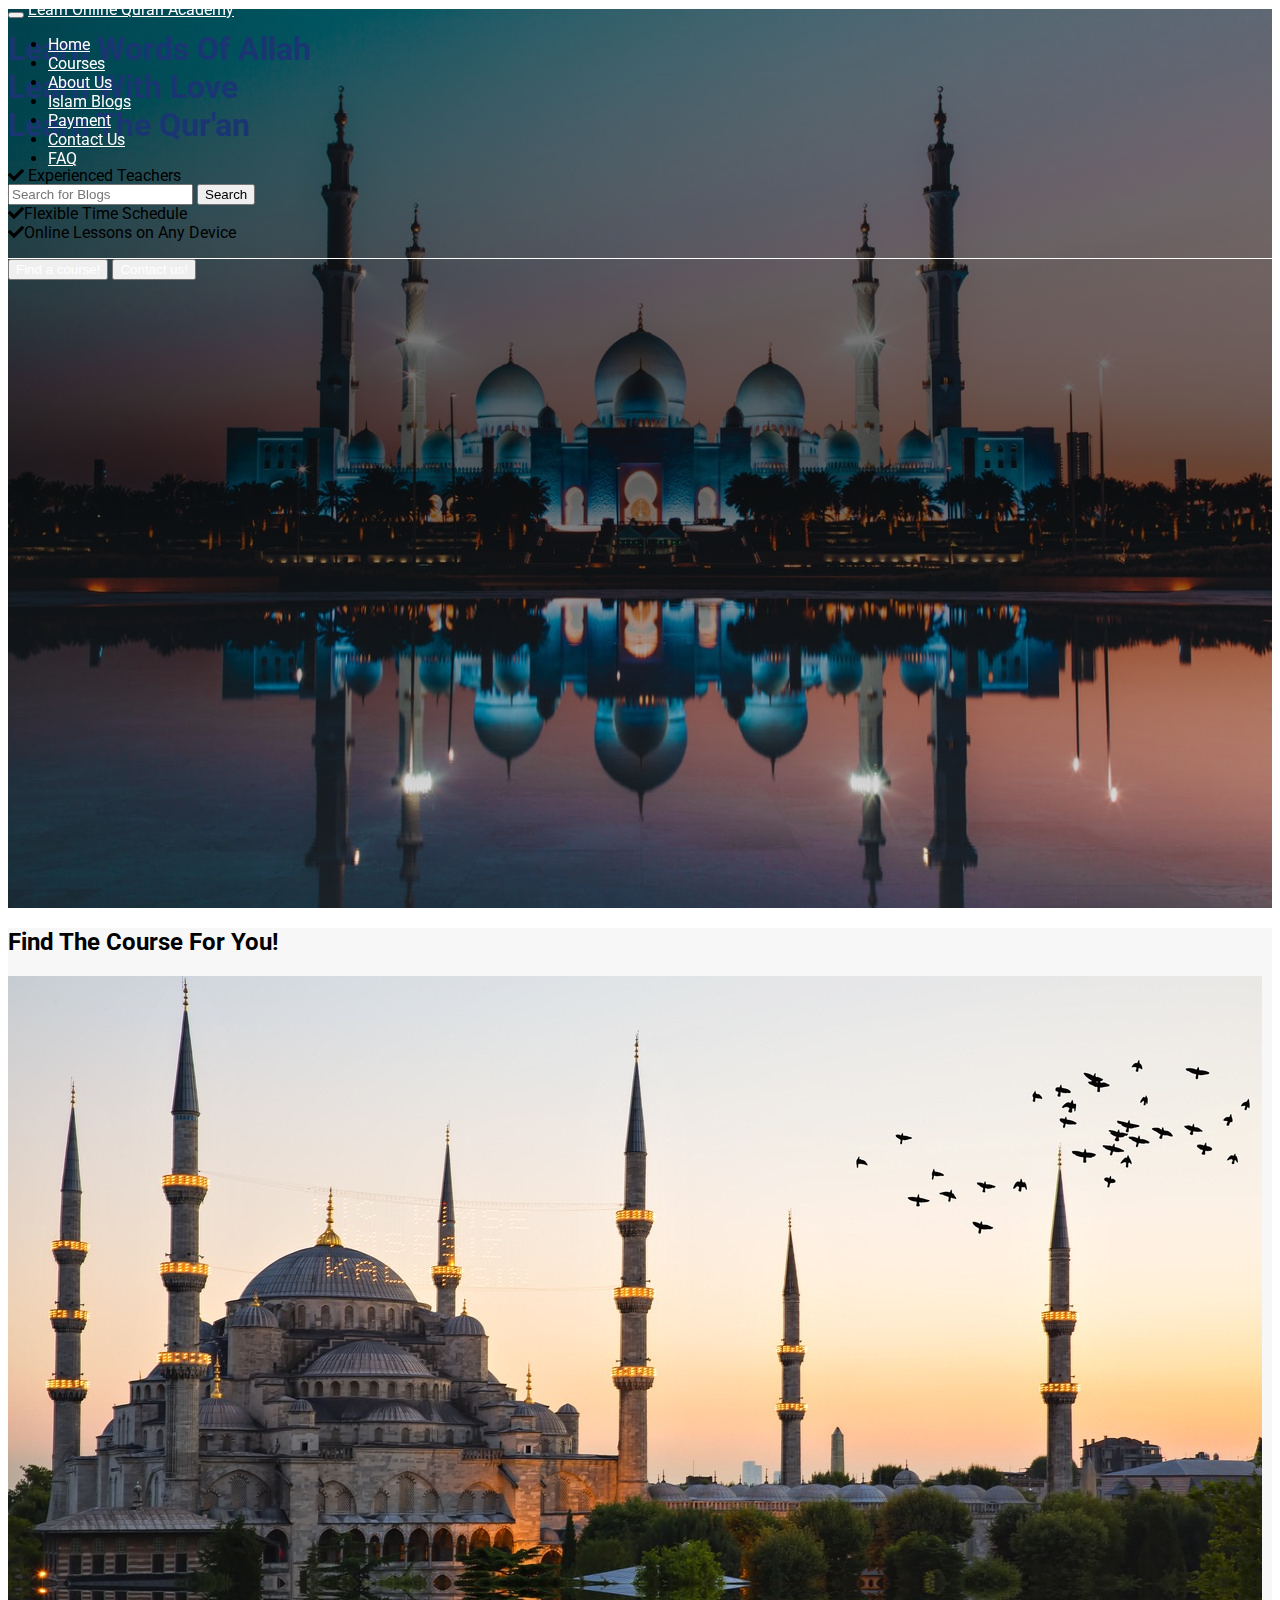
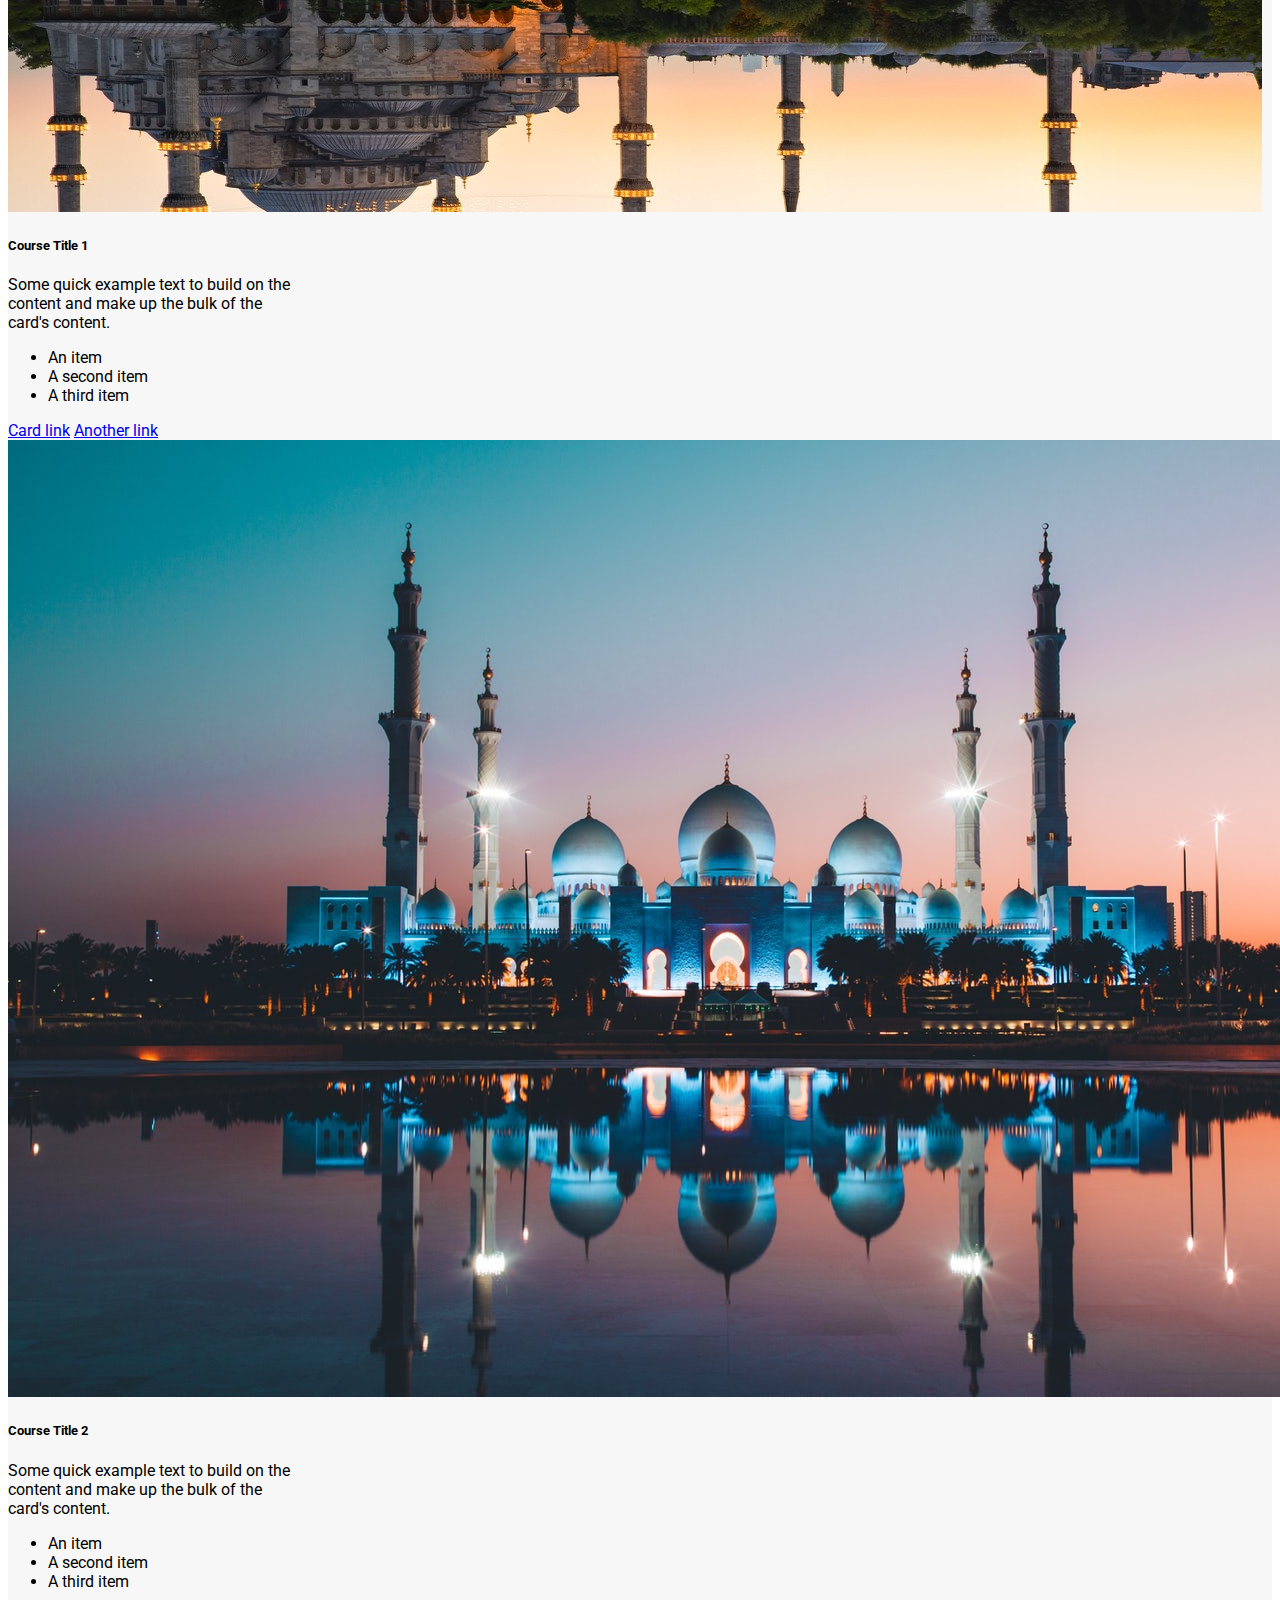
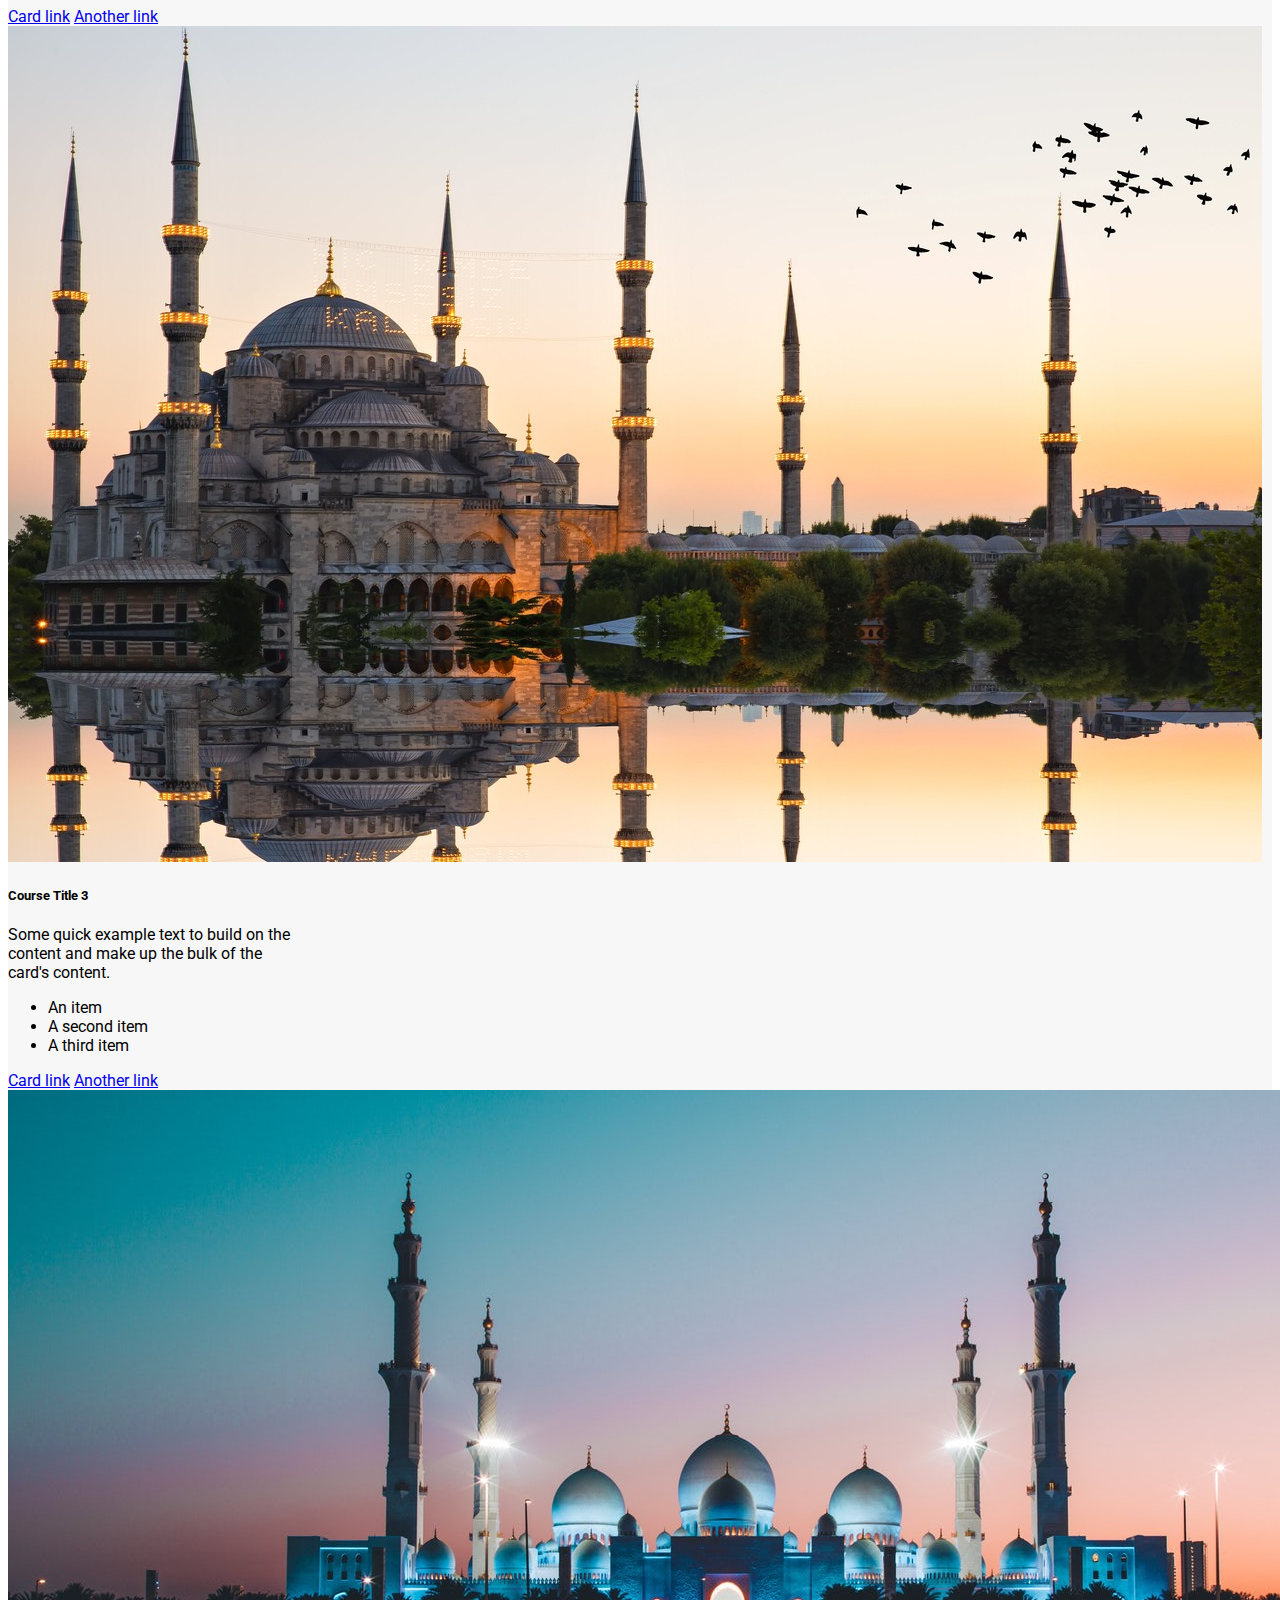
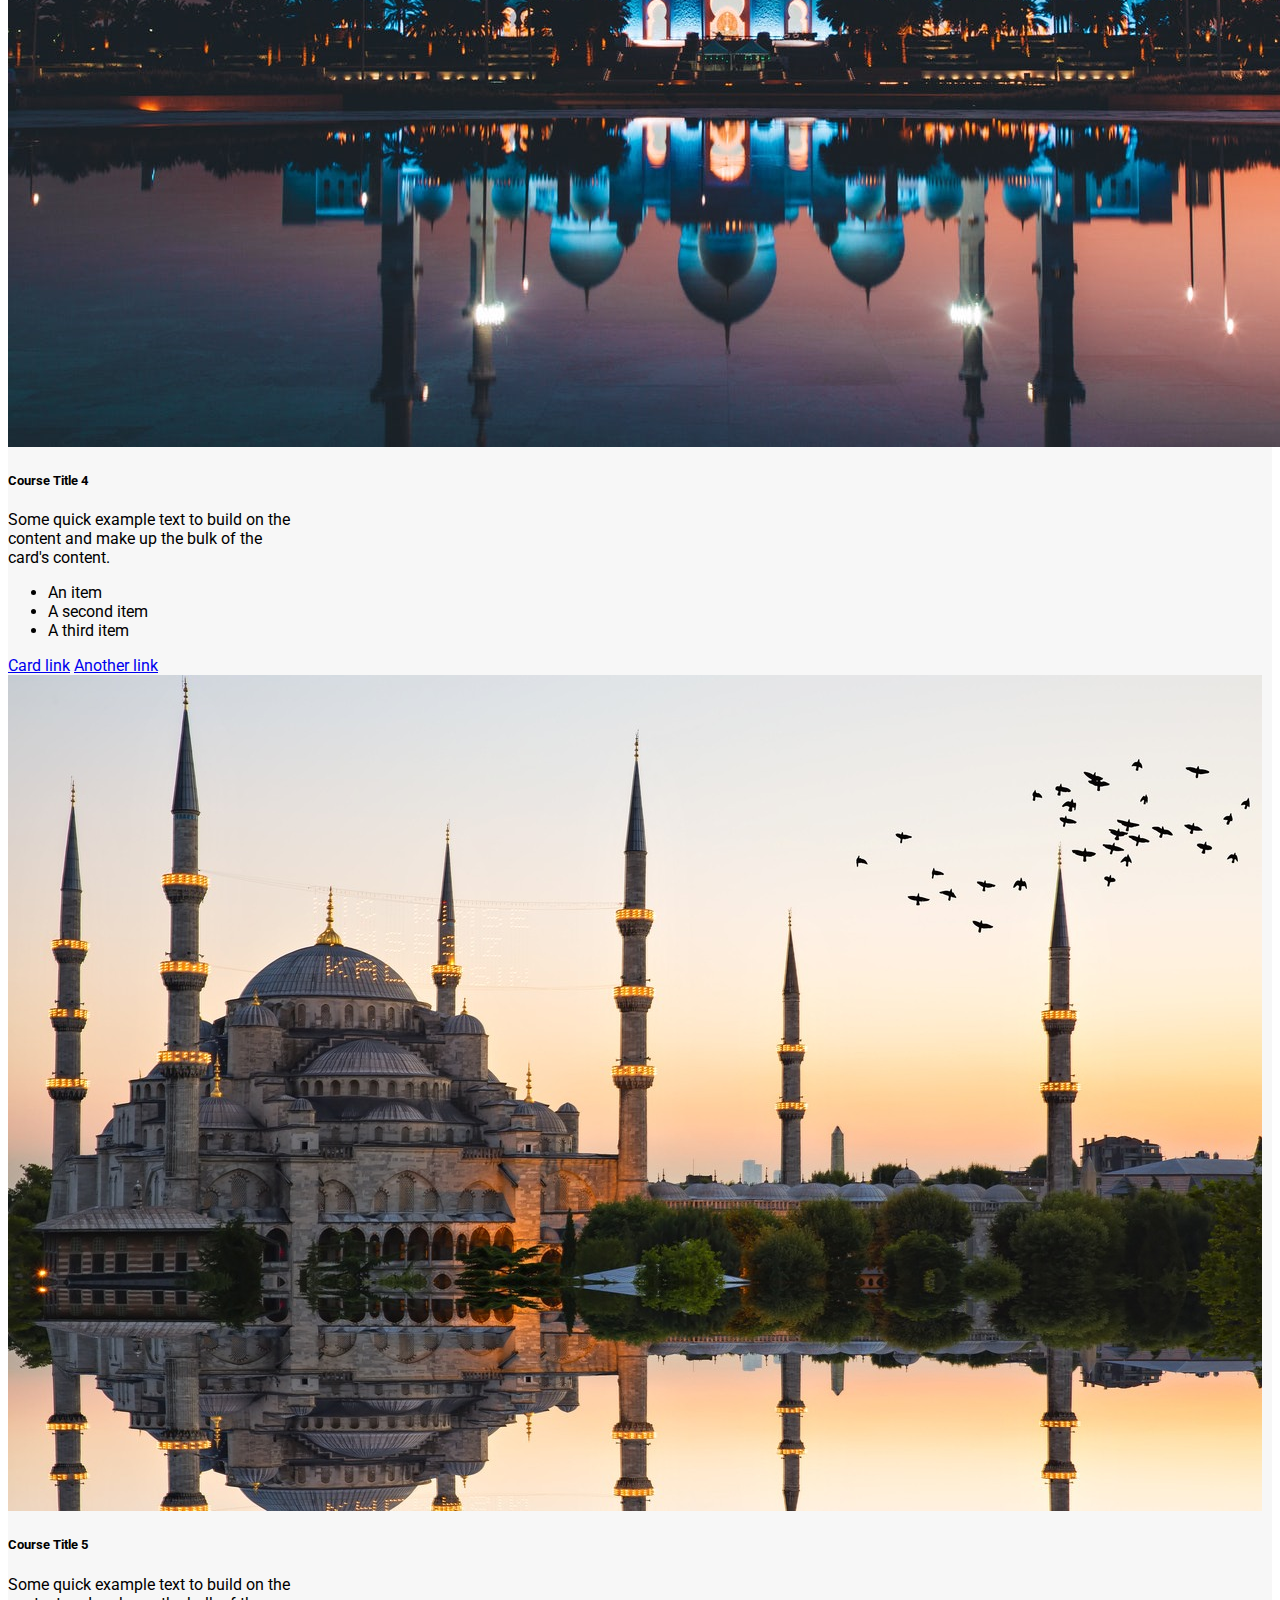
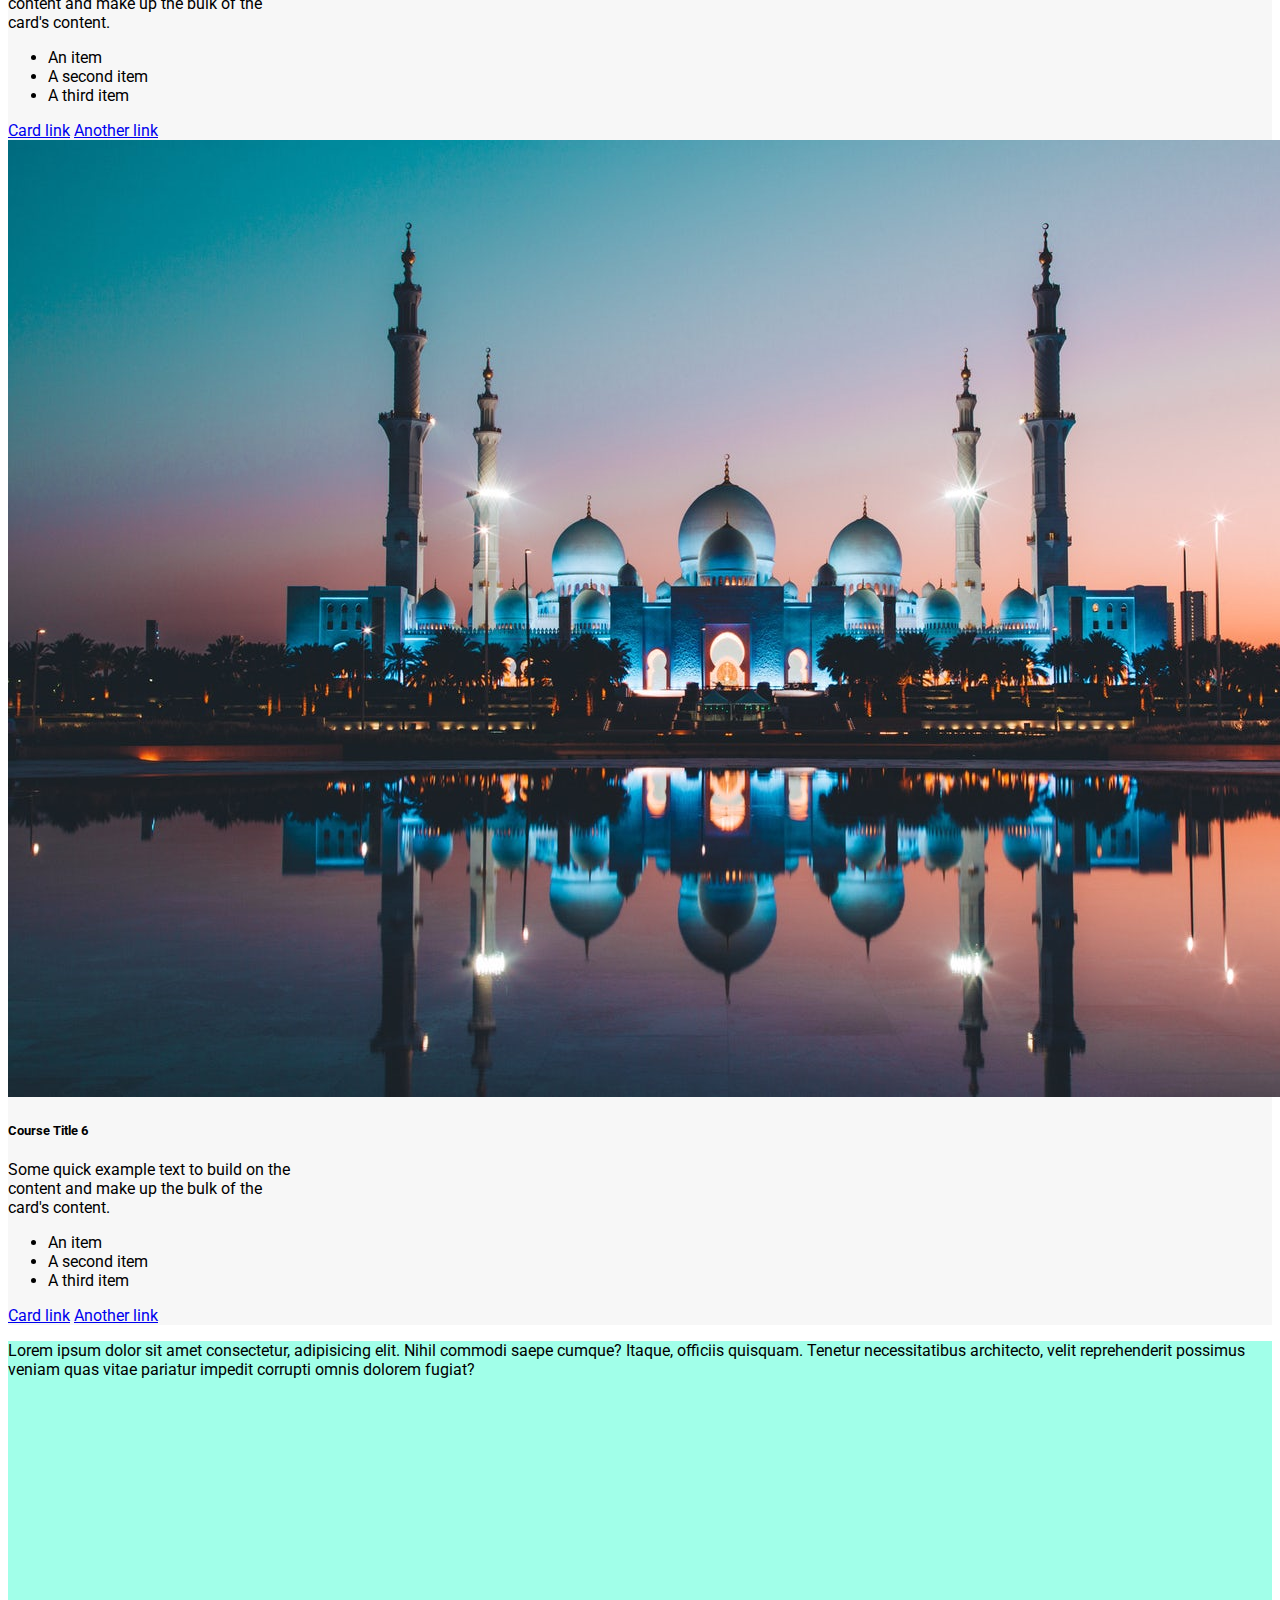
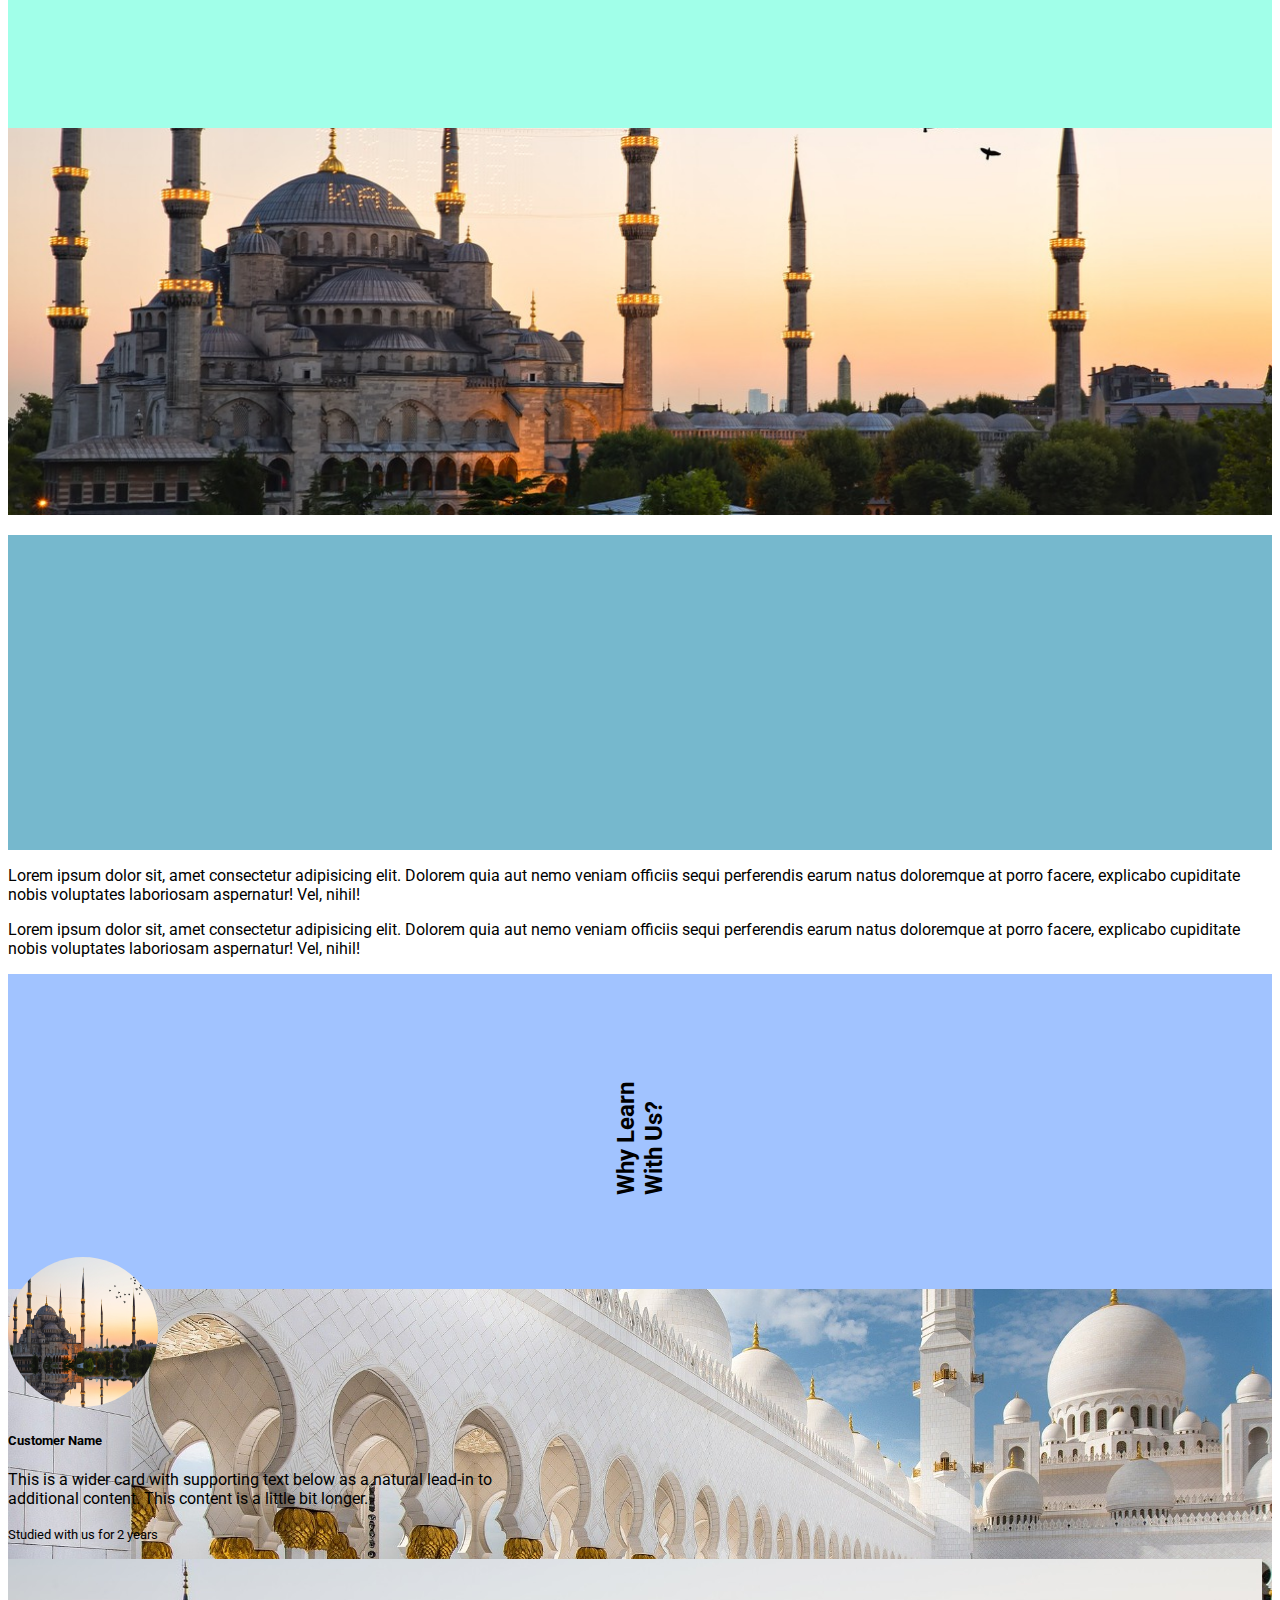
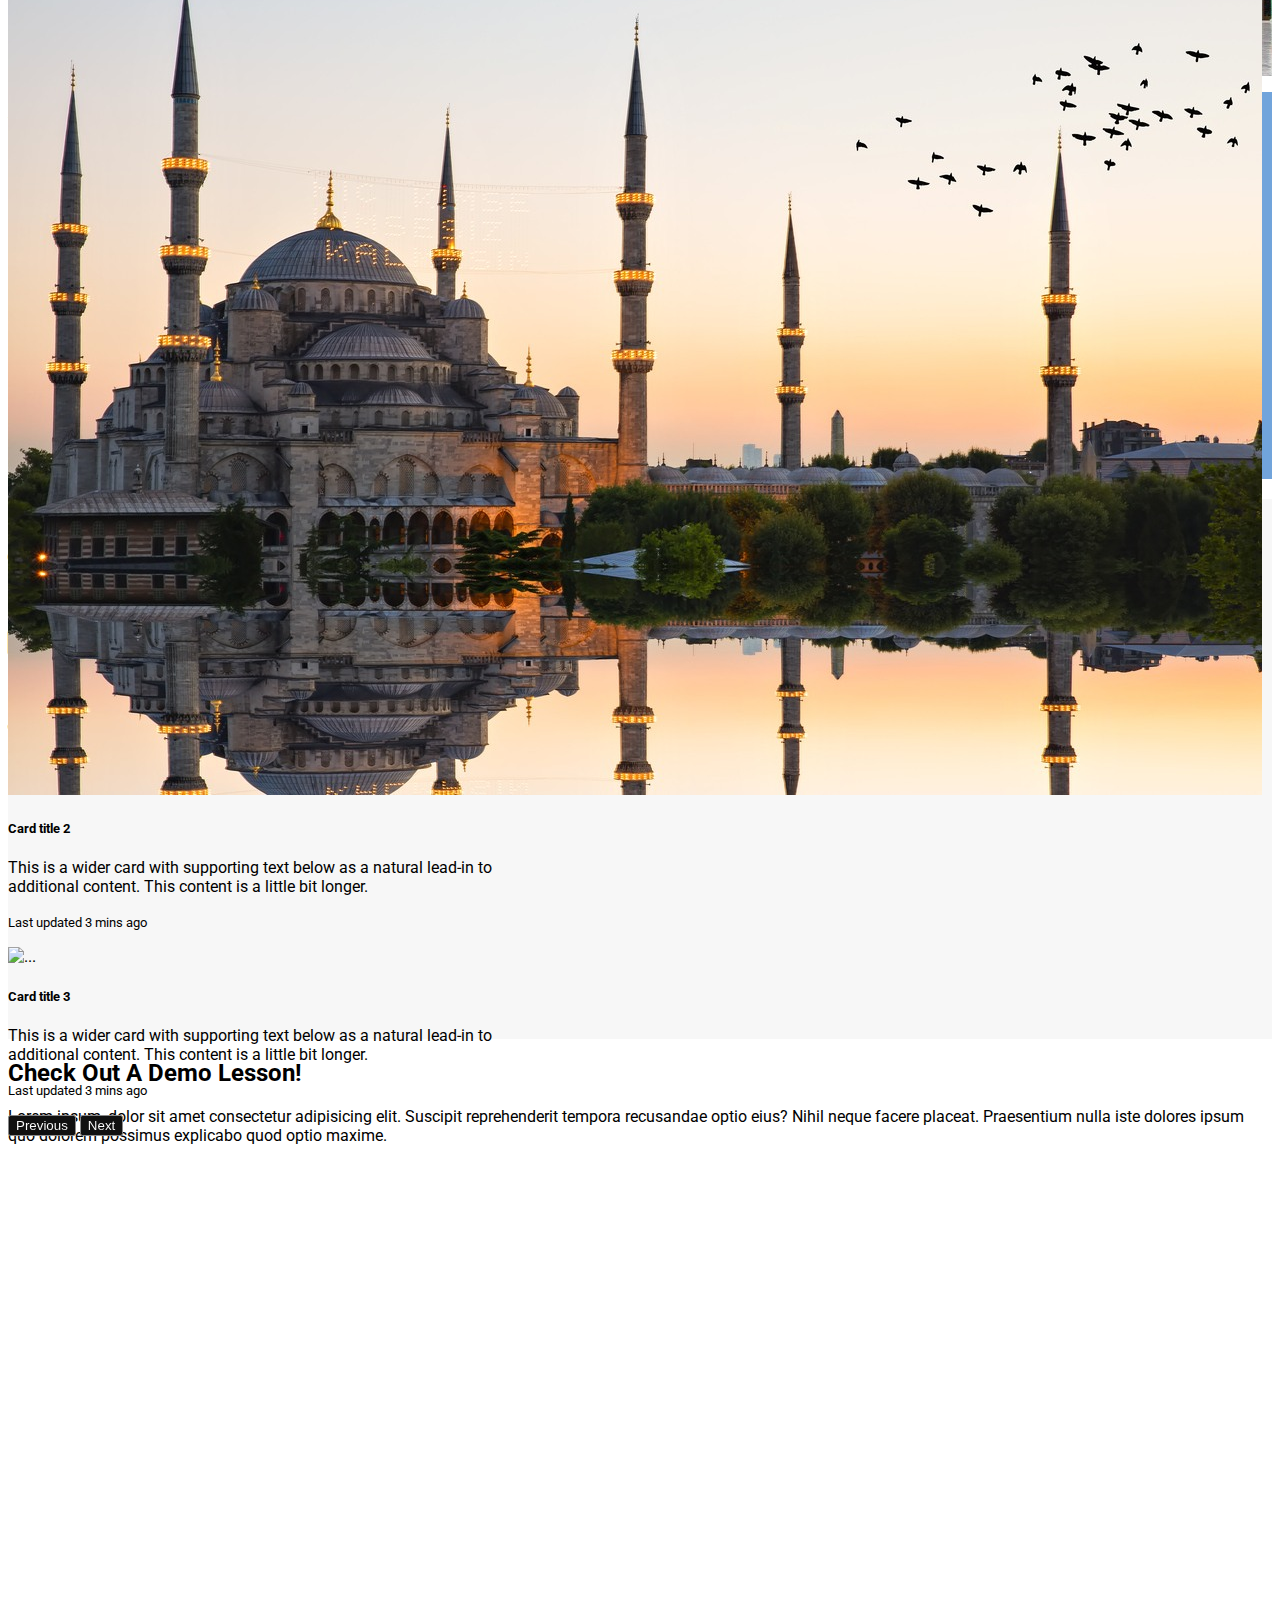
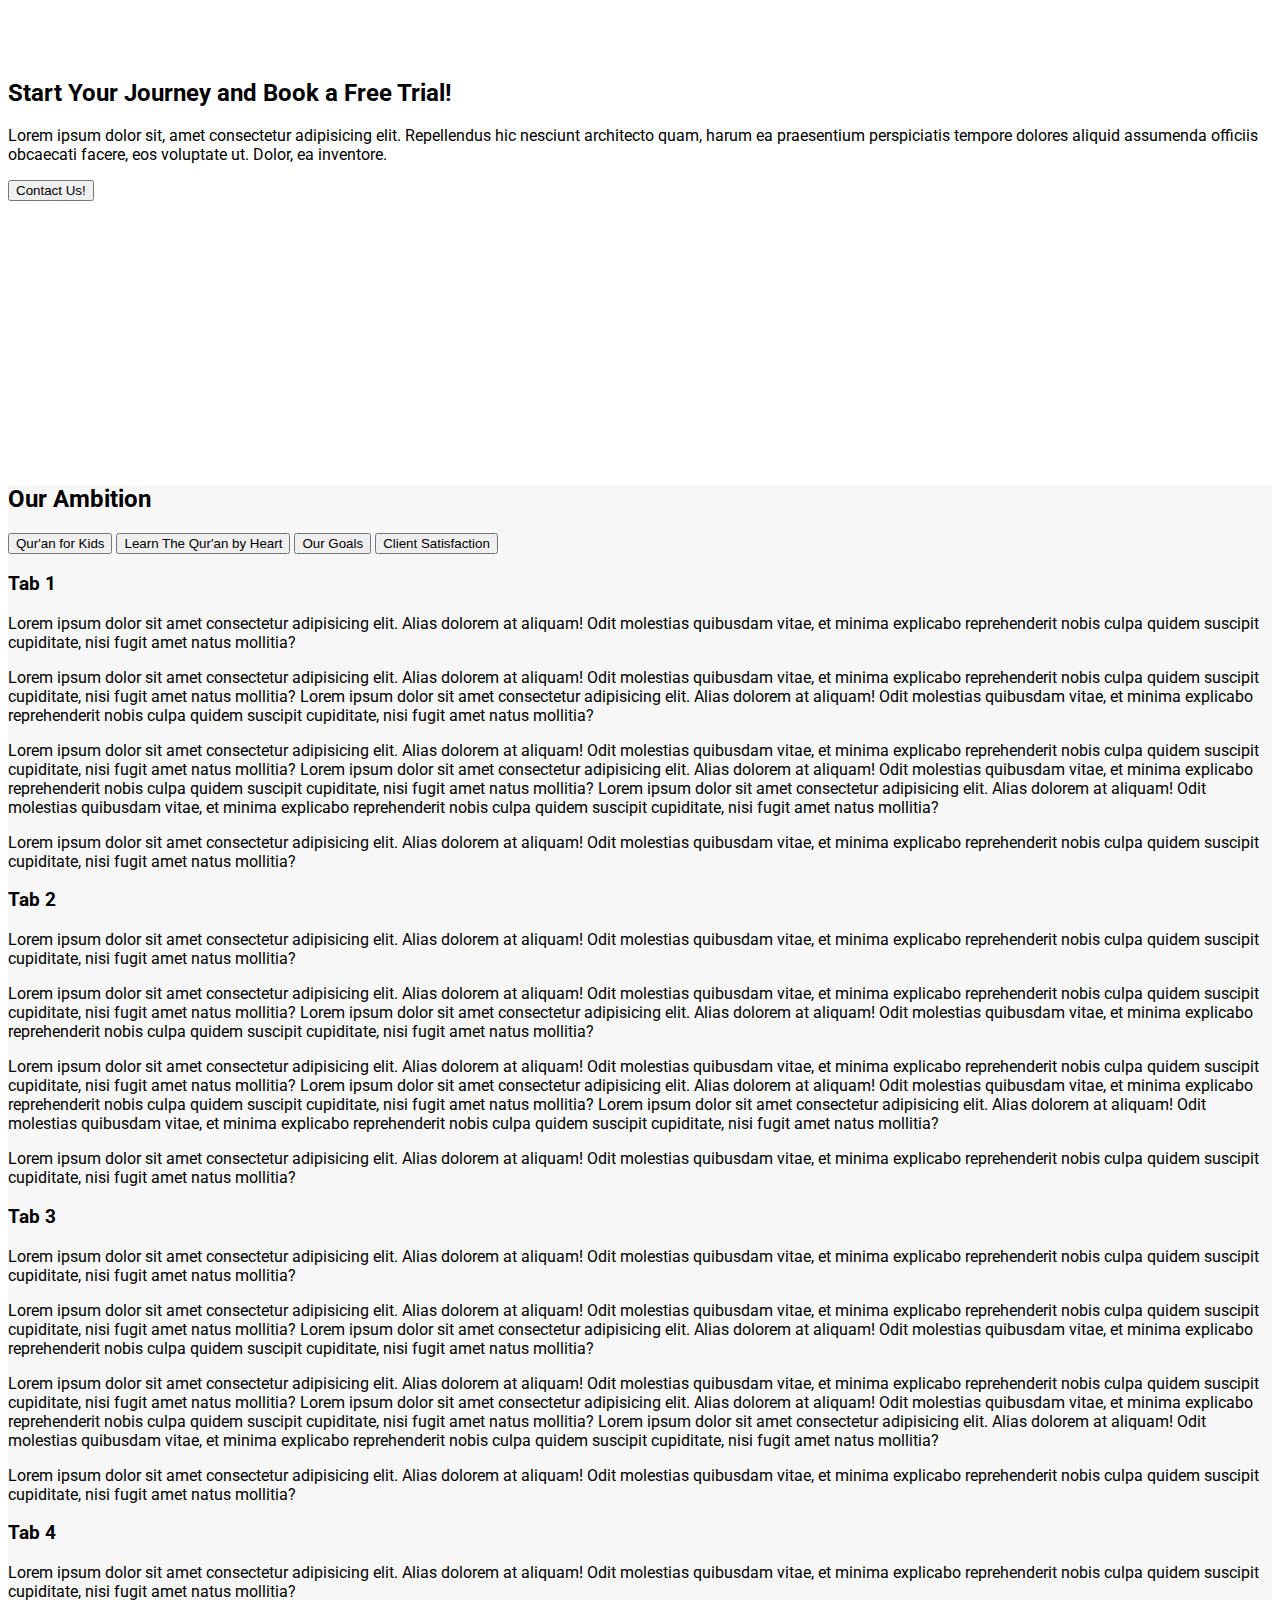
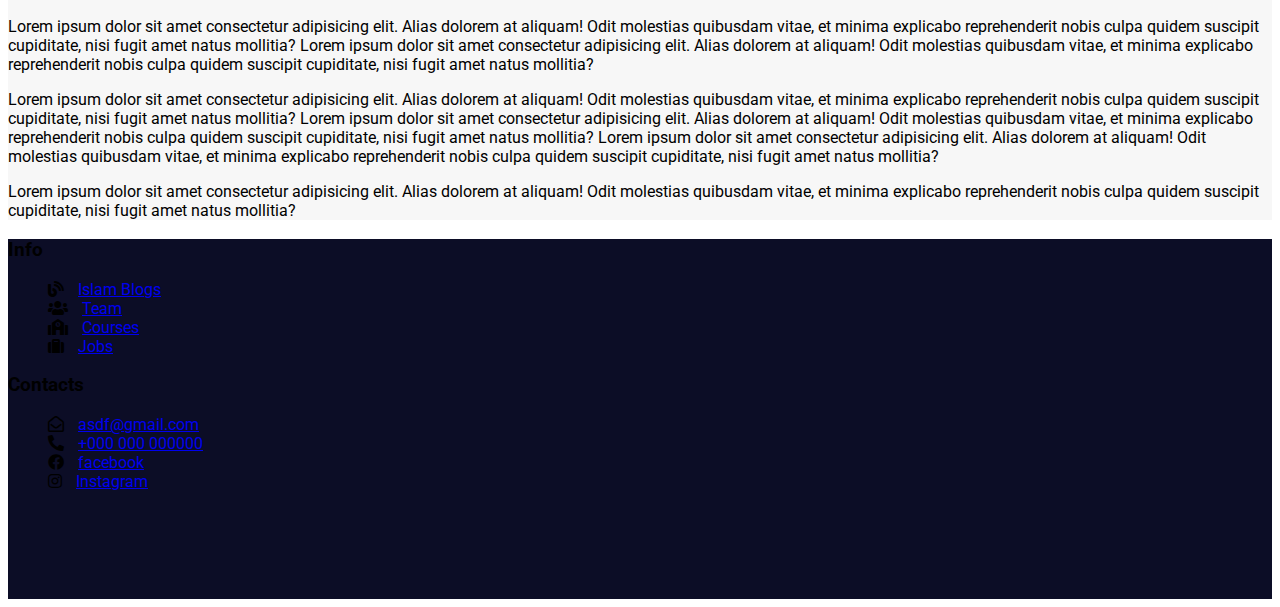
==== index.html @ 3216e091 "Initial commit" ====
<!DOCTYPE html>
<html lang="en">
  <head>
    <meta charset="UTF-8" />
    <meta http-equiv="X-UA-Compatible" content="IE=edge" />
    <meta name="viewport" content="width=device-width, initial-scale=1.0" />
    <link
      href="https://cdn.jsdelivr.net/npm/bootstrap@5.1.3/dist/css/bootstrap.min.css"
      rel="stylesheet"
      integrity="sha384-1BmE4kWBq78iYhFldvKuhfTAU6auU8tT94WrHftjDbrCEXSU1oBoqyl2QvZ6jIW3"
      crossorigin="anonymous"
    />
    <link
      href="https://cdnjs.cloudflare.com/ajax/libs/font-awesome/5.13.0/css/all.min.css"
      rel="stylesheet"
    />
    <link rel="stylesheet" href="./assets/css/style.css" />
    <title>Learn Online Quran Academy</title>
  </head>
  <body>
    <header>
      <nav class="navbar navbar-expand-lg primary-bg">
        <div class="container-fluid">
          <button
            class="navbar-toggler"
            type="button"
            data-bs-toggle="collapse"
            data-bs-target="#navbarTogglerDemo03"
            aria-controls="navbarTogglerDemo03"
            aria-expanded="false"
            aria-label="Toggle navigation"
          >
            <span class="navbar-toggler-icon"></span>
          </button>
          <a class="navbar-brand nav-item-color" href="#"
            >Learn Online Quran Academy</a
          >
          <div class="collapse navbar-collapse" id="navbarTogglerDemo03">
            <ul class="navbar-nav me-auto mb-2 mb-lg-0">
              <li class="nav-item">
                <a
                  class="nav-link nav-item-color active"
                  aria-current="page"
                  href="#"
                  >Home</a
                >
              </li>
              <li class="nav-item">
                <a class="nav-link nav-item-color" href="#coursesSection">Courses</a>
              </li>
              <li class="nav-item">
                <a class="nav-link nav-item-color" href="#aboutUs">About Us</a>
              </li>
              <li class="nav-item">
                <a class="nav-link nav-item-color" href="#">Islam Blogs</a>
              </li>
              <li class="nav-item">
                <a class="nav-link nav-item-color" href="#">Payment</a>
              </li>
              <li class="nav-item">
                <a class="nav-link nav-item-color" href="#">Contact Us</a>
              </li>
              <li class="nav-item">
                <a class="nav-link nav-item-color" href="#">FAQ</a>
              </li>
            </ul>
            <form class="d-flex">
              <input
                class="form-control me-2"
                type="search"
                placeholder="Search for Blogs"
                aria-label="Search"
              />
              <button
                id="navSearchBtn"
                class="btn btn-outline-light"
                type="submit"
              >
                Search
              </button>
            </form>
          </div>
        </div>
      </nav>
    </header>

    <section
      class="
        banner-img
        d-flex
        align-content-around
        flex-wrap
        justify-content-center
      "
    >
      <div class="container">
        <div class="row">
          <div
            class="
              col-md-4
              border-top-bottom
              offset-4
              text-center
              banner-text-bg
            "
          >
            <h1 class="text-blue mb-4 text-white py-2">
              Learn Words Of Allah <br />
              Learn With Love <br />
              Learn The Qur'an
            </h1>
            <ul class="remove-pl text-white">
              <li class="p-2 no-banner-bullet-point">
                <i class="fas fa-check"></i>
                <span class="fs-5">Experienced Teachers</span>
              </li>
              <li class="p-2 no-banner-bullet-point">
                <i class="fas fa-check"></i
                ><span class="fs-5">Affordable Prices</span>
              </li>
              <li class="p-2 no-banner-bullet-point">
                <i class="fas fa-check"></i
                ><span class="fs-5">Flexible Time Schedule</span>
              </li>
              <li class="p-2 no-banner-bullet-point">
                <i class="fas fa-check"></i
                ><span class="fs-5">Online Lessons on Any Device</span>
              </li>
            </ul>
          </div>
          <!-- <div class="col-md-5 offset-md-1 mt-4">
            <div></div>
          </div> -->
        </div>
        <div class="row">
          <div
            class="
              col-4
              offset-4
              text-center
              d-flex
              justify-content-evenly
              align-items-end
              banner-btns
            "
          >
            <button class="btn btn-lg btn-outline-light banner-btns-text mr-3">
              Find a course!
            </button>
            <button class="btn btn-lg btn-outline-light banner-btns-text">
              Contact us!
            </button>
          </div>
        </div>
      </div>
    </section>

    <section id="coursesSection" style="background-color: #f7f7f7">
      <div class="container py-5">
        <div class="row">
          <div class="col-12 mb-5 text-center">
            <h2>Find The Course For You!</h2>
          </div>
        </div>
        <div class="row" id="coursesRow"></div>
      </div>
    </section>

    <section id="aboutUs">
      <div class="container-fluid">
        <!-- <div class="row">
          <div class="col-12 text-center">
            <h2>Why Learn With Us?</h2>
          </div>
        </div> -->
        <div class="row">
          <div class="col-md-5 p-0">
            <div
              class="
                d-flex
                align-items-center
                justify-content-center
                about-col-1
                px-5
              "
            >
              <p>
                Lorem ipsum dolor sit amet consectetur, adipisicing elit. Nihil
                commodi saepe cumque? Itaque, officiis quisquam. Tenetur
                necessitatibus architecto, velit reprehenderit possimus veniam
                quas vitae pariatur impedit corrupti omnis dolorem fugiat?
              </p>
            </div>
          </div>
          <div class="col-md-7 px-0">
            <div class="about-col-2"></div>
          </div>
        </div>
        <div class="row">
          <div class="col-md-3 p-0">
            <div
              class="
                about-col-3
                d-flex
                align-items-center
                justify-content-center
              "
            >
              <h2 class="HP-about-heading text-center">
                Why Learn<br />With Us?
              </h2>
            </div>
          </div>
          <div
            class="
              col-md-6
              d-flex
              align-items-center
              justify-content-center
              px-5
            "
          >
            <div class="about-col-4">
              <p>
                Lorem ipsum dolor sit, amet consectetur adipisicing elit.
                Dolorem quia aut nemo veniam officiis sequi perferendis earum
                natus doloremque at porro facere, explicabo cupiditate nobis
                voluptates laboriosam aspernatur! Vel, nihil!
              </p>
              <p>
                Lorem ipsum dolor sit, amet consectetur adipisicing elit.
                Dolorem quia aut nemo veniam officiis sequi perferendis earum
                natus doloremque at porro facere, explicabo cupiditate nobis
                voluptates laboriosam aspernatur! Vel, nihil!
              </p>
            </div>
          </div>
          <div class="col-md-3 p-0">
            <div class="about-col-5"></div>
          </div>
        </div>
        <div class="row">
          <div class="col-md-5 p-0">
            <div class="about-col-6"></div>
          </div>
          <div class="col-md-7 p-0">
            <div
              class="
                about-col-7
                px-5
                d-flex
                align-items-center
                justify-content-center
              "
            >
              <p>
                Lorem ipsum dolor sit amet consectetur adipisicing elit.
                Quibusdam error aut illo alias voluptatibus iste, nemo nostrum,
                delectus, mollitia quos sapiente reprehenderit possimus ex
                voluptatum incidunt. Expedita quam modi dolore.
              </p>
            </div>
          </div>
        </div>
      </div>
    </section>

    <section class="procedure-section">
      <div class="container p-5 text-black h-100">
        <div class="row">
          <div class="col-12 text-center">
            <h2>We Care About Your Benefit!</h2>
          </div>
        </div>
        <div class="row h-100 d-flex align-items-center">
          <div
            class="
              col-md-4
              text-center
              h-100
              d-flex
              flex-column
              justify-content-center
              px-5
              pb-5
            "
          >
            <div class="benefits_section pb-3">
              <i class="far fa-lightbulb"></i>
            </div>
            <p>
              Lorem ipsum dolor sit amet consectetur adipisicing elit. Eligendi,
              mollitia!
            </p>
          </div>
          <div
            class="
              col-md-4
              text-center
              h-100
              d-flex
              flex-column
              justify-content-center
              px-5
              pb-5
            "
          >
            <div class="benefits_section pb-3">
              <i class="fas fa-book"></i>
            </div>
            <p>
              Lorem ipsum, dolor sit amet consectetur adipisicing elit. Sint,
              distinctio.
            </p>
          </div>
          <div
            class="
              col-md-4
              text-center
              h-100
              d-flex
              flex-column
              justify-content-center
              px-5
              pb-5
            "
          >
            <div class="benefits_section pb-3">
              <i class="fas fa-brain"></i>
            </div>
            <p>
              Lorem ipsum dolor sit amet, consectetur adipisicing elit. Aliquid,
              vero.
            </p>
          </div>
        </div>
      </div>

      <div id="carouselExampleControlsNoTouching" class="carousel slide testimonials-section" data-bs-touch="false" data-bs-interval="false">
        <div class="carousel-inner">
          <div class="carousel-item active d-flex justify-content-center">
            <div class="card mb-3" style="max-width: 540px;">
              <div class="row g-0">
                <div class="col-md-4 d-flex align-items-center justify-content-center">
                  <img src="./assets/images/MosqueB.jpeg" style="border-radius: 50%; width:150px; height: 150px;" class="img-fluid " alt="...">
                </div>
                <div class="col-md-8">
                  <div class="card-body">
                    <h5 class="card-title">Customer Name</h5>
                    <p class="card-text">This is a wider card with supporting text below as a natural lead-in to additional content. This content is a little bit longer.</p>
                    <p class="card-text"><small class="text-muted">Studied with us for 2 years</small></p>
                  </div>
                </div>
              </div>
            </div>
          </div>
          <div class="carousel-item">
            <div class="card mb-3" style="max-width: 540px;">
              <div class="row g-0">
                <div class="col-md-4 d-flex align-items-center">
                  <img src="./assets/images/MosqueB.jpeg" class="img-fluid rounded-start" alt="...">
                </div>
                <div class="col-md-8">
                  <div class="card-body">
                    <h5 class="card-title">Card title 2</h5>
                    <p class="card-text">This is a wider card with supporting text below as a natural lead-in to additional content. This content is a little bit longer.</p>
                    <p class="card-text"><small class="text-muted">Last updated 3 mins ago</small></p>
                  </div>
                </div>
              </div>
            </div>
          </div>
          <div class="carousel-item">
            <div class="card mb-3" style="max-width: 540px;">
              <div class="row g-0">
                <div class="col-md-4 d-flex align-items-center">
                  <img src="..." class="img-fluid rounded-start" alt="...">
                </div>
                <div class="col-md-8">
                  <div class="card-body">
                    <h5 class="card-title">Card title 3</h5>
                    <p class="card-text">This is a wider card with supporting text below as a natural lead-in to additional content. This content is a little bit longer.</p>
                    <p class="card-text"><small class="text-muted">Last updated 3 mins ago</small></p>
                  </div>
                </div>
              </div>
            </div>
          </div>
        </div>
        <button class="carousel-control-prev" type="button" data-bs-target="#carouselExampleControlsNoTouching" data-bs-slide="prev">
          <span class="carousel-control-prev-icon" aria-hidden="true"></span>
          <span class="visually-hidden">Previous</span>
        </button>
        <button class="carousel-control-next" type="button" data-bs-target="#carouselExampleControlsNoTouching" data-bs-slide="next">
          <span class="carousel-control-next-icon" aria-hidden="true"></span>
          <span class="visually-hidden">Next</span>
        </button>
      </div>
    </section>

    <section class="demo-section">
      <div class="container h-100 d-flex align-items-center">
        <div class="row py-5">
          <div class="col-md-6 d-flex flex-column justify-content-center">
            <h2>Check Out A Demo Lesson!</h2>
            <p>
              Lorem ipsum, dolor sit amet consectetur adipisicing elit. Suscipit
              reprehenderit tempora recusandae optio eius? Nihil neque facere
              placeat. Praesentium nulla iste dolores ipsum quo dolorem possimus
              explicabo quod optio maxime.
            </p>
          </div>
          <div class="col-md-6 d-flex justify-content-center">
            <iframe width="560" height="315" src="https://www.youtube.com/embed/hwB938b9ifw" title="YouTube video player" frameborder="0" allow="accelerometer; autoplay; clipboard-write; encrypted-media; gyroscope; picture-in-picture" allowfullscreen></iframe>
            </iframe>
          </div>
        </div>
      </div>
    </section>

    <section class="HP-contact-img">
      <div
        class="container h-100 d-flex align-items-center justify-content-center"
      >
        <div class="row py-5">
          <div class="col-12 text-center text-white">
            <h2>Start Your Journey and Book a Free Trial!</h2>
            <p class="p-3">
              Lorem ipsum dolor sit, amet consectetur adipisicing elit.
              Repellendus hic nesciunt architecto quam, harum ea praesentium
              perspiciatis tempore dolores aliquid assumenda officiis obcaecati
              facere, eos voluptate ut. Dolor, ea inventore.
            </p>
            <button class="btn btn-outline-light btn-lg">Contact Us!</button>
          </div>
        </div>
      </div>
    </section>

    <section class="info-section">
      <div class="container py-5">
        <div class="row">
          <div class="col-12 text-center">
            <h2>Our Ambition</h2>
          </div>
        </div>
        <div class="row">
          <div class="d-flex align-items-start">
            <div
              class="nav flex-column nav-pills me-3"
              id="v-pills-tab"
              role="tablist"
              aria-orientation="vertical"
            >
              <button
                class="nav-link active"
                id="v-pills-home-tab"
                data-bs-toggle="pill"
                data-bs-target="#v-pills-home"
                type="button"
                role="tab"
                aria-controls="v-pills-home"
                aria-selected="true"
              >
                Qur'an for Kids
              </button>
              <button
                class="nav-link"
                id="v-pills-profile-tab"
                data-bs-toggle="pill"
                data-bs-target="#v-pills-profile"
                type="button"
                role="tab"
                aria-controls="v-pills-profile"
                aria-selected="false"
              >
                Learn The Qur'an by Heart
              </button>
              <button
                class="nav-link"
                id="v-pills-messages-tab"
                data-bs-toggle="pill"
                data-bs-target="#v-pills-messages"
                type="button"
                role="tab"
                aria-controls="v-pills-messages"
                aria-selected="false"
              >
                Our Goals
              </button>
              <button
                class="nav-link"
                id="v-pills-settings-tab"
                data-bs-toggle="pill"
                data-bs-target="#v-pills-settings"
                type="button"
                role="tab"
                aria-controls="v-pills-settings"
                aria-selected="false"
              >
                Client Satisfaction
              </button>
            </div>
            <div class="tab-content" id="v-pills-tabContent">
              <div
                class="tab-pane fade show active"
                id="v-pills-home"
                role="tabpanel"
                aria-labelledby="v-pills-home-tab"
              >
                <h3>Tab 1</h3>
                <p>
                  Lorem ipsum dolor sit amet consectetur adipisicing elit. Alias
                  dolorem at aliquam! Odit molestias quibusdam vitae, et minima
                  explicabo reprehenderit nobis culpa quidem suscipit
                  cupiditate, nisi fugit amet natus mollitia?
                </p>
                <p>
                  Lorem ipsum dolor sit amet consectetur adipisicing elit. Alias
                  dolorem at aliquam! Odit molestias quibusdam vitae, et minima
                  explicabo reprehenderit nobis culpa quidem suscipit
                  cupiditate, nisi fugit amet natus mollitia? Lorem ipsum dolor
                  sit amet consectetur adipisicing elit. Alias dolorem at
                  aliquam! Odit molestias quibusdam vitae, et minima explicabo
                  reprehenderit nobis culpa quidem suscipit cupiditate, nisi
                  fugit amet natus mollitia?
                </p>
                <p>
                  Lorem ipsum dolor sit amet consectetur adipisicing elit. Alias
                  dolorem at aliquam! Odit molestias quibusdam vitae, et minima
                  explicabo reprehenderit nobis culpa quidem suscipit
                  cupiditate, nisi fugit amet natus mollitia? Lorem ipsum dolor
                  sit amet consectetur adipisicing elit. Alias dolorem at
                  aliquam! Odit molestias quibusdam vitae, et minima explicabo
                  reprehenderit nobis culpa quidem suscipit cupiditate, nisi
                  fugit amet natus mollitia? Lorem ipsum dolor sit amet
                  consectetur adipisicing elit. Alias dolorem at aliquam! Odit
                  molestias quibusdam vitae, et minima explicabo reprehenderit
                  nobis culpa quidem suscipit cupiditate, nisi fugit amet natus
                  mollitia?
                </p>
                <p>
                  Lorem ipsum dolor sit amet consectetur adipisicing elit. Alias
                  dolorem at aliquam! Odit molestias quibusdam vitae, et minima
                  explicabo reprehenderit nobis culpa quidem suscipit
                  cupiditate, nisi fugit amet natus mollitia?
                </p>
              </div>
              <div
                class="tab-pane fade"
                id="v-pills-profile"
                role="tabpanel"
                aria-labelledby="v-pills-profile-tab"
              >
                <h3>Tab 2</h3>
                <p>
                  Lorem ipsum dolor sit amet consectetur adipisicing elit. Alias
                  dolorem at aliquam! Odit molestias quibusdam vitae, et minima
                  explicabo reprehenderit nobis culpa quidem suscipit
                  cupiditate, nisi fugit amet natus mollitia?
                </p>
                <p>
                  Lorem ipsum dolor sit amet consectetur adipisicing elit. Alias
                  dolorem at aliquam! Odit molestias quibusdam vitae, et minima
                  explicabo reprehenderit nobis culpa quidem suscipit
                  cupiditate, nisi fugit amet natus mollitia? Lorem ipsum dolor
                  sit amet consectetur adipisicing elit. Alias dolorem at
                  aliquam! Odit molestias quibusdam vitae, et minima explicabo
                  reprehenderit nobis culpa quidem suscipit cupiditate, nisi
                  fugit amet natus mollitia?
                </p>
                <p>
                  Lorem ipsum dolor sit amet consectetur adipisicing elit. Alias
                  dolorem at aliquam! Odit molestias quibusdam vitae, et minima
                  explicabo reprehenderit nobis culpa quidem suscipit
                  cupiditate, nisi fugit amet natus mollitia? Lorem ipsum dolor
                  sit amet consectetur adipisicing elit. Alias dolorem at
                  aliquam! Odit molestias quibusdam vitae, et minima explicabo
                  reprehenderit nobis culpa quidem suscipit cupiditate, nisi
                  fugit amet natus mollitia? Lorem ipsum dolor sit amet
                  consectetur adipisicing elit. Alias dolorem at aliquam! Odit
                  molestias quibusdam vitae, et minima explicabo reprehenderit
                  nobis culpa quidem suscipit cupiditate, nisi fugit amet natus
                  mollitia?
                </p>
                <p>
                  Lorem ipsum dolor sit amet consectetur adipisicing elit. Alias
                  dolorem at aliquam! Odit molestias quibusdam vitae, et minima
                  explicabo reprehenderit nobis culpa quidem suscipit
                  cupiditate, nisi fugit amet natus mollitia?
                </p>
              </div>
              <div
                class="tab-pane fade"
                id="v-pills-messages"
                role="tabpanel"
                aria-labelledby="v-pills-messages-tab"
              >
                <h3>Tab 3</h3>
                <p>
                  Lorem ipsum dolor sit amet consectetur adipisicing elit. Alias
                  dolorem at aliquam! Odit molestias quibusdam vitae, et minima
                  explicabo reprehenderit nobis culpa quidem suscipit
                  cupiditate, nisi fugit amet natus mollitia?
                </p>
                <p>
                  Lorem ipsum dolor sit amet consectetur adipisicing elit. Alias
                  dolorem at aliquam! Odit molestias quibusdam vitae, et minima
                  explicabo reprehenderit nobis culpa quidem suscipit
                  cupiditate, nisi fugit amet natus mollitia? Lorem ipsum dolor
                  sit amet consectetur adipisicing elit. Alias dolorem at
                  aliquam! Odit molestias quibusdam vitae, et minima explicabo
                  reprehenderit nobis culpa quidem suscipit cupiditate, nisi
                  fugit amet natus mollitia?
                </p>
                <p>
                  Lorem ipsum dolor sit amet consectetur adipisicing elit. Alias
                  dolorem at aliquam! Odit molestias quibusdam vitae, et minima
                  explicabo reprehenderit nobis culpa quidem suscipit
                  cupiditate, nisi fugit amet natus mollitia? Lorem ipsum dolor
                  sit amet consectetur adipisicing elit. Alias dolorem at
                  aliquam! Odit molestias quibusdam vitae, et minima explicabo
                  reprehenderit nobis culpa quidem suscipit cupiditate, nisi
                  fugit amet natus mollitia? Lorem ipsum dolor sit amet
                  consectetur adipisicing elit. Alias dolorem at aliquam! Odit
                  molestias quibusdam vitae, et minima explicabo reprehenderit
                  nobis culpa quidem suscipit cupiditate, nisi fugit amet natus
                  mollitia?
                </p>
                <p>
                  Lorem ipsum dolor sit amet consectetur adipisicing elit. Alias
                  dolorem at aliquam! Odit molestias quibusdam vitae, et minima
                  explicabo reprehenderit nobis culpa quidem suscipit
                  cupiditate, nisi fugit amet natus mollitia?
                </p>
              </div>
              <div
                class="tab-pane fade"
                id="v-pills-settings"
                role="tabpanel"
                aria-labelledby="v-pills-settings-tab"
              >
                <h3>Tab 4</h3>
                <p>
                  Lorem ipsum dolor sit amet consectetur adipisicing elit. Alias
                  dolorem at aliquam! Odit molestias quibusdam vitae, et minima
                  explicabo reprehenderit nobis culpa quidem suscipit
                  cupiditate, nisi fugit amet natus mollitia?
                </p>
                <p>
                  Lorem ipsum dolor sit amet consectetur adipisicing elit. Alias
                  dolorem at aliquam! Odit molestias quibusdam vitae, et minima
                  explicabo reprehenderit nobis culpa quidem suscipit
                  cupiditate, nisi fugit amet natus mollitia? Lorem ipsum dolor
                  sit amet consectetur adipisicing elit. Alias dolorem at
                  aliquam! Odit molestias quibusdam vitae, et minima explicabo
                  reprehenderit nobis culpa quidem suscipit cupiditate, nisi
                  fugit amet natus mollitia?
                </p>
                <p>
                  Lorem ipsum dolor sit amet consectetur adipisicing elit. Alias
                  dolorem at aliquam! Odit molestias quibusdam vitae, et minima
                  explicabo reprehenderit nobis culpa quidem suscipit
                  cupiditate, nisi fugit amet natus mollitia? Lorem ipsum dolor
                  sit amet consectetur adipisicing elit. Alias dolorem at
                  aliquam! Odit molestias quibusdam vitae, et minima explicabo
                  reprehenderit nobis culpa quidem suscipit cupiditate, nisi
                  fugit amet natus mollitia? Lorem ipsum dolor sit amet
                  consectetur adipisicing elit. Alias dolorem at aliquam! Odit
                  molestias quibusdam vitae, et minima explicabo reprehenderit
                  nobis culpa quidem suscipit cupiditate, nisi fugit amet natus
                  mollitia?
                </p>
                <p>
                  Lorem ipsum dolor sit amet consectetur adipisicing elit. Alias
                  dolorem at aliquam! Odit molestias quibusdam vitae, et minima
                  explicabo reprehenderit nobis culpa quidem suscipit
                  cupiditate, nisi fugit amet natus mollitia?
                </p>
              </div>
            </div>
          </div>
        </div>
      </div>
    </section>

    <footer class="d-flex align-items-center">
      <div class="container">
        <div
          class="
            row
            text-white
            d-flex
            justify-content-center
            align-items-center
          "
        >
          <div class="col-md-4 text-center">
            <h3>Info</h3>
            <ul class="p-0 text-white">
              <li class="footer-link">
                <i class="fas fa-blog footer-icon"></i>
                <a class="text-white" href="#">Islam Blogs</a>
              </li>
              <li class="footer-link">
                <i class="fas fa-users footer-icon"></i>
                <a class="text-white" href="#">Team</a>
              </li>
              <li class="footer-link">
                <i class="fas fa-school footer-icon"></i>
                <a class="text-white" href="#">Courses</a>
              </li>
              <li class="footer-link">
                <i class="fas fa-suitcase footer-icon"></i>
                <a class="text-white" href="#">Jobs</a>
              </li>
            </ul>
          </div>
          <div class="col-md-4 text-center">
            <h3>Contacts</h3>
            <ul class="p-0">
              <li class="footer-link">
                <i class="far fa-envelope-open footer-icon"></i>
                <a class="text-white" href="mailto:asdf@gmail.com"
                  >asdf@gmail.com</a
                >
              </li>
              <li class="footer-link">
                <i class="fas fa-phone-alt footer-icon"></i>
                <a class="text-white" href="tel:+000 000000000"
                  >+000 000 000000</a
                >
              </li>
              <li class="footer-link">
                <i class="fab fa-facebook footer-icon"></i>
                <a class="text-white" href="#">facebook</a>
              </li>
              <li class="footer-link">
                <i class="fab fa-instagram footer-icon"></i>
                <a class="text-white" href="#">Instagram</a>
              </li>
            </ul>
          </div>
        </div>
      </div>
    </footer>

    <script src="./assets/js/script.js"></script>
  </body>
</html>
---- assets/css/style.css ----
@import url('https://fonts.googleapis.com/css2?family=Roboto:ital,wght@0,100;0,300;0,400;0,500;0,700;0,900;1,100;1,300;1,400;1,500;1,700;1,900&display=swap');

body {
  font-family: 'Roboto', sans-serif;
}

.navbar {
  width: 100%;
  position: fixed;
  top: 0;
  z-index: 999;
}

.primary-bg {
  /* linear-gradient(90deg, rgba( 0, 198, 150, 0.8 ), rgba( 0, 218, 255, 0.8 )) */
  transition: all 0.2s linear;
}

.nav-item-color {
  color: #fff;
}

.nav-item-color:hover {
  color: #0c0d26;
}

.nav-link:hover {
  text-decoration: underline;
}

.text-blue {
  color: rgb(26, 54, 114);
}

.secondary-bg {
  background-color: rgb(28, 87, 97);
}

/* .text-light-green {
    color: #25eea0;
} */

.banner-img {
  width: 100%;
  height: 100vh;
  /* https://www.funeralwise.com/customs/islam/ */
  /* https://steemit.com/travel/@robin5581/mosque-in-abu-dhabi-sheikh-zayed-grand-mosque
  
  https://steemitimages.com/DQmXppEVcuGDrMCSB8vL8TSyxqxkRy3hyxz4sCkzKRMeoh5/photo-1512632578888-169bbbc64f33.jpeg*/
  background-image: linear-gradient(
      rgba(0, 0, 0, 0.4),
      rgba(0, 0, 0, 0.6),
      rgba(255, 255, 255, 0)
    ),
    url('../images/MosqueAbuDhabi.jpeg');
  background-position: center;
  background-repeat: no-repeat;
  background-size: cover;
}

.banner-text-bg {
  background-image: linear-gradient(
    90 deg,
    rgba(0, 0, 0, 0),
    rgba(0, 0, 0, 0.25),
    rgba(0, 0, 0, 0.5)
  );
}

.banner-btns {
  height: 20vh;
}

.banner-btns-text {
  color: #fff;
}

.banner-btns-text:hover {
  color: #333;
}

.border-top-bottom {
  border-top: 1px solid #fff;
  border-bottom: 1px solid #fff;
}

.no-banner-bullet-point {
  list-style-type: none;
}

.remove-pl {
  padding-left: 0;
}

.about-col-1 {
  height: 43vh;
  background-color: rgb(161, 255, 233);
}

.about-col-2 {
  width: 100%;
  height: 43vh;
  background-image: url('./../images/MosqueB.jpeg');
  background-size: cover;
  background-repeat: no-repeat;
  background-position: center;
}

.about-col-3 {
  height: 35vh;
  background-color: rgb(118, 184, 205);
}

.HP-about-heading {
  transform: rotate(270deg);
}

.about-col-5 {
  height: 35vh;
  background-color: rgb(161, 195, 255);
}

.about-col-6 {
  width: 100%;
  height: 43vh;
  background-image: url('./../images/Mosque-Banner.jpg');
  background-size: cover;
  background-repeat: no-repeat;
  background-position: center;
}

.about-col-7 {
  height: 43vh;
  background-color: rgb(113 164 219);
}

.demo-section {
  height: 600px;
}

.HP-contact-img {
  width: 100%;
  height: 43vh;
  background-image: linear-gradient(
      rgba(0, 0, 0, 0.4),
      rgba(0, 0, 0, 0.6),
      rgba(255, 255, 255, 0)
    ),
    url('../images/MosqueAbuDhabi.jpeg');
  background-size: cover;
  background-repeat: no-repeat;
  background-position: center;
  background-attachment: fixed;
}

.procedure-section {
  background-color: #f7f7f7;
  width: 100%;
  height: 60vh;
  position: relative;
}

.testimonials-section {
  position: absolute;
  width: 100%;
  bottom: -97px;
}

.carousel-control-next,
.carousel-control-prev /*, .carousel-indicators */ {
  filter: invert(100%);
}

.benefits_section > .far,
.benefits_section > .fas {
  font-size: 30px;
}

.info-section {
  background-color: #f7f7f7;
}

footer {
  width: 100%;
  height: 40vh;
  background-color: #0c0d26;
}

.footer-link {
  list-style-type: none;
}

.footer-icon {
  margin-right: 10px;
}
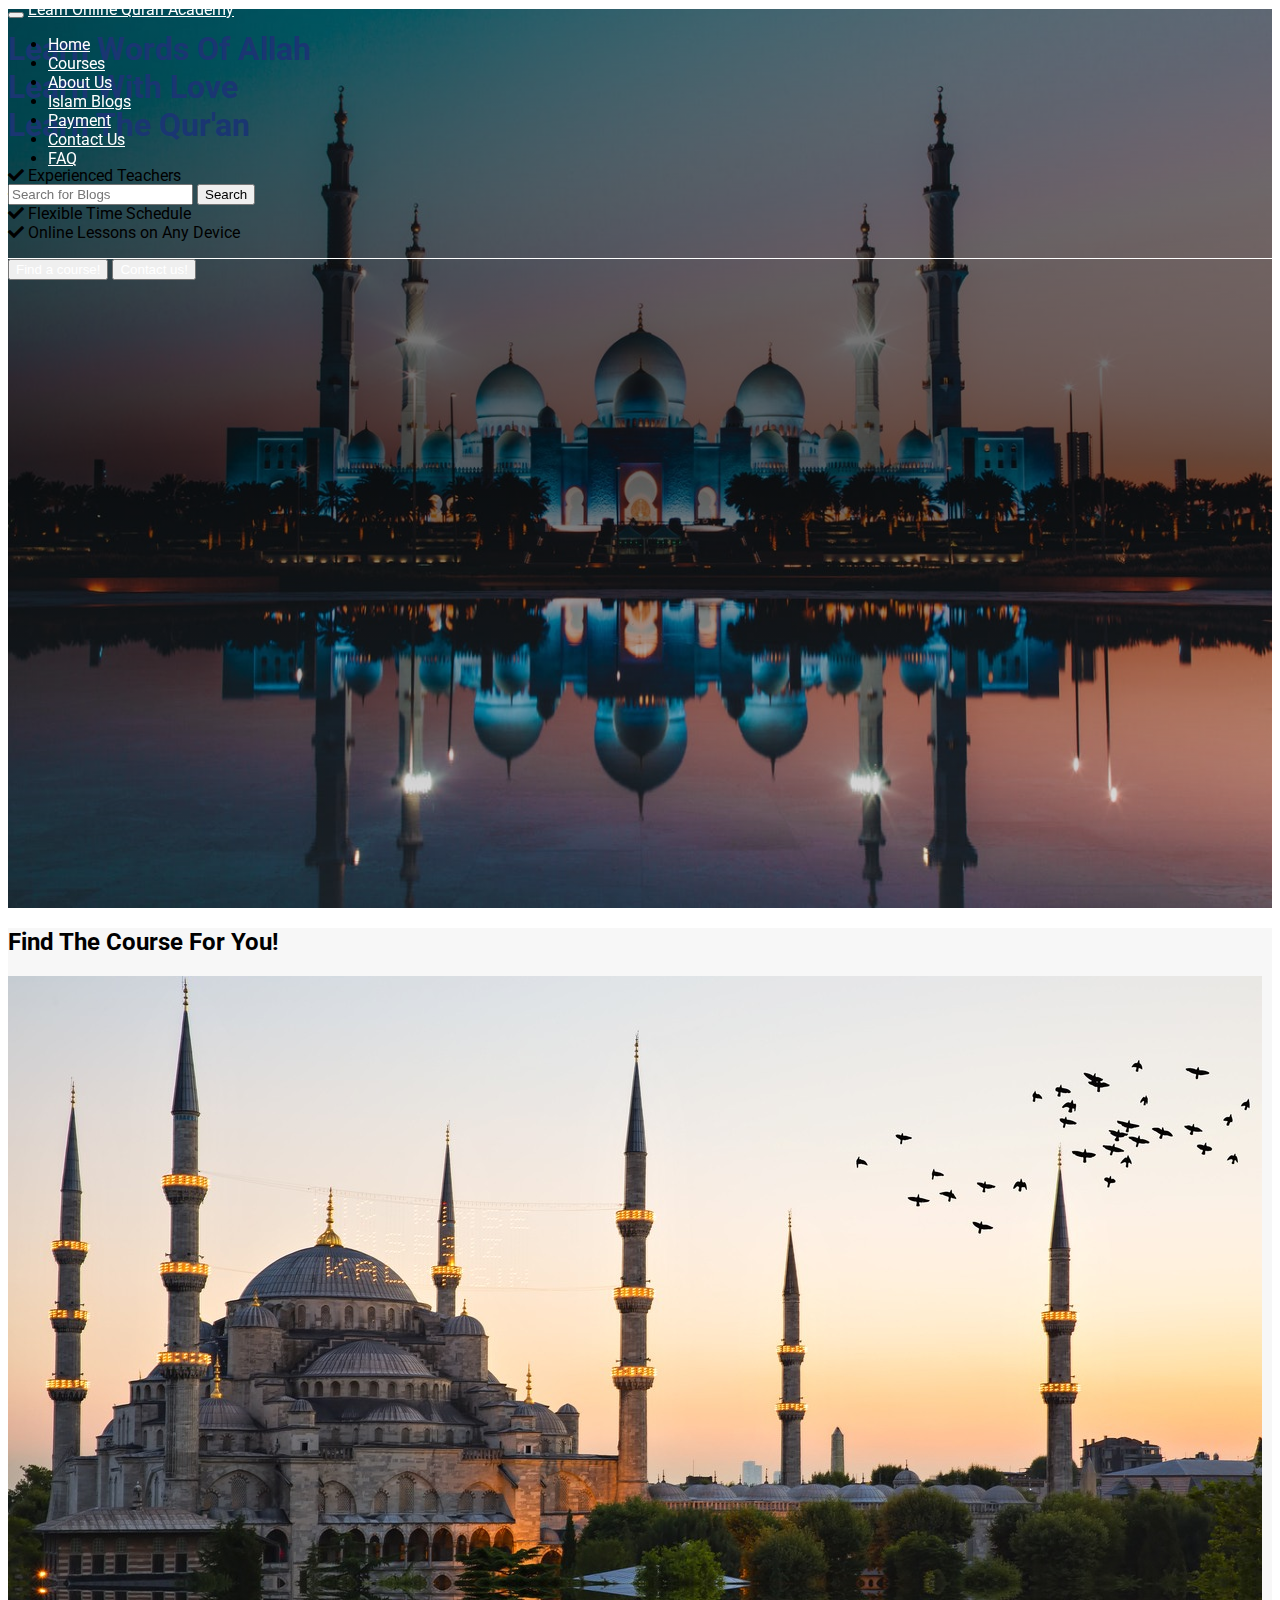
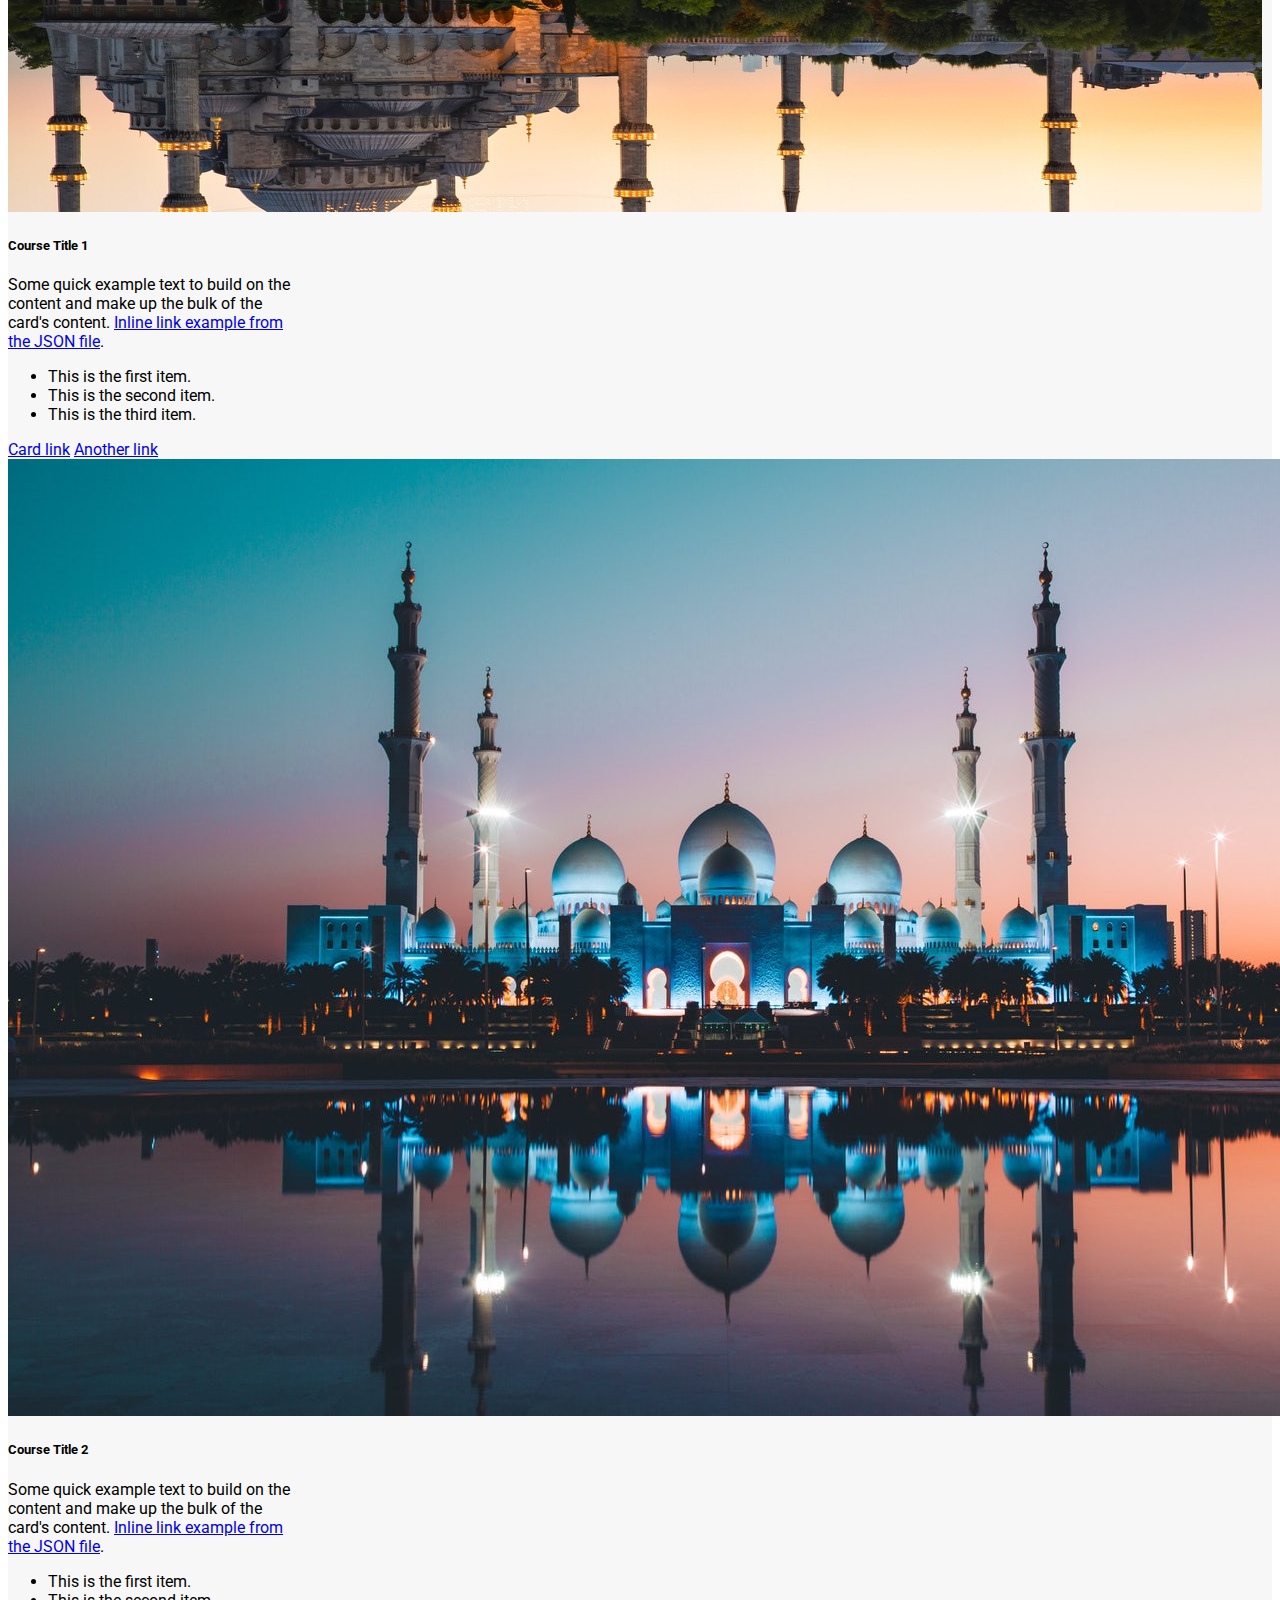
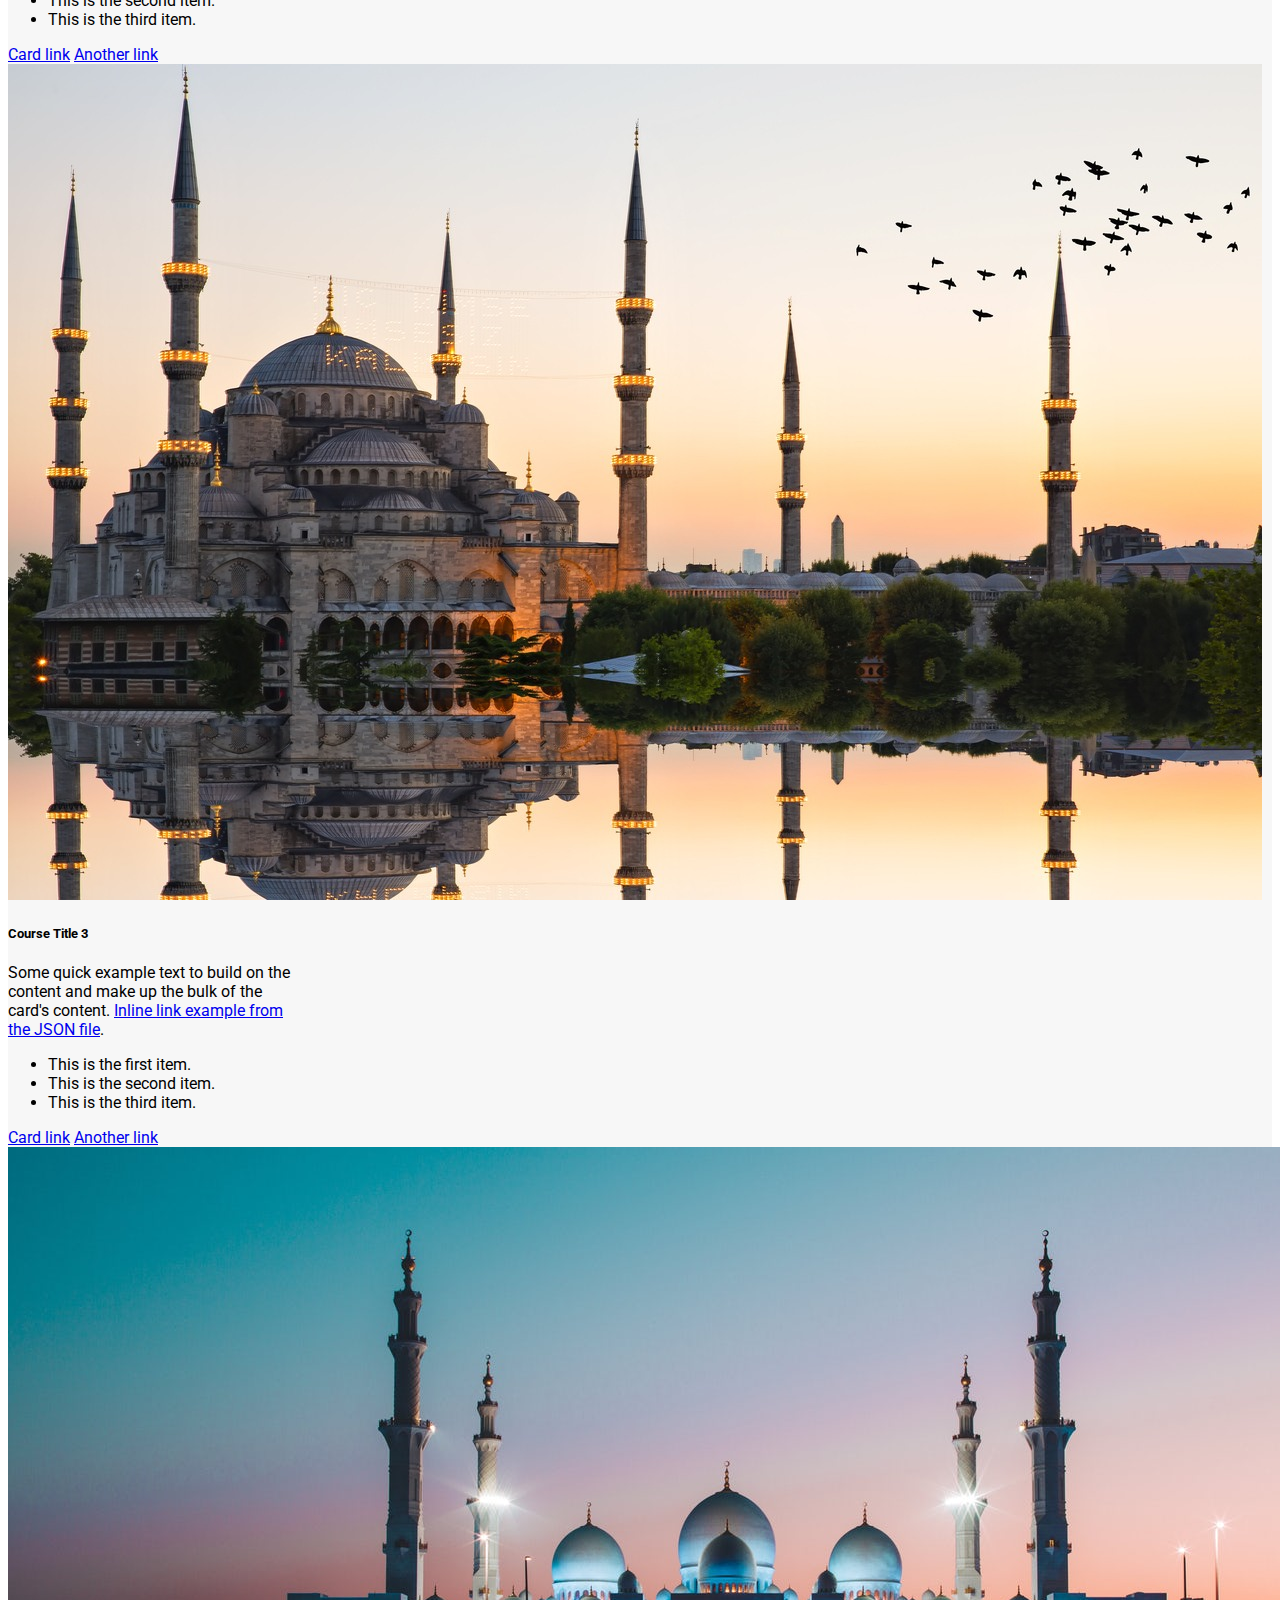
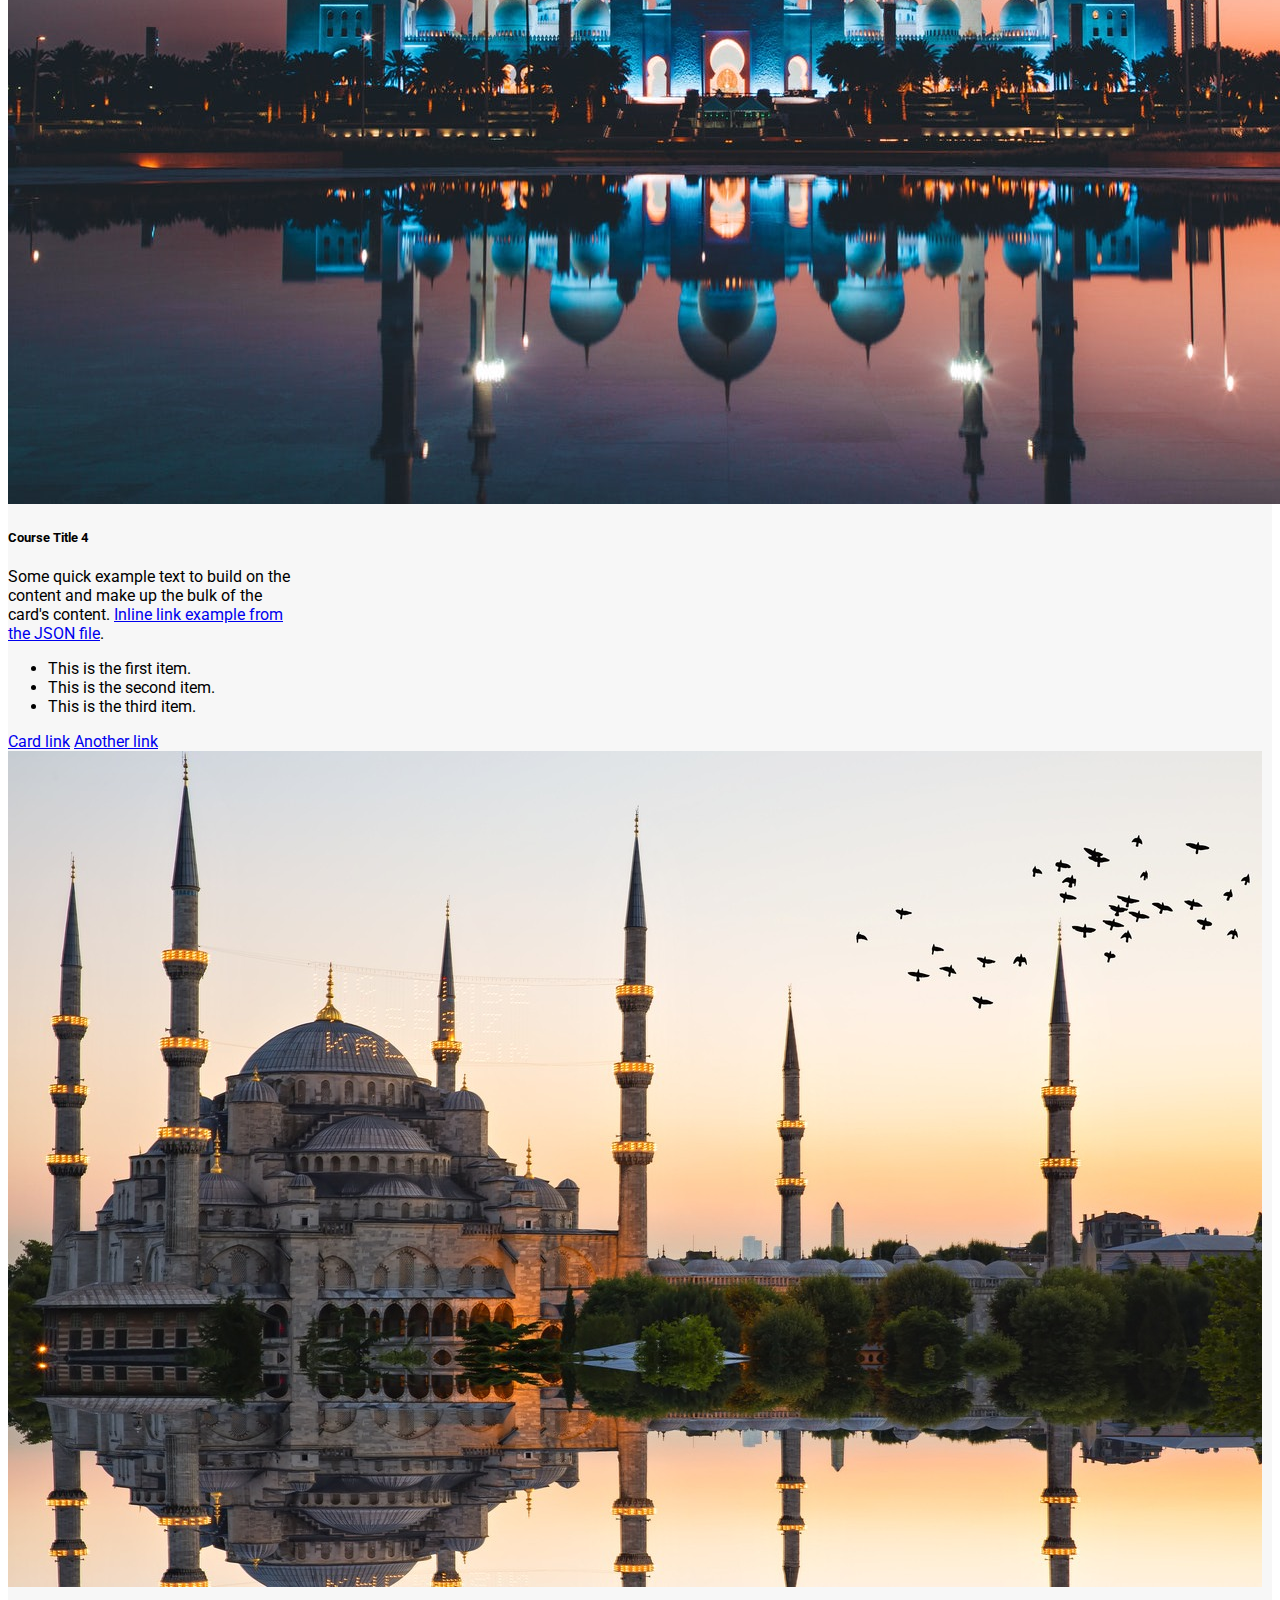
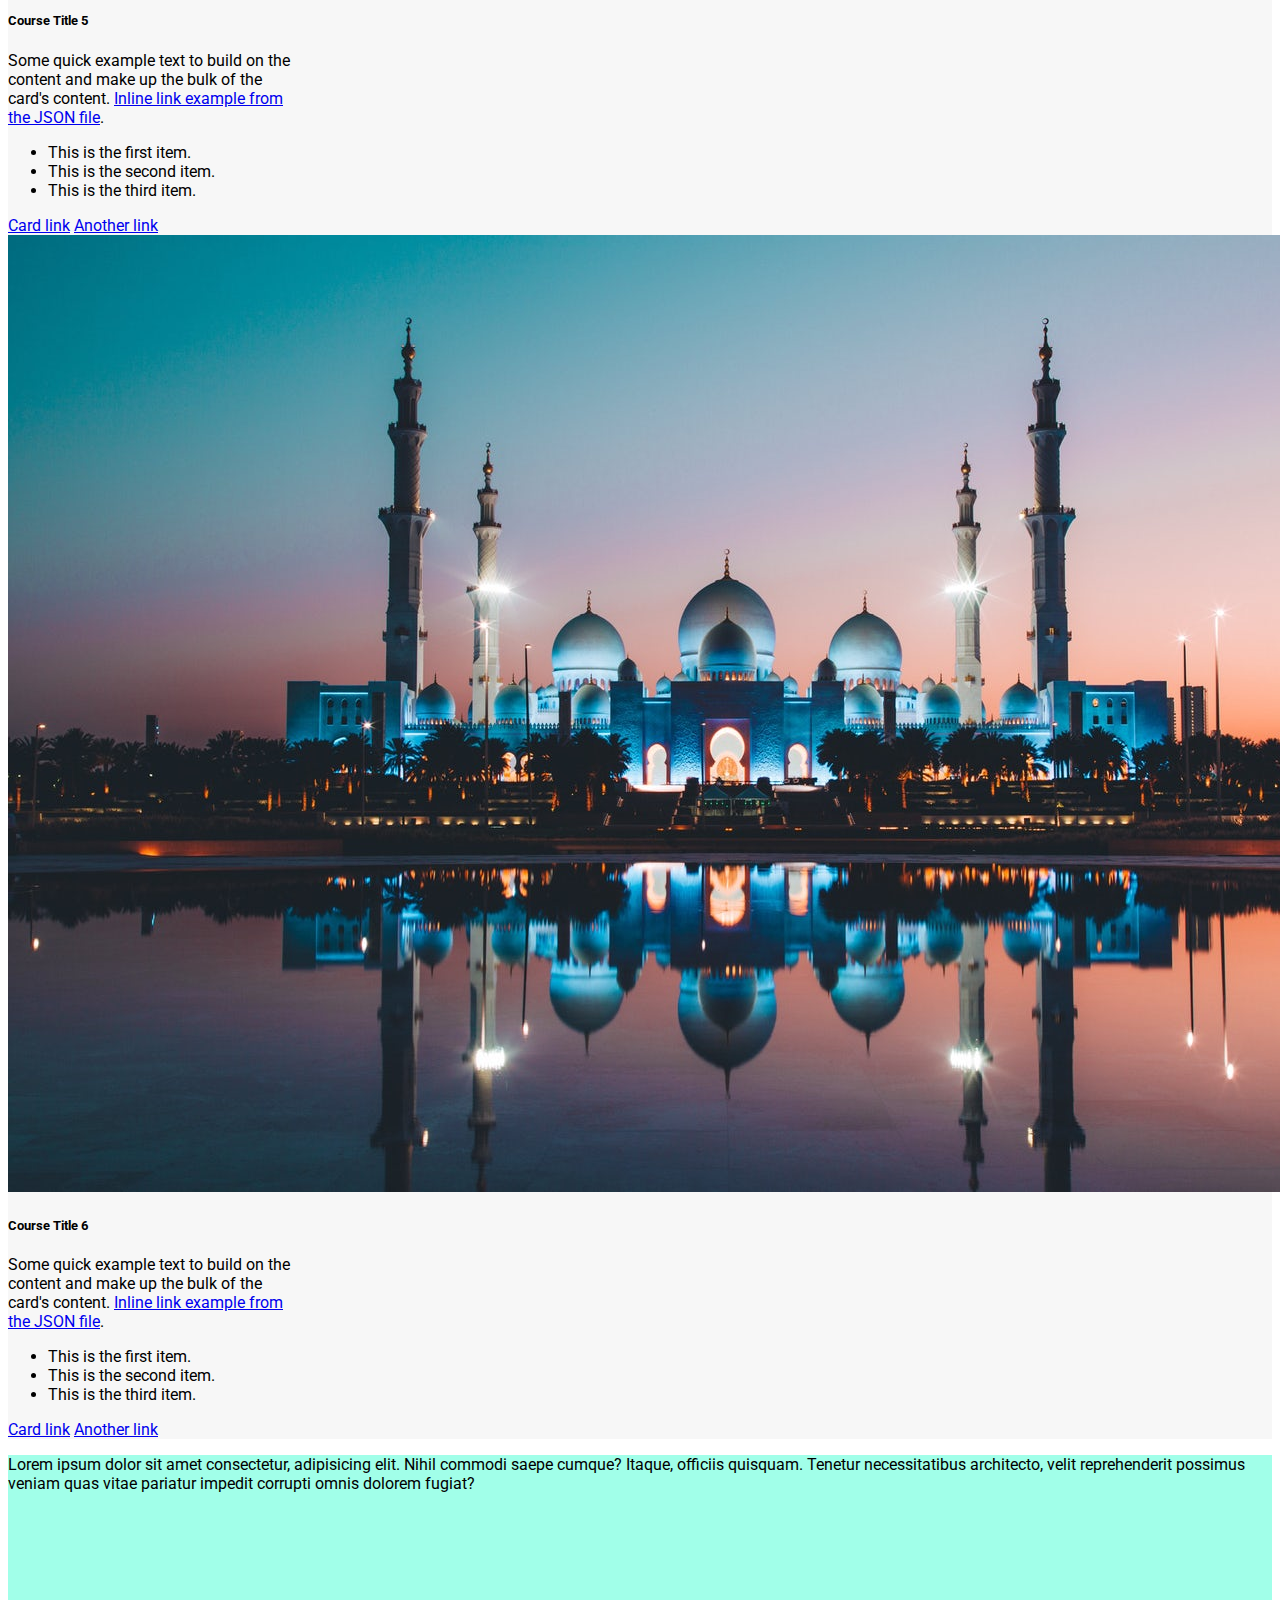
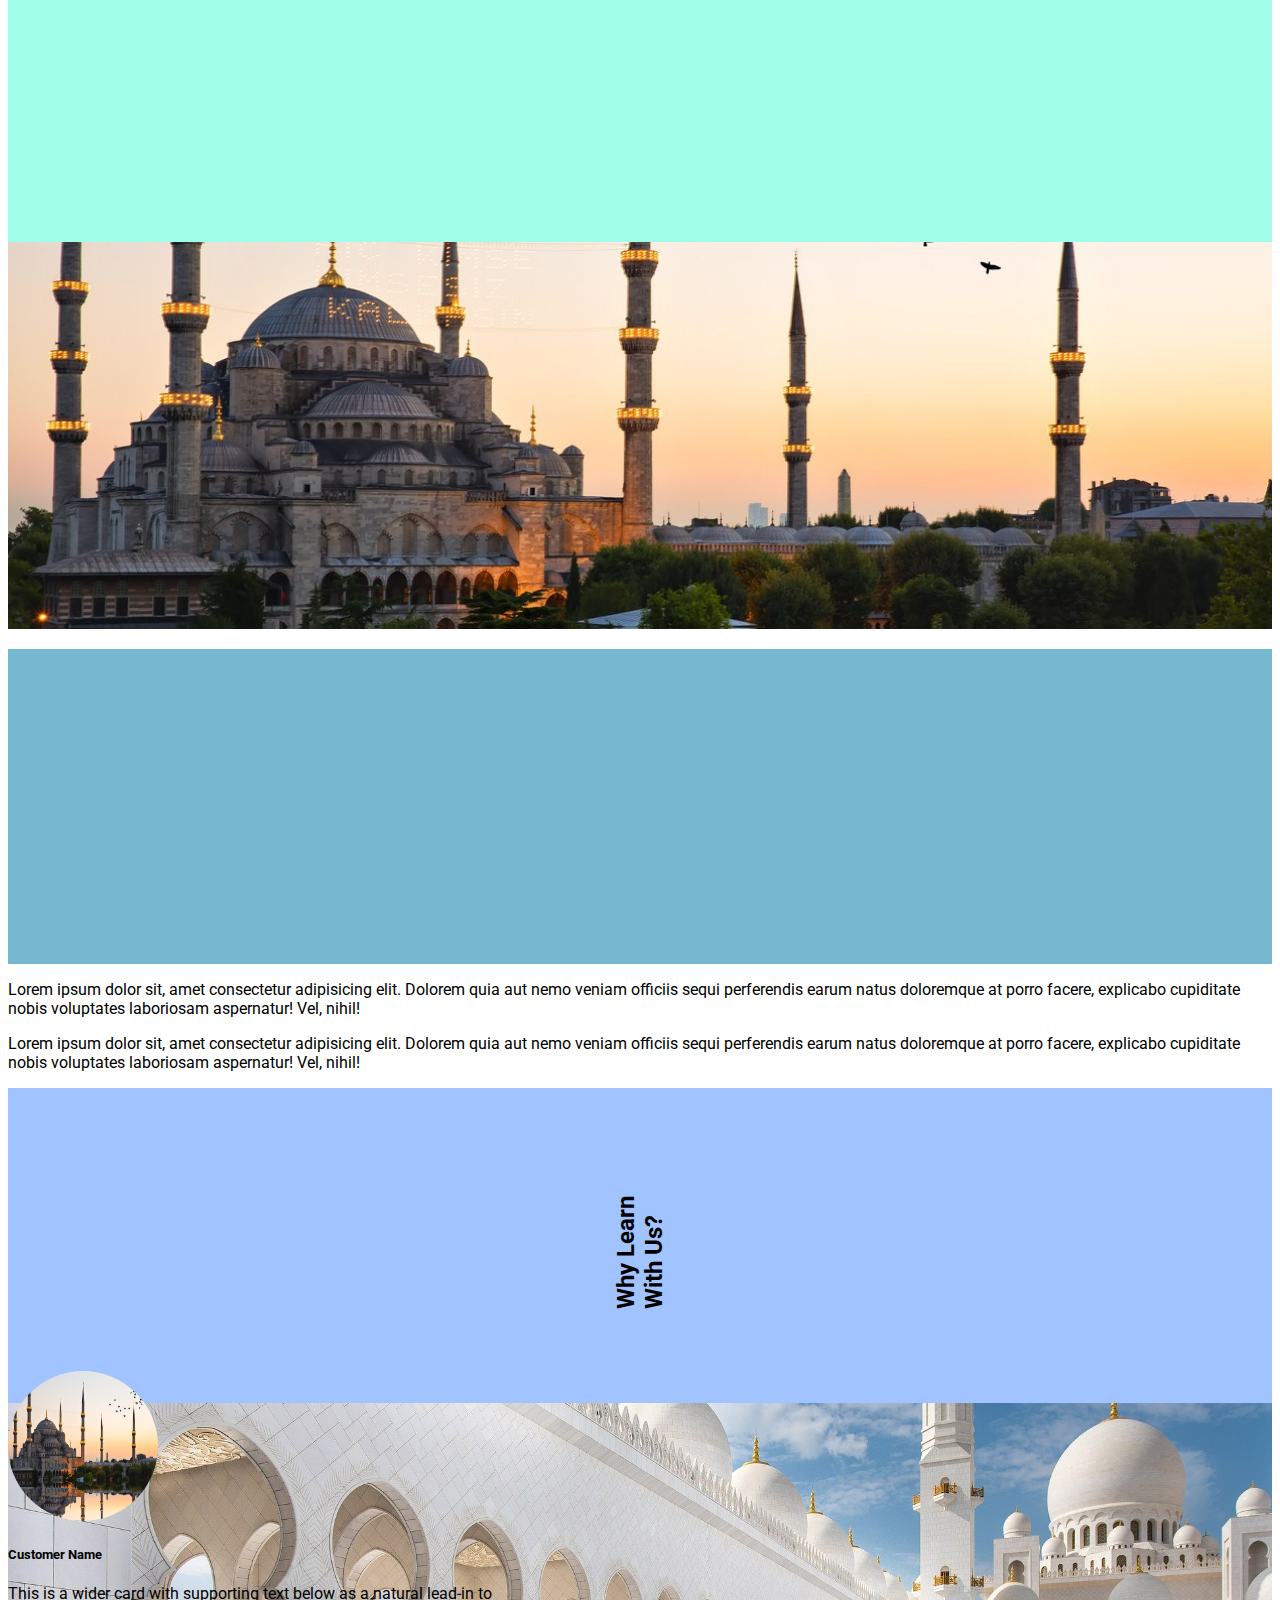
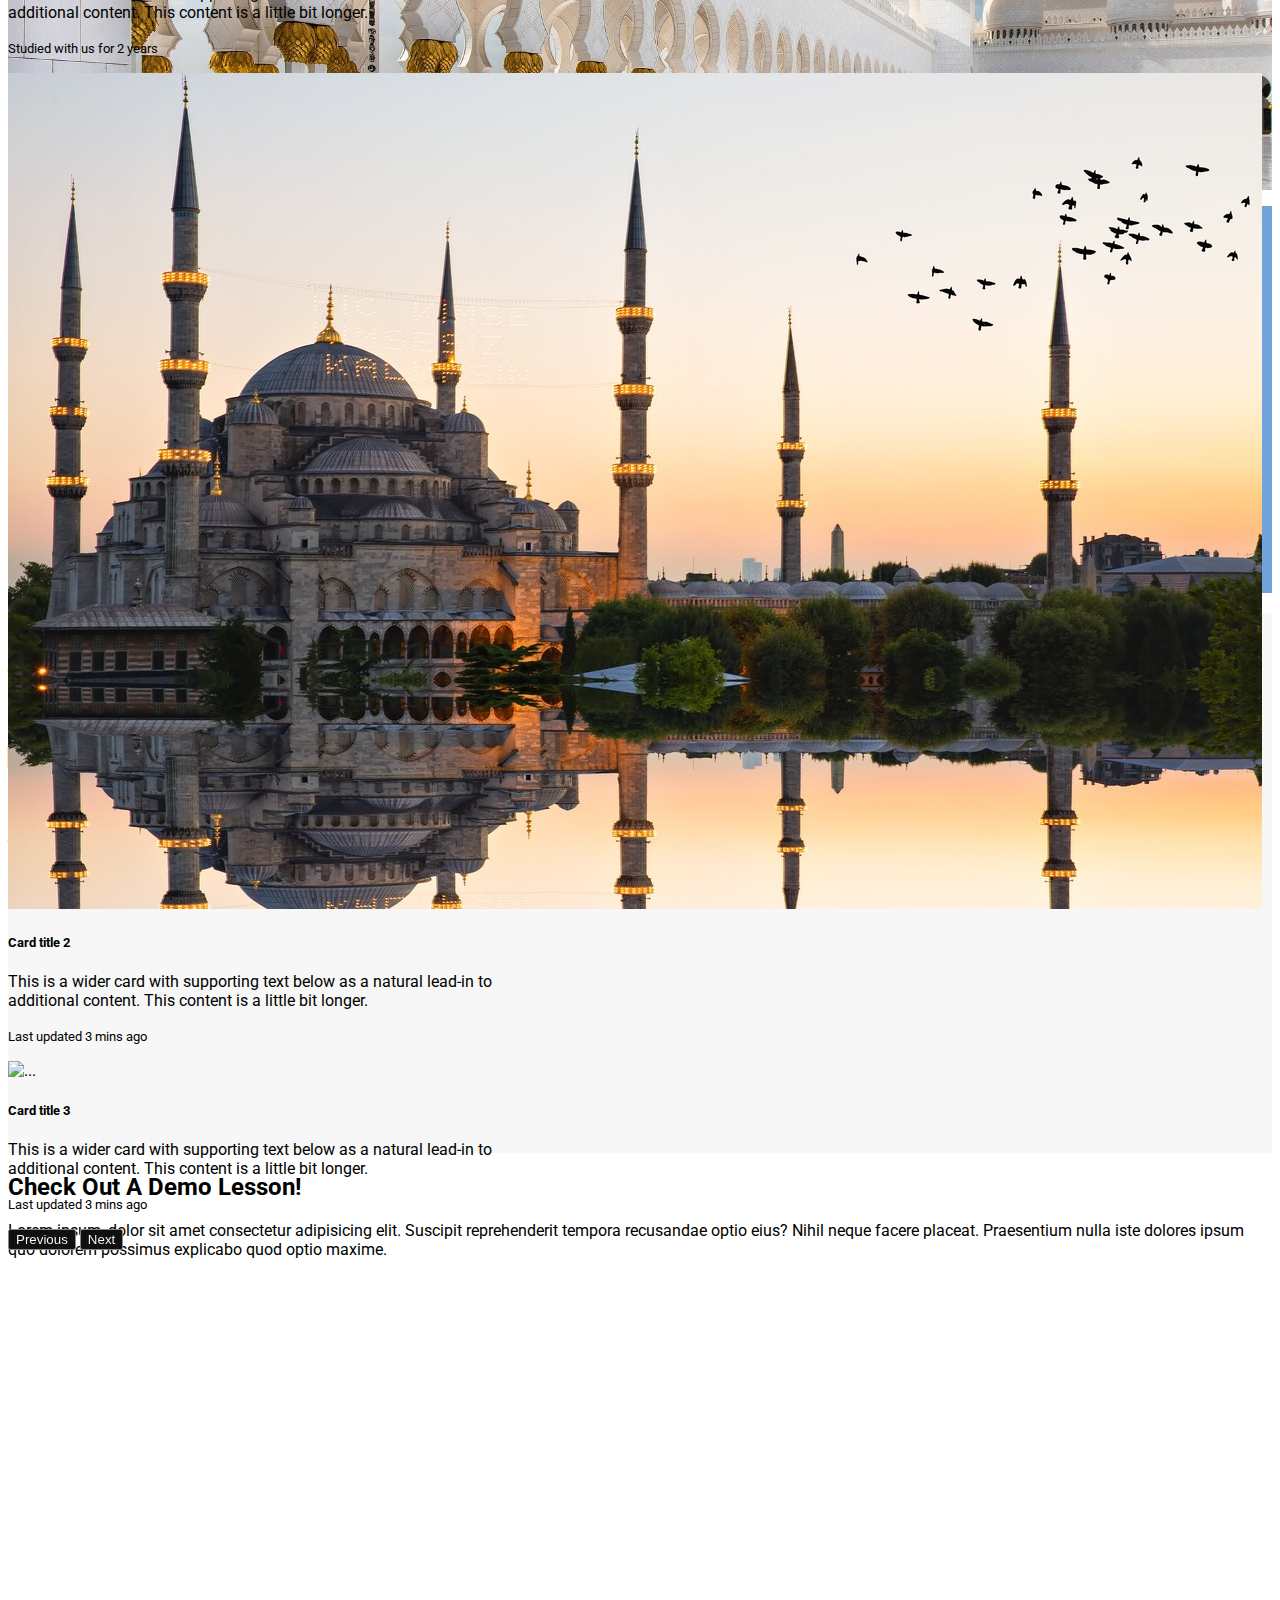
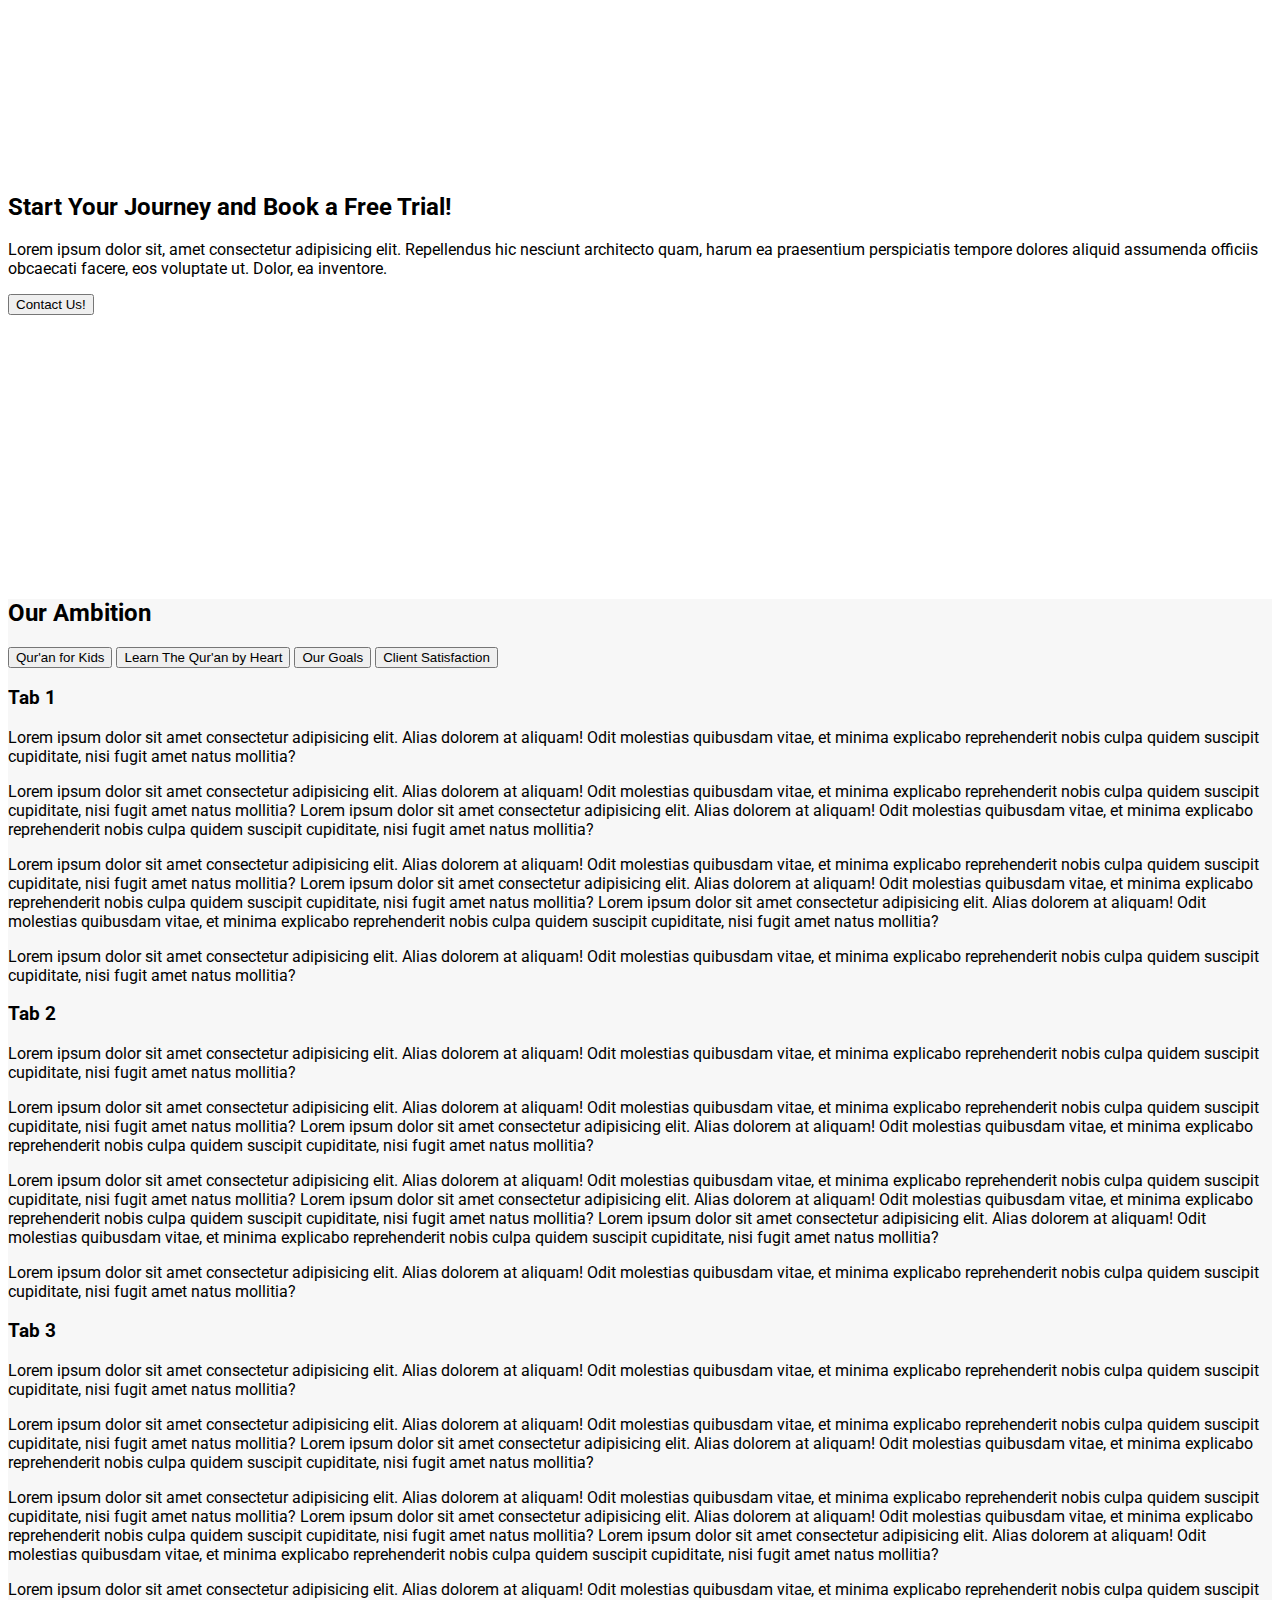
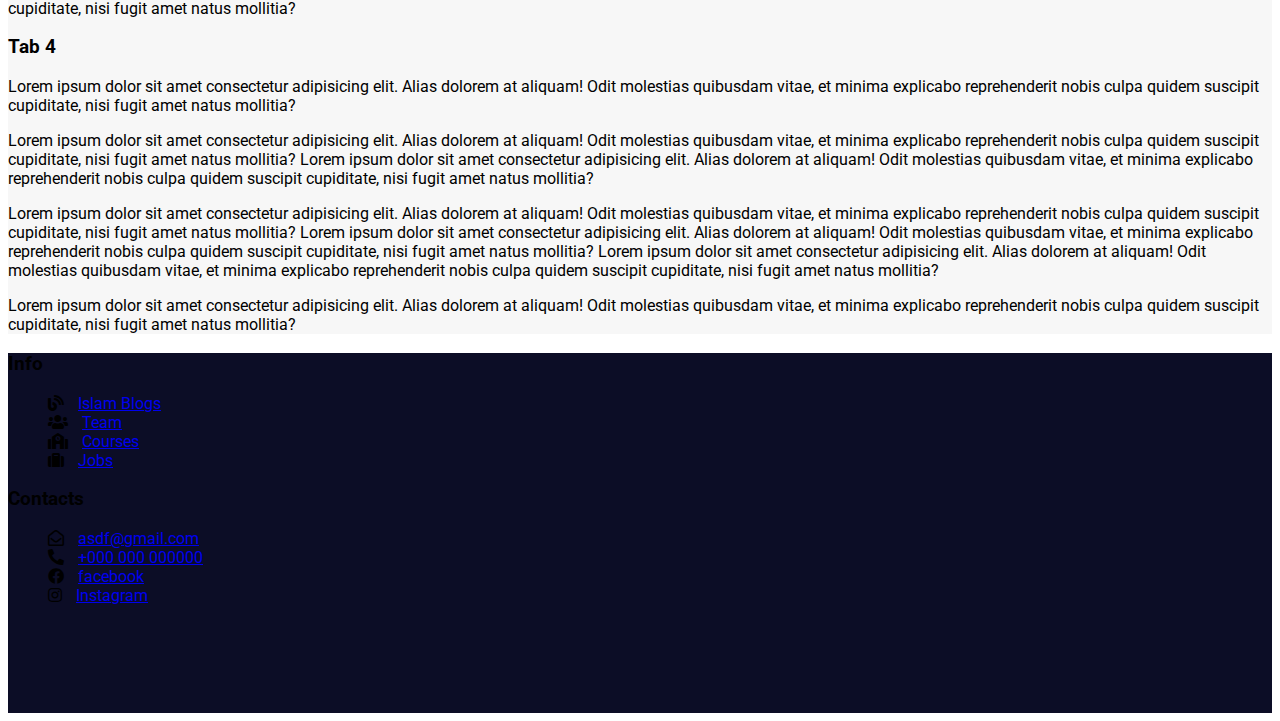
==== commit fd0eee68: "Refactoring the code" ====
--- a/index.html
+++ b/index.html
@@ -46,7 +46,9 @@
                 >
               </li>
               <li class="nav-item">
-                <a class="nav-link nav-item-color" href="#coursesSection">Courses</a>
+                <a class="nav-link nav-item-color" href="#coursesSection"
+                  >Courses</a
+                >
               </li>
               <li class="nav-item">
                 <a class="nav-link nav-item-color" href="#aboutUs">About Us</a>
@@ -104,28 +106,11 @@
               banner-text-bg
             "
           >
-            <h1 class="text-blue mb-4 text-white py-2">
-              Learn Words Of Allah <br />
-              Learn With Love <br />
-              Learn The Qur'an
+            <h1 class="text-blue mb-4 text-white py-2" id="bannerTitle">
+              <!-- Generate through JS -->
             </h1>
-            <ul class="remove-pl text-white">
-              <li class="p-2 no-banner-bullet-point">
-                <i class="fas fa-check"></i>
-                <span class="fs-5">Experienced Teachers</span>
-              </li>
-              <li class="p-2 no-banner-bullet-point">
-                <i class="fas fa-check"></i
-                ><span class="fs-5">Affordable Prices</span>
-              </li>
-              <li class="p-2 no-banner-bullet-point">
-                <i class="fas fa-check"></i
-                ><span class="fs-5">Flexible Time Schedule</span>
-              </li>
-              <li class="p-2 no-banner-bullet-point">
-                <i class="fas fa-check"></i
-                ><span class="fs-5">Online Lessons on Any Device</span>
-              </li>
+            <ul class="remove-pl text-white" id="bannerList">
+              <!-- Generate through JS -->
             </ul>
           </div>
           <!-- <div class="col-md-5 offset-md-1 mt-4">
@@ -162,7 +147,9 @@
             <h2>Find The Course For You!</h2>
           </div>
         </div>
-        <div class="row" id="coursesRow"></div>
+        <div class="row" id="coursesRow">
+          <!-- Generate through JS -->
+        </div>
       </div>
     </section>
 
@@ -184,16 +171,13 @@
                 px-5
               "
             >
-              <p>
-                Lorem ipsum dolor sit amet consectetur, adipisicing elit. Nihil
-                commodi saepe cumque? Itaque, officiis quisquam. Tenetur
-                necessitatibus architecto, velit reprehenderit possimus veniam
-                quas vitae pariatur impedit corrupti omnis dolorem fugiat?
-              </p>
+              <p id="aboutParagraph1"></p>
             </div>
           </div>
           <div class="col-md-7 px-0">
-            <div class="about-col-2"></div>
+            <div class="about-col-2">
+              <!-- Image generate through JS and CSS -->
+            </div>
           </div>
         </div>
         <div class="row">
@@ -206,8 +190,8 @@
                 justify-content-center
               "
             >
-              <h2 class="HP-about-heading text-center">
-                Why Learn<br />With Us?
+              <h2 class="HP-about-heading text-center" id="aboutUsTitle">
+                <!-- Generate through JS -->
               </h2>
             </div>
           </div>
@@ -221,17 +205,11 @@
             "
           >
             <div class="about-col-4">
-              <p>
-                Lorem ipsum dolor sit, amet consectetur adipisicing elit.
-                Dolorem quia aut nemo veniam officiis sequi perferendis earum
-                natus doloremque at porro facere, explicabo cupiditate nobis
-                voluptates laboriosam aspernatur! Vel, nihil!
+              <p id="aboutParagraph2">
+                <!-- Generate through JS -->
               </p>
-              <p>
-                Lorem ipsum dolor sit, amet consectetur adipisicing elit.
-                Dolorem quia aut nemo veniam officiis sequi perferendis earum
-                natus doloremque at porro facere, explicabo cupiditate nobis
-                voluptates laboriosam aspernatur! Vel, nihil!
+              <p id="aboutParagraph3">
+                <!-- Generate through JS -->
               </p>
             </div>
           </div>
@@ -253,11 +231,8 @@
                 justify-content-center
               "
             >
-              <p>
-                Lorem ipsum dolor sit amet consectetur adipisicing elit.
-                Quibusdam error aut illo alias voluptatibus iste, nemo nostrum,
-                delectus, mollitia quos sapiente reprehenderit possimus ex
-                voluptatum incidunt. Expedita quam modi dolore.
+              <p id="aboutParagraph4">
+                <!-- Generate through JS -->
               </p>
             </div>
           </div>
@@ -269,129 +244,119 @@
       <div class="container p-5 text-black h-100">
         <div class="row">
           <div class="col-12 text-center">
-            <h2>We Care About Your Benefit!</h2>
-          </div>
-        </div>
-        <div class="row h-100 d-flex align-items-center">
-          <div
-            class="
-              col-md-4
-              text-center
-              h-100
-              d-flex
-              flex-column
-              justify-content-center
-              px-5
-              pb-5
-            "
-          >
-            <div class="benefits_section pb-3">
-              <i class="far fa-lightbulb"></i>
-            </div>
-            <p>
-              Lorem ipsum dolor sit amet consectetur adipisicing elit. Eligendi,
-              mollitia!
-            </p>
-          </div>
-          <div
-            class="
-              col-md-4
-              text-center
-              h-100
-              d-flex
-              flex-column
-              justify-content-center
-              px-5
-              pb-5
-            "
-          >
-            <div class="benefits_section pb-3">
-              <i class="fas fa-book"></i>
-            </div>
-            <p>
-              Lorem ipsum, dolor sit amet consectetur adipisicing elit. Sint,
-              distinctio.
-            </p>
-          </div>
-          <div
-            class="
-              col-md-4
-              text-center
-              h-100
-              d-flex
-              flex-column
-              justify-content-center
-              px-5
-              pb-5
-            "
-          >
-            <div class="benefits_section pb-3">
-              <i class="fas fa-brain"></i>
-            </div>
-            <p>
-              Lorem ipsum dolor sit amet, consectetur adipisicing elit. Aliquid,
-              vero.
-            </p>
-          </div>
-        </div>
-      </div>
-
-      <div id="carouselExampleControlsNoTouching" class="carousel slide testimonials-section" data-bs-touch="false" data-bs-interval="false">
+            <h2 id="careTitle"></h2>
+          </div>
+        </div>
+        <div class="row h-100 d-flex align-items-center" id="careContent"></div>
+      </div>
+
+      <div
+        id="carouselExampleControlsNoTouching"
+        class="carousel slide testimonials-section"
+        data-bs-touch="false"
+        data-bs-interval="false"
+      >
         <div class="carousel-inner">
           <div class="carousel-item active d-flex justify-content-center">
-            <div class="card mb-3" style="max-width: 540px;">
+            <div class="card mb-3" style="max-width: 540px">
               <div class="row g-0">
-                <div class="col-md-4 d-flex align-items-center justify-content-center">
-                  <img src="./assets/images/MosqueB.jpeg" style="border-radius: 50%; width:150px; height: 150px;" class="img-fluid " alt="...">
+                <div
+                  class="
+                    col-md-4
+                    d-flex
+                    align-items-center
+                    justify-content-center
+                  "
+                >
+                  <img
+                    src="./assets/images/MosqueB.jpeg"
+                    style="border-radius: 50%; width: 150px; height: 150px"
+                    class="img-fluid"
+                    alt="..."
+                  />
                 </div>
                 <div class="col-md-8">
                   <div class="card-body">
                     <h5 class="card-title">Customer Name</h5>
-                    <p class="card-text">This is a wider card with supporting text below as a natural lead-in to additional content. This content is a little bit longer.</p>
-                    <p class="card-text"><small class="text-muted">Studied with us for 2 years</small></p>
+                    <p class="card-text">
+                      This is a wider card with supporting text below as a
+                      natural lead-in to additional content. This content is a
+                      little bit longer.
+                    </p>
+                    <p class="card-text">
+                      <small class="text-muted"
+                        >Studied with us for 2 years</small
+                      >
+                    </p>
                   </div>
                 </div>
               </div>
             </div>
           </div>
           <div class="carousel-item">
-            <div class="card mb-3" style="max-width: 540px;">
+            <div class="card mb-3" style="max-width: 540px">
               <div class="row g-0">
                 <div class="col-md-4 d-flex align-items-center">
-                  <img src="./assets/images/MosqueB.jpeg" class="img-fluid rounded-start" alt="...">
+                  <img
+                    src="./assets/images/MosqueB.jpeg"
+                    class="img-fluid rounded-start"
+                    alt="..."
+                  />
                 </div>
                 <div class="col-md-8">
                   <div class="card-body">
                     <h5 class="card-title">Card title 2</h5>
-                    <p class="card-text">This is a wider card with supporting text below as a natural lead-in to additional content. This content is a little bit longer.</p>
-                    <p class="card-text"><small class="text-muted">Last updated 3 mins ago</small></p>
+                    <p class="card-text">
+                      This is a wider card with supporting text below as a
+                      natural lead-in to additional content. This content is a
+                      little bit longer.
+                    </p>
+                    <p class="card-text">
+                      <small class="text-muted">Last updated 3 mins ago</small>
+                    </p>
                   </div>
                 </div>
               </div>
             </div>
           </div>
           <div class="carousel-item">
-            <div class="card mb-3" style="max-width: 540px;">
+            <div class="card mb-3" style="max-width: 540px">
               <div class="row g-0">
                 <div class="col-md-4 d-flex align-items-center">
-                  <img src="..." class="img-fluid rounded-start" alt="...">
+                  <img src="..." class="img-fluid rounded-start" alt="..." />
                 </div>
                 <div class="col-md-8">
                   <div class="card-body">
                     <h5 class="card-title">Card title 3</h5>
-                    <p class="card-text">This is a wider card with supporting text below as a natural lead-in to additional content. This content is a little bit longer.</p>
-                    <p class="card-text"><small class="text-muted">Last updated 3 mins ago</small></p>
+                    <p class="card-text">
+                      This is a wider card with supporting text below as a
+                      natural lead-in to additional content. This content is a
+                      little bit longer.
+                    </p>
+                    <p class="card-text">
+                      <small class="text-muted">Last updated 3 mins ago</small>
+                    </p>
                   </div>
                 </div>
               </div>
             </div>
           </div>
         </div>
-        <button class="carousel-control-prev" type="button" data-bs-target="#carouselExampleControlsNoTouching" data-bs-slide="prev">
+        <button
+          class="carousel-control-prev"
+          type="button"
+          data-bs-target="#carouselExampleControlsNoTouching"
+          data-bs-slide="prev"
+        >
           <span class="carousel-control-prev-icon" aria-hidden="true"></span>
           <span class="visually-hidden">Previous</span>
         </button>
-        <button class="carousel-control-next" type="button" data-bs-target="#carouselExampleControlsNoTouching" data-bs-slide="next">
+        <button
+          class="carousel-control-next"
+          type="button"
+          data-bs-target="#carouselExampleControlsNoTouching"
+          data-bs-slide="next"
+        >
           <span class="carousel-control-next-icon" aria-hidden="true"></span>
           <span class="visually-hidden">Next</span>
         </button>
@@ -400,21 +365,7 @@
 
     <section class="demo-section">
       <div class="container h-100 d-flex align-items-center">
-        <div class="row py-5">
-          <div class="col-md-6 d-flex flex-column justify-content-center">
-            <h2>Check Out A Demo Lesson!</h2>
-            <p>
-              Lorem ipsum, dolor sit amet consectetur adipisicing elit. Suscipit
-              reprehenderit tempora recusandae optio eius? Nihil neque facere
-              placeat. Praesentium nulla iste dolores ipsum quo dolorem possimus
-              explicabo quod optio maxime.
-            </p>
-          </div>
-          <div class="col-md-6 d-flex justify-content-center">
-            <iframe width="560" height="315" src="https://www.youtube.com/embed/hwB938b9ifw" title="YouTube video player" frameborder="0" allow="accelerometer; autoplay; clipboard-write; encrypted-media; gyroscope; picture-in-picture" allowfullscreen></iframe>
-            </iframe>
-          </div>
-        </div>
+        <div class="row py-5" id="demo"></div>
       </div>
     </section>
 
--- a/assets/css/style.css
+++ b/assets/css/style.css
@@ -100,7 +100,6 @@
 .about-col-2 {
   width: 100%;
   height: 43vh;
-  background-image: url('./../images/MosqueB.jpeg');
   background-size: cover;
   background-repeat: no-repeat;
   background-position: center;
@@ -123,7 +122,6 @@
 .about-col-6 {
   width: 100%;
   height: 43vh;
-  background-image: url('./../images/Mosque-Banner.jpg');
   background-size: cover;
   background-repeat: no-repeat;
   background-position: center;
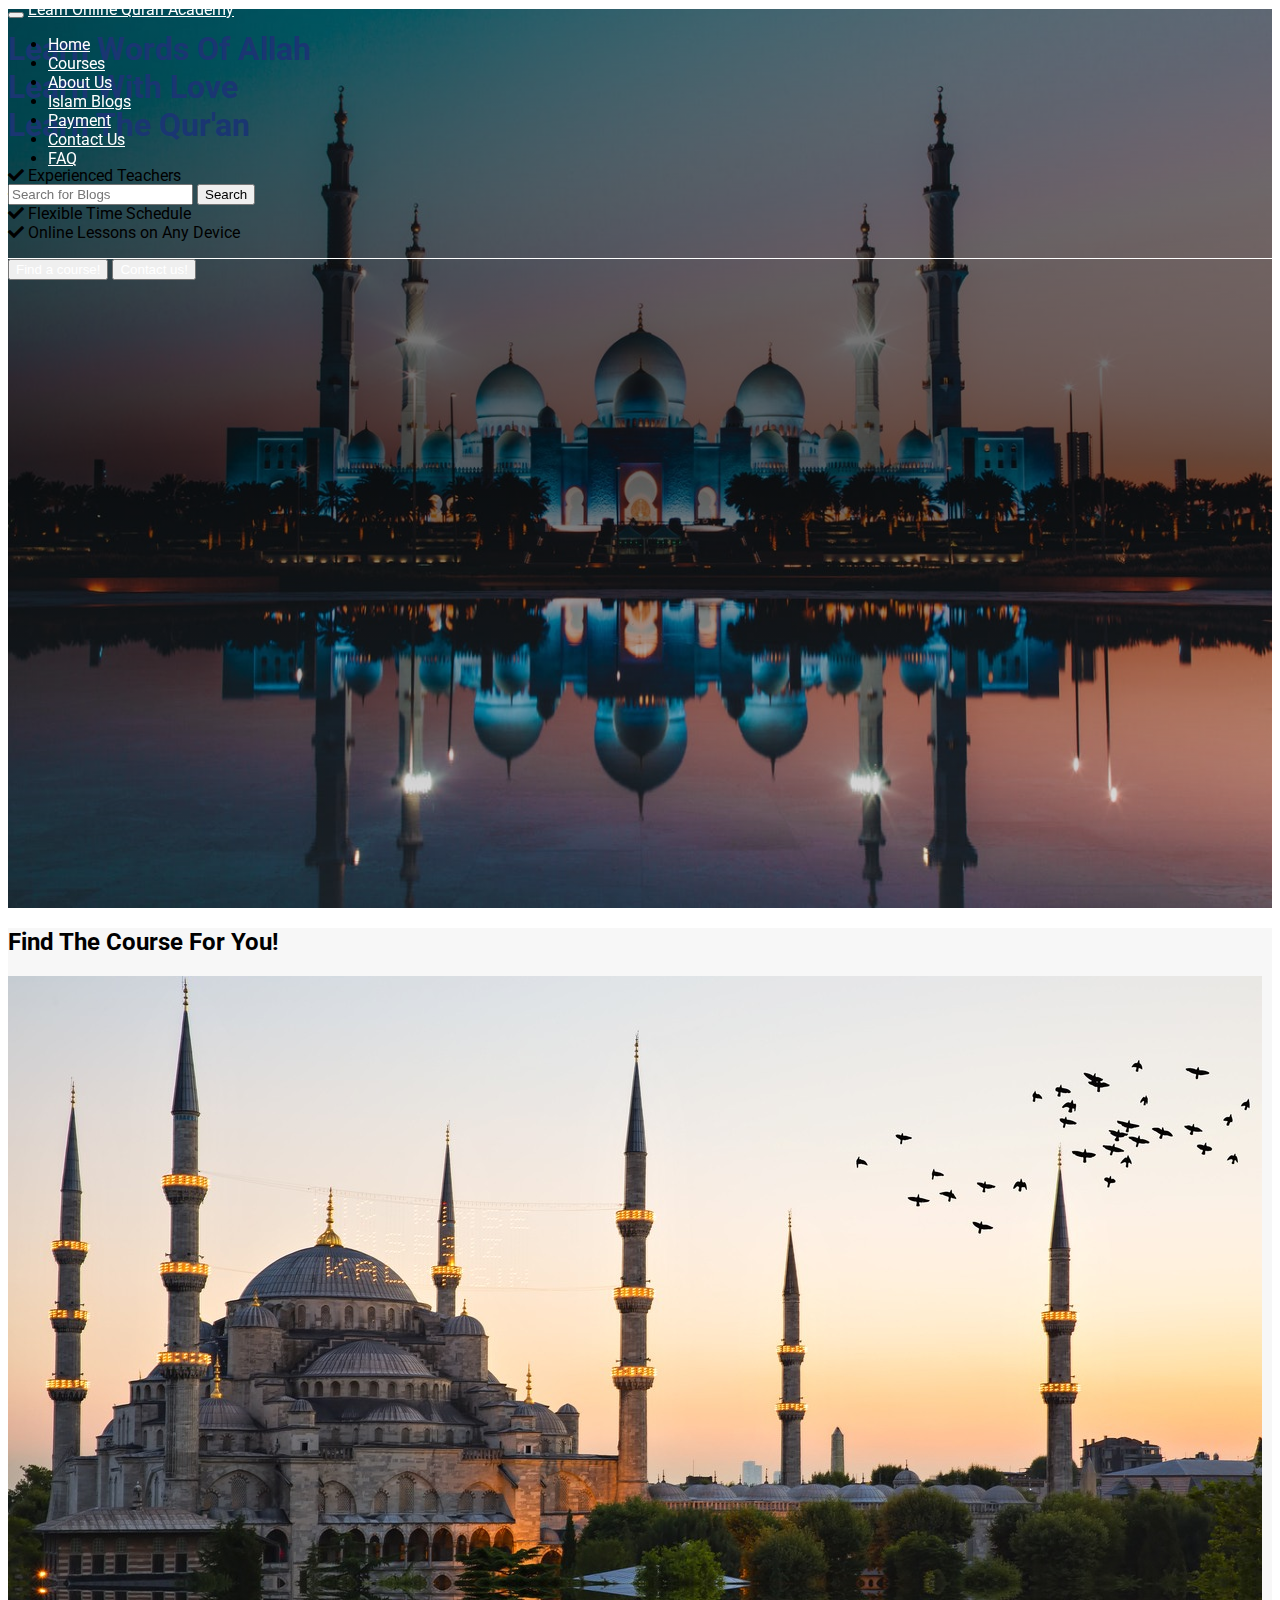
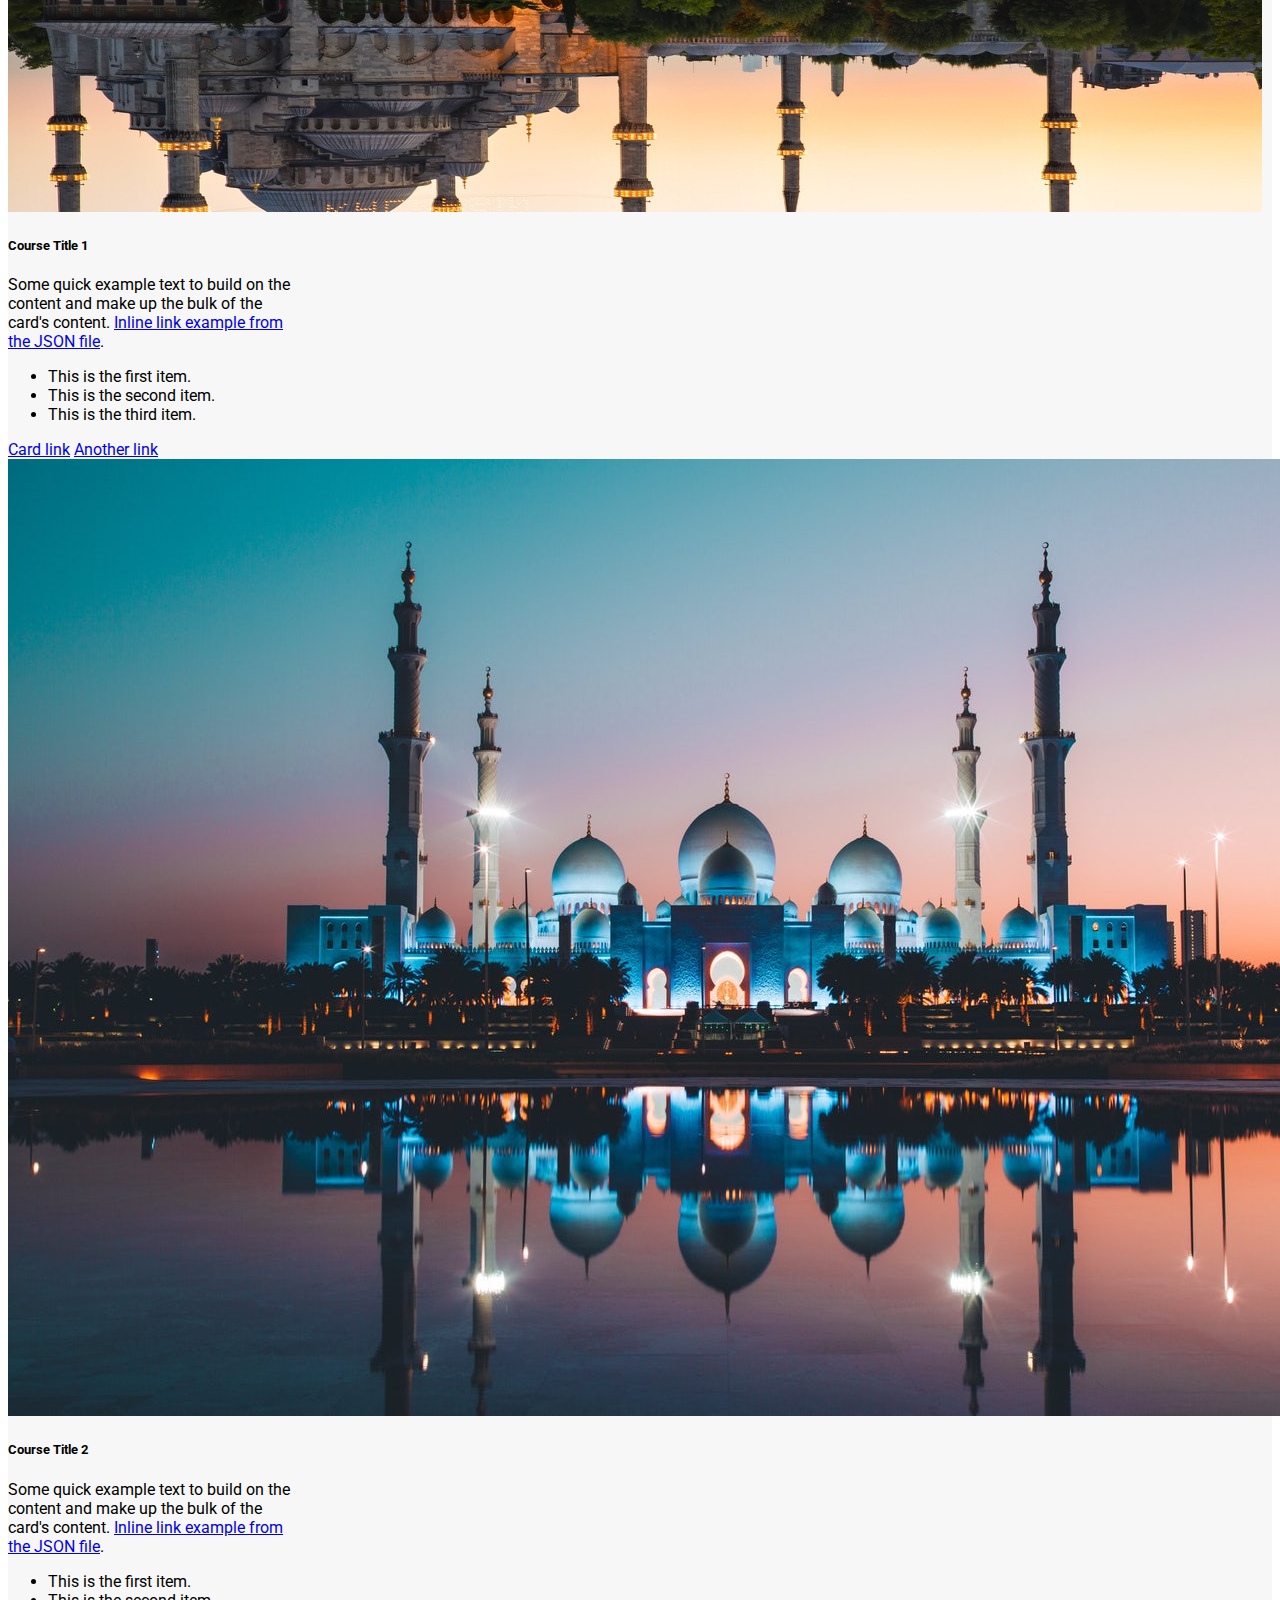
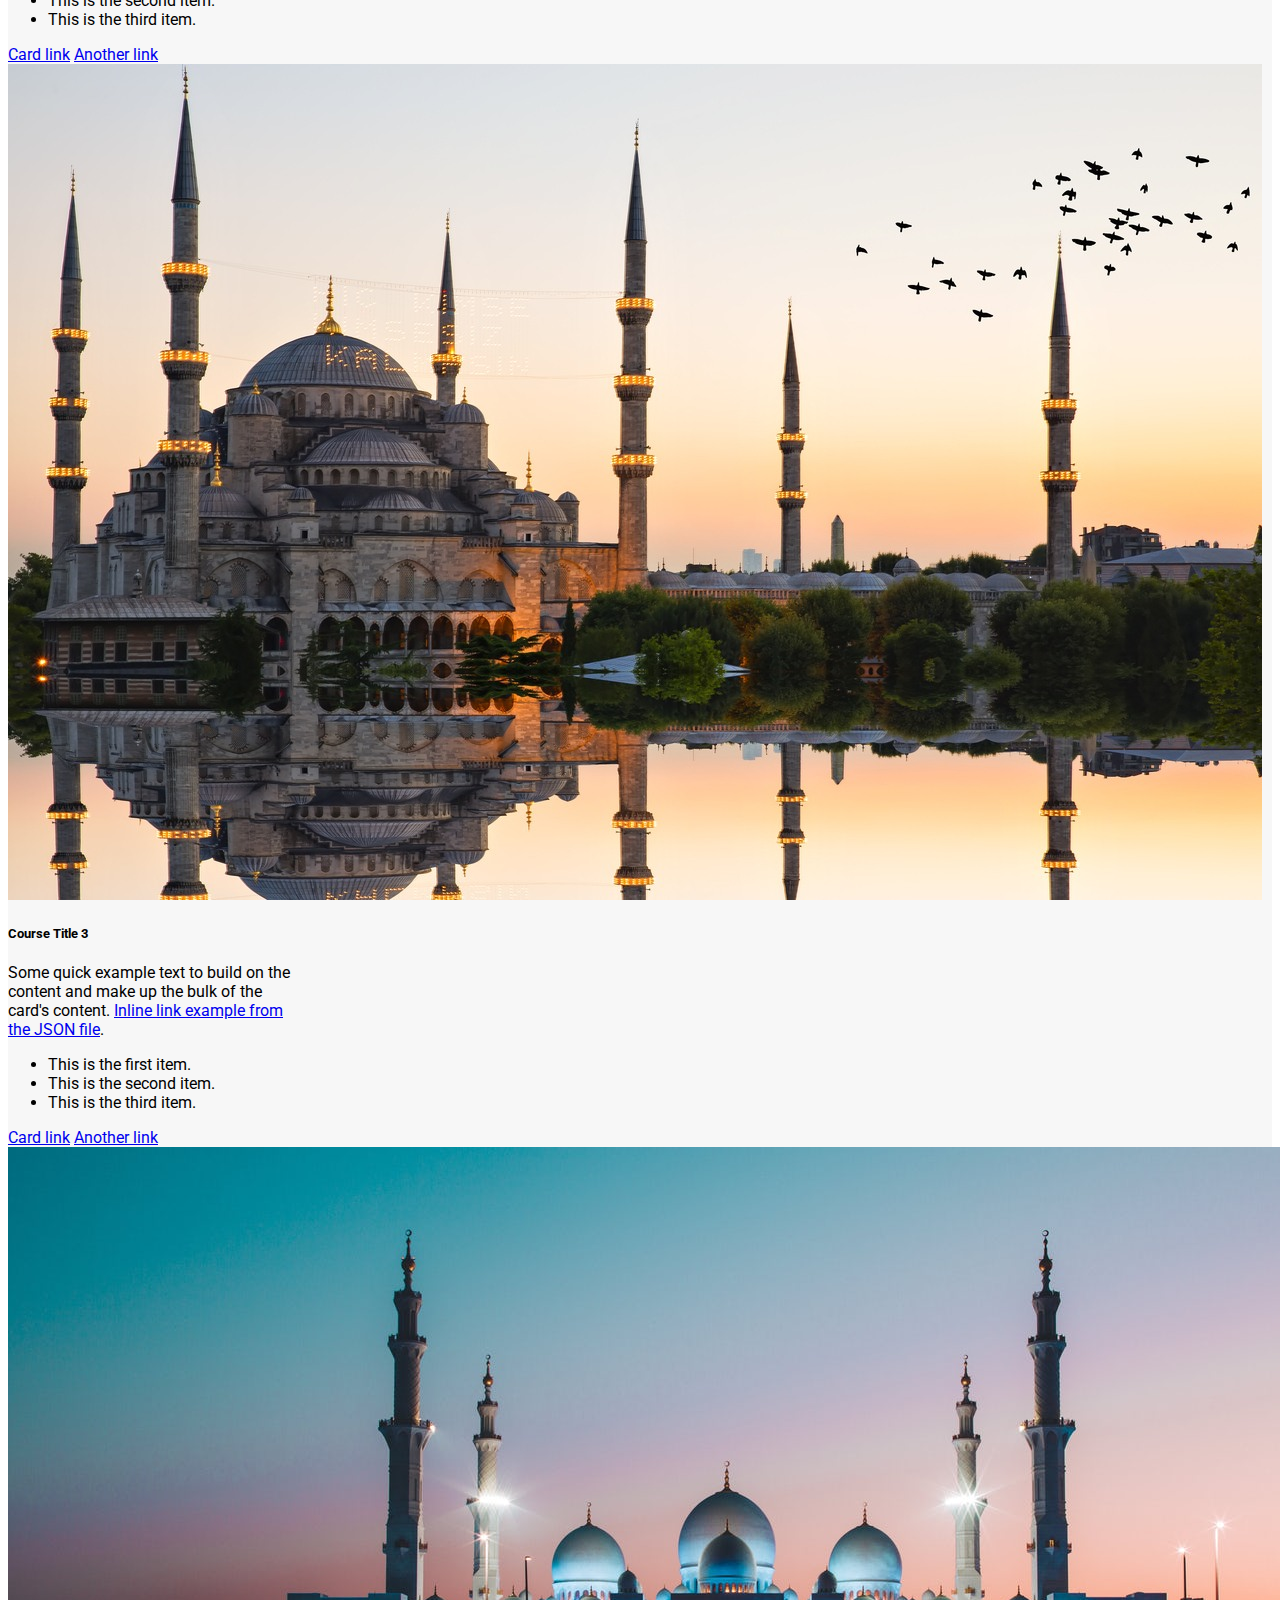
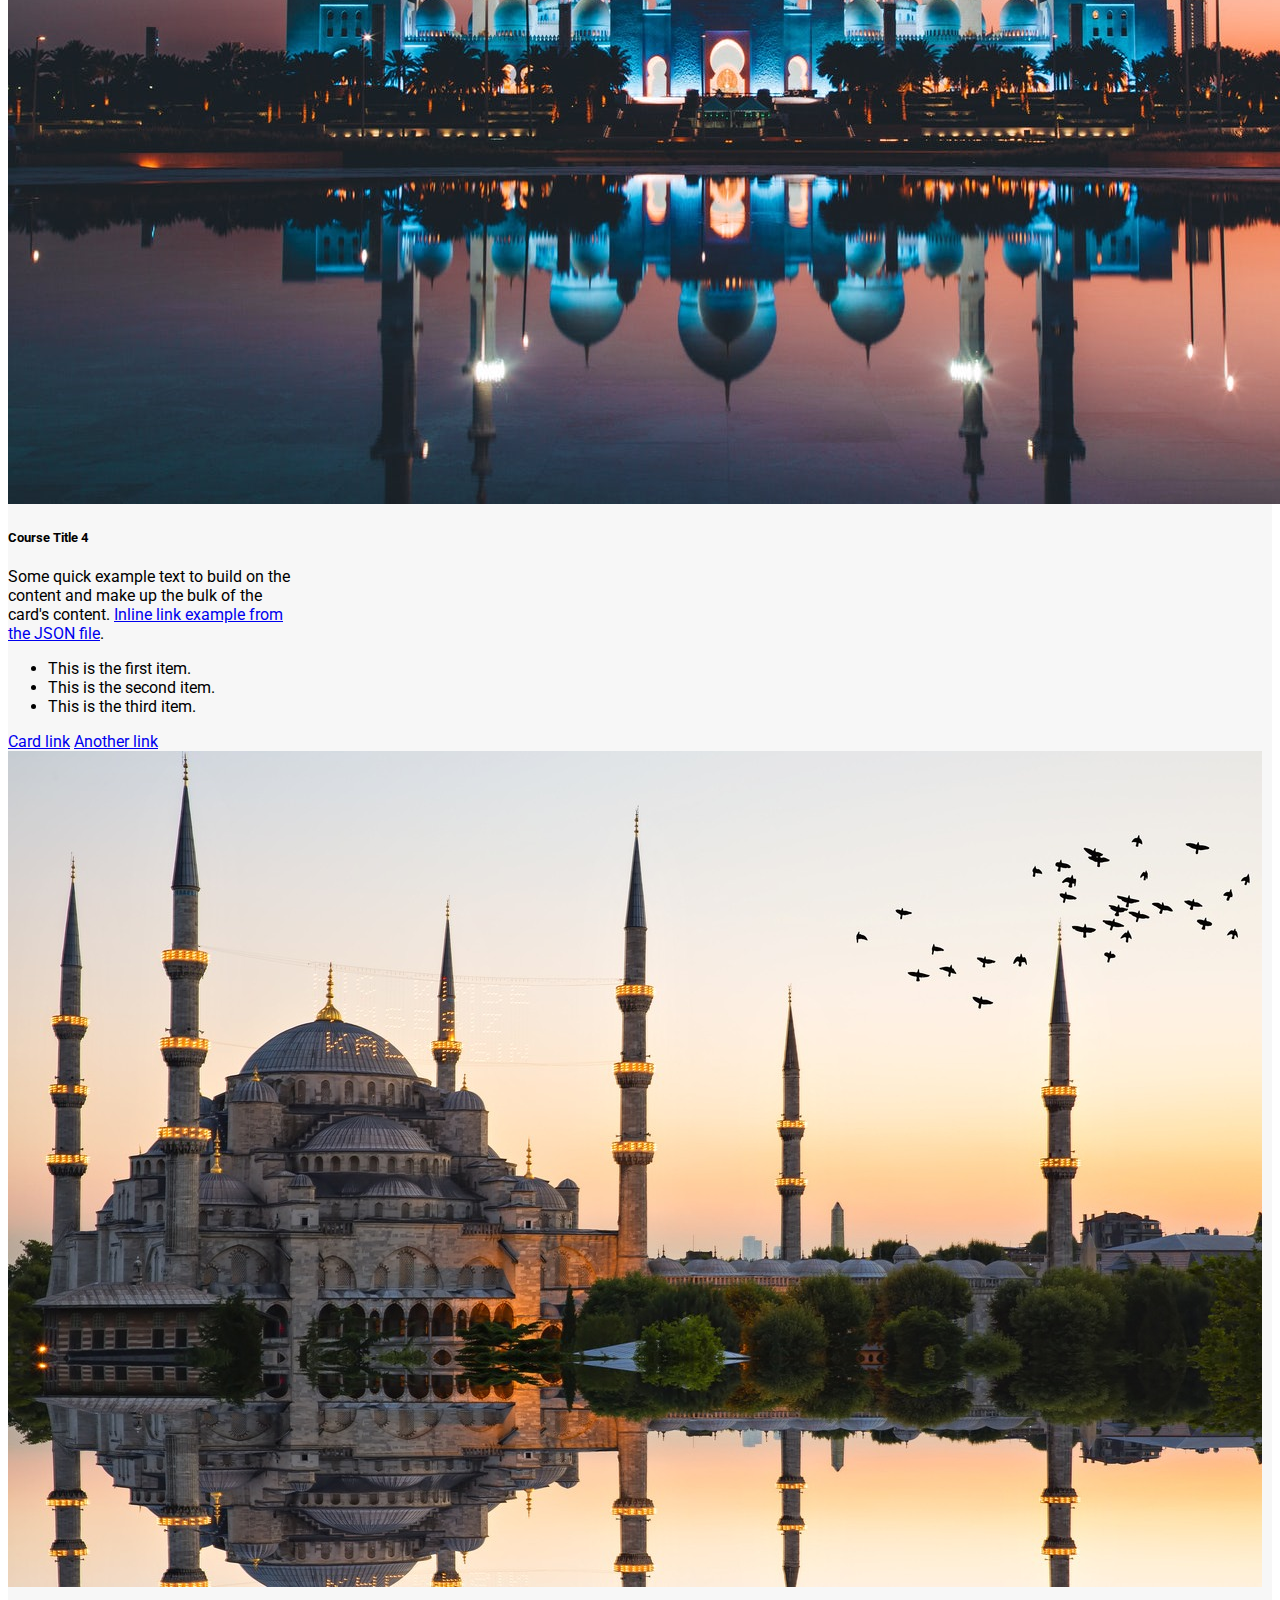
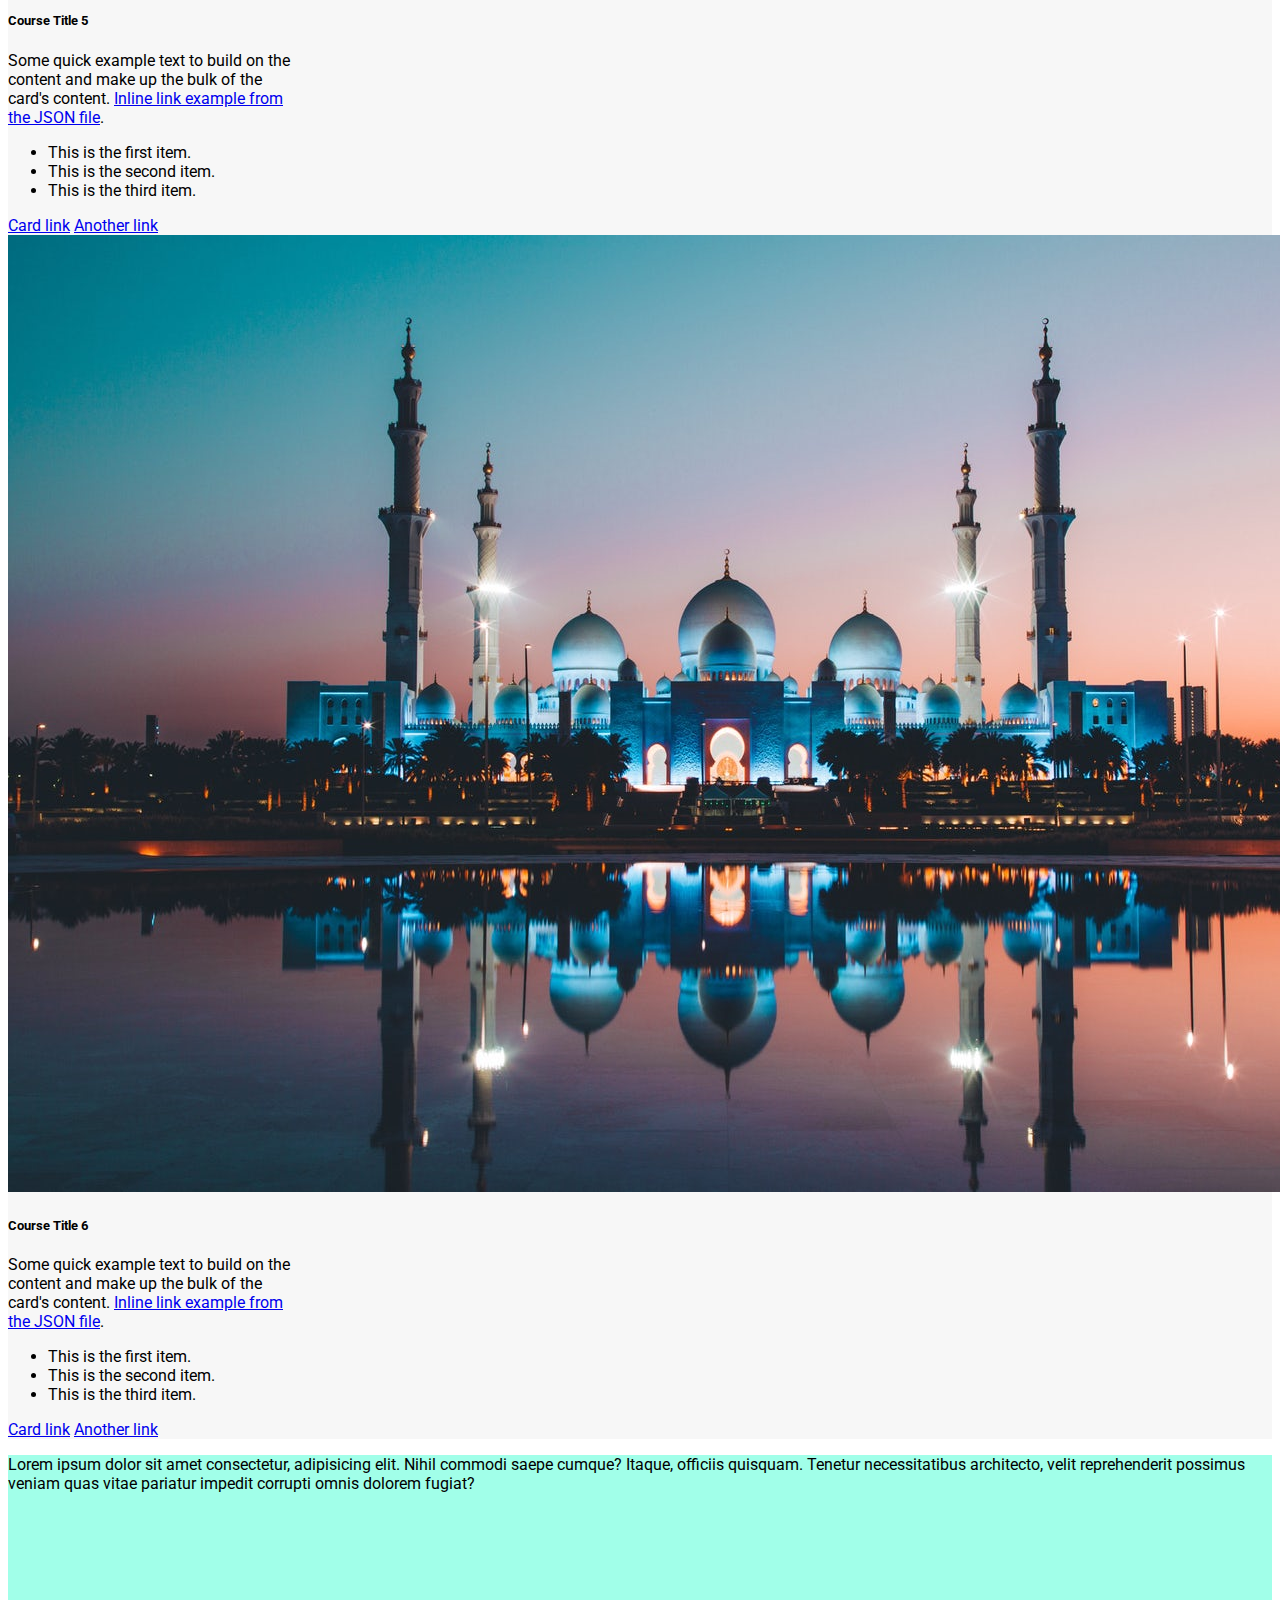
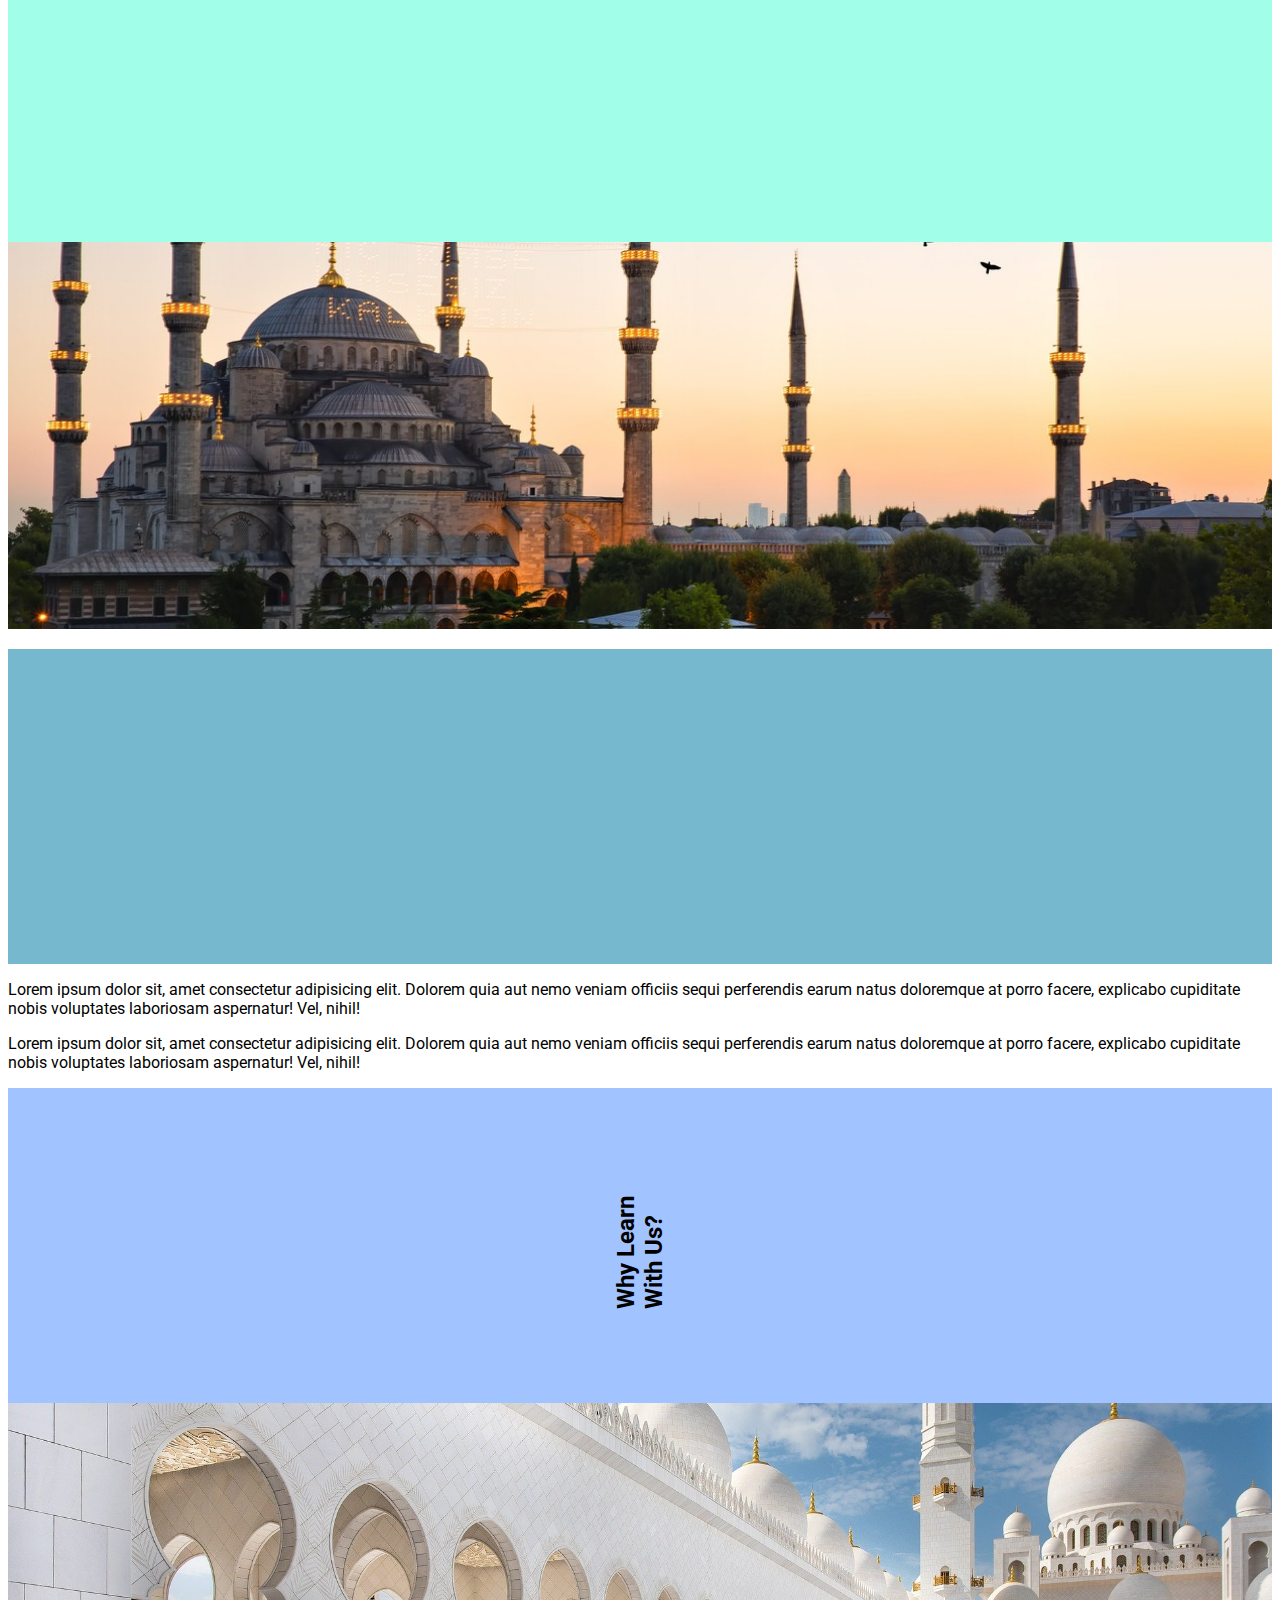
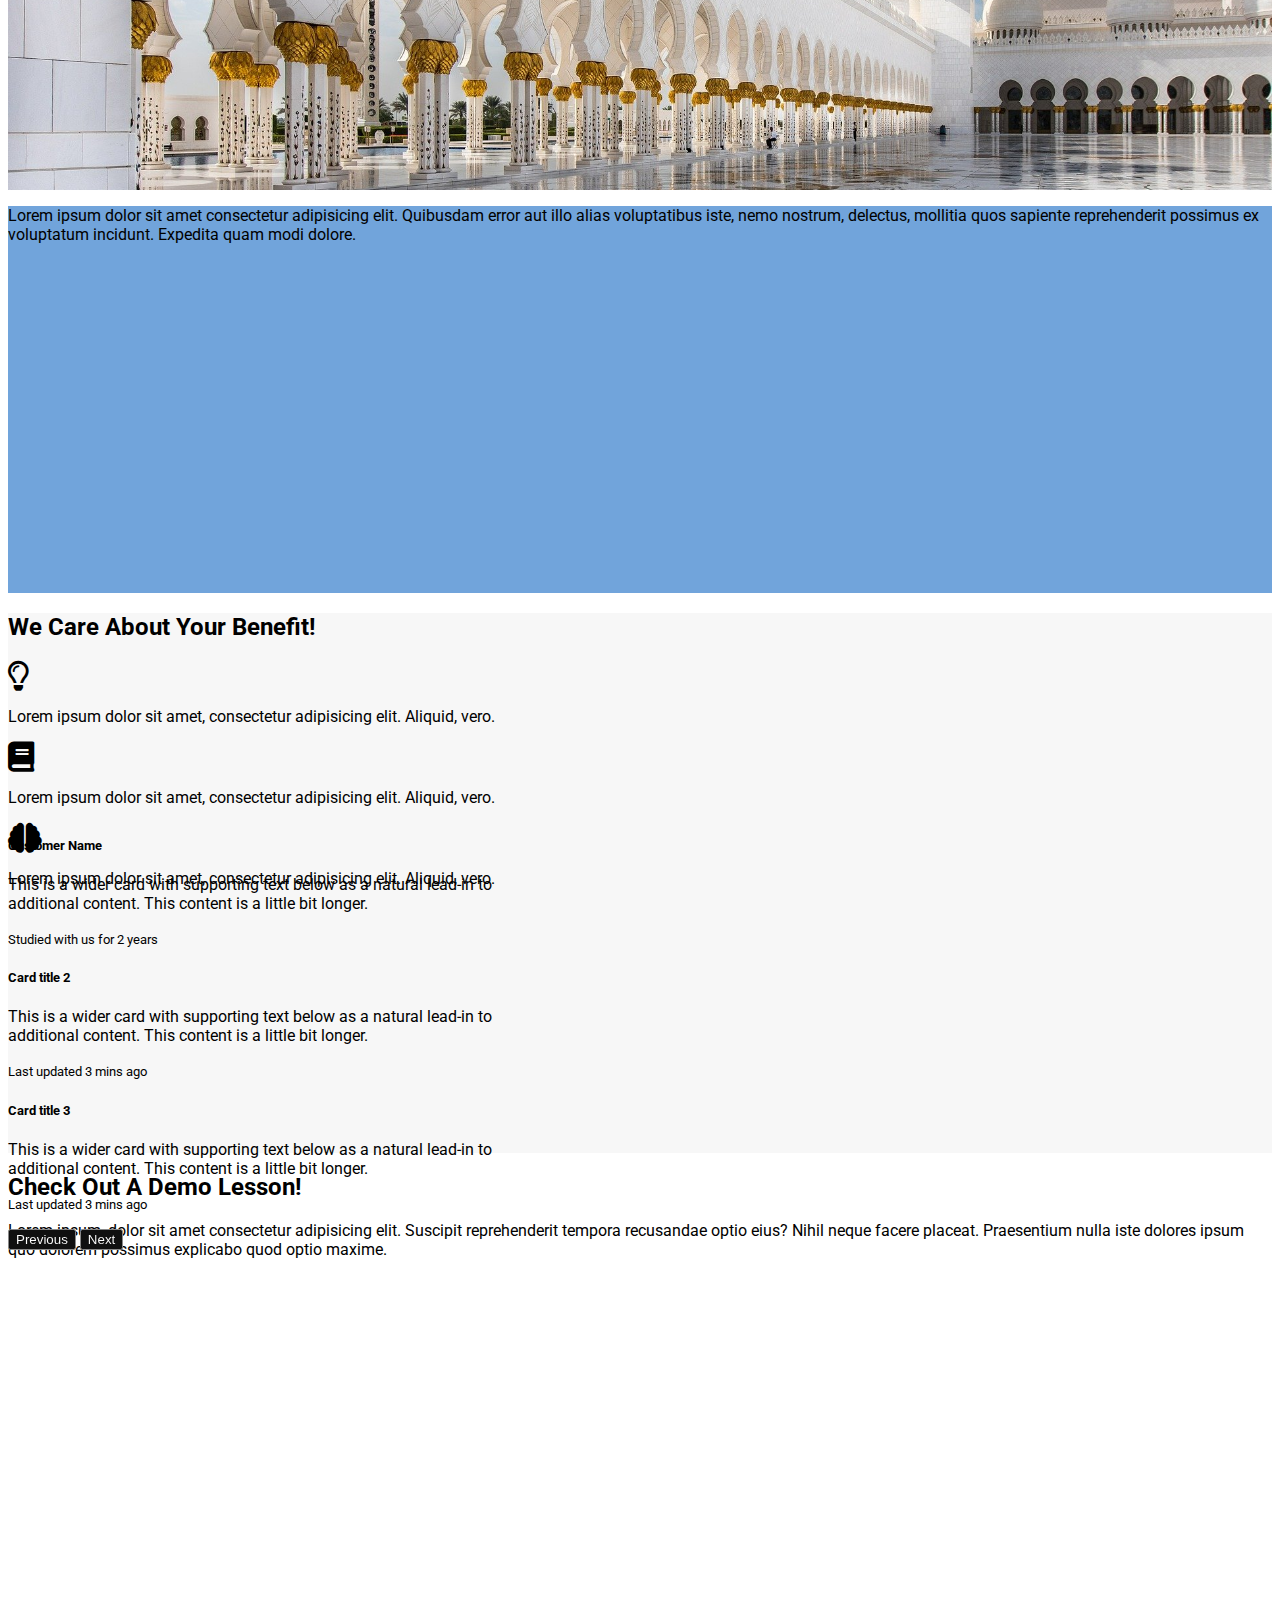
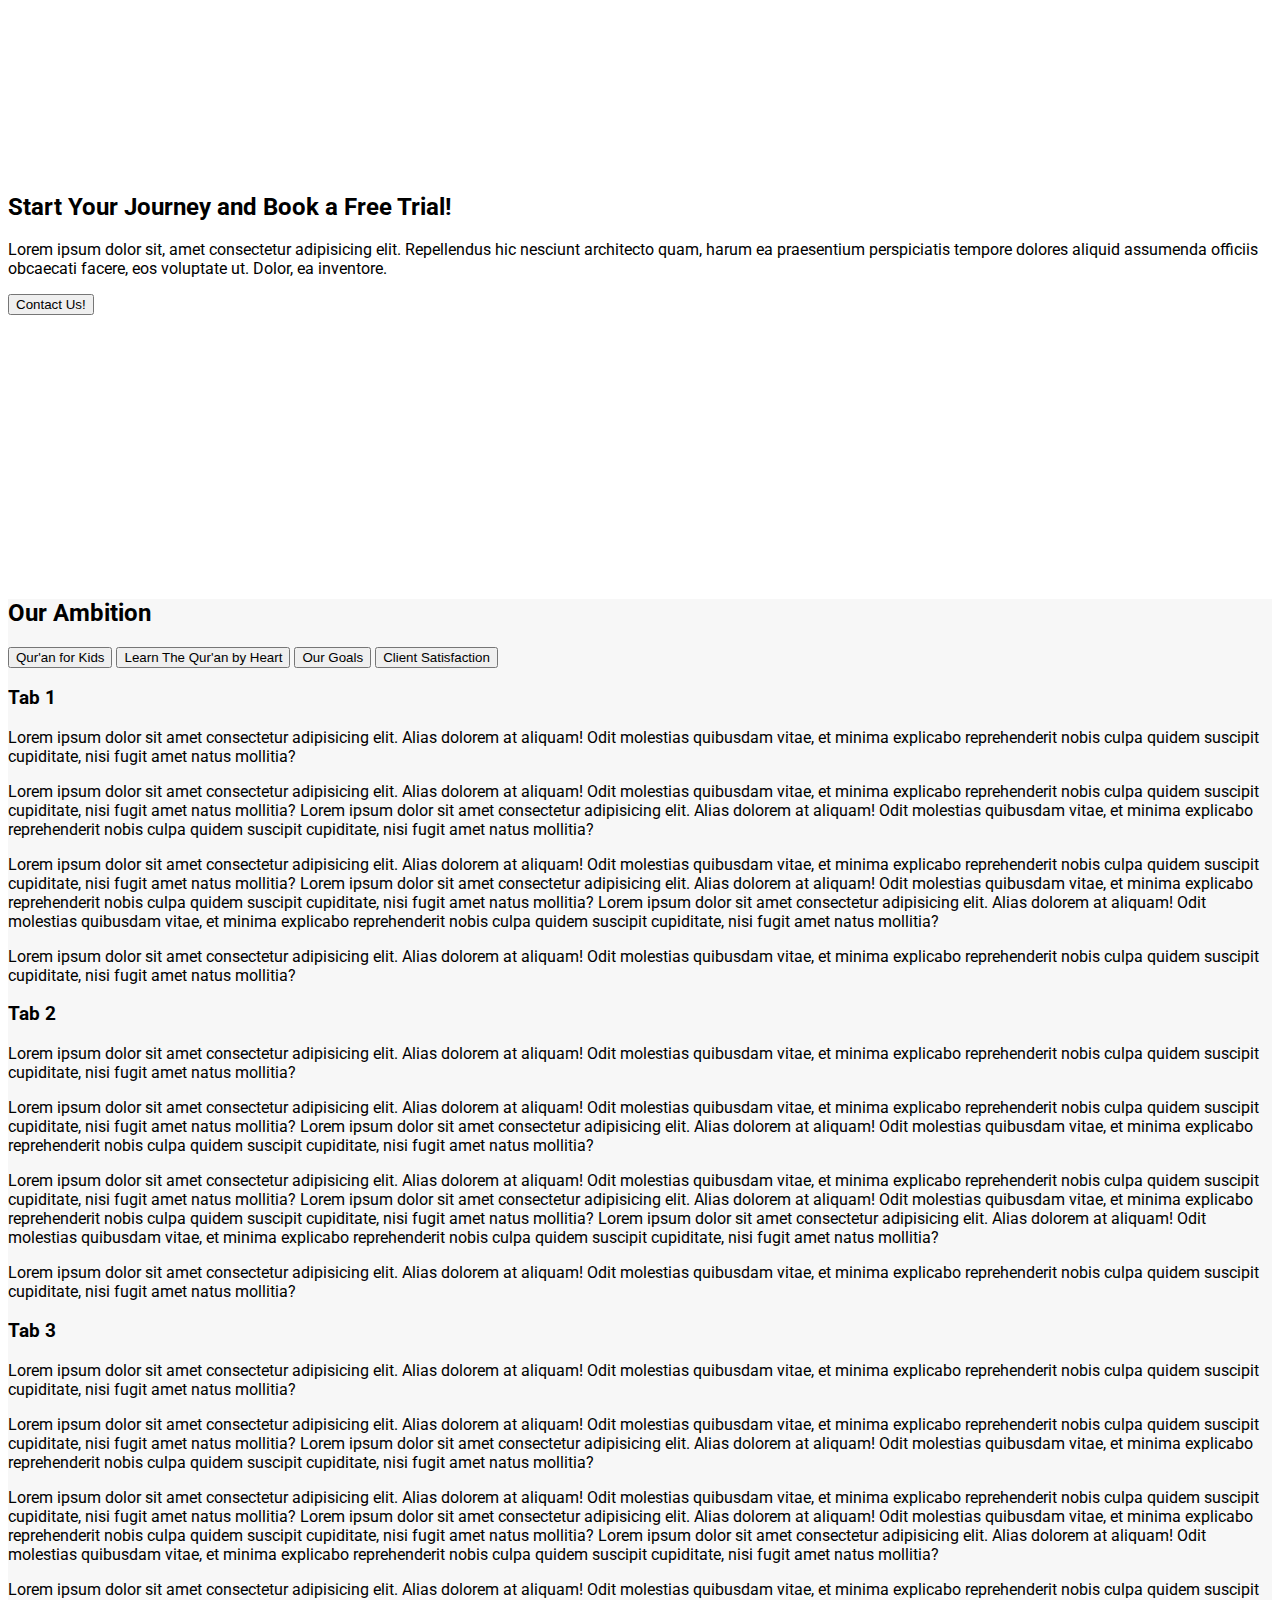
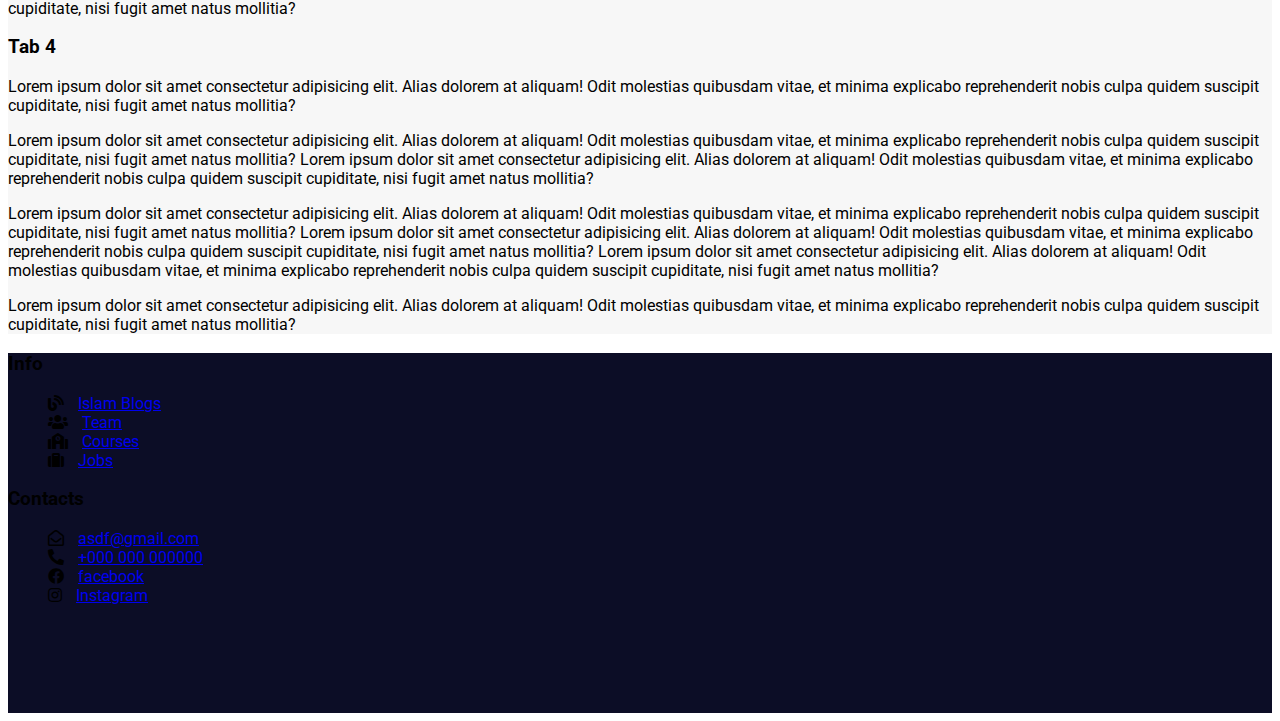
==== commit 731685bf: "Refactoring code and fixed a carousel and bootstrap 5 bug" ====
--- a/index.html
+++ b/index.html
@@ -249,33 +249,17 @@
         </div>
         <div class="row h-100 d-flex align-items-center" id="careContent"></div>
       </div>
-
       <div
         id="carouselExampleControlsNoTouching"
         class="carousel slide testimonials-section"
         data-bs-touch="false"
         data-bs-interval="false"
       >
-        <div class="carousel-inner">
-          <div class="carousel-item active d-flex justify-content-center">
+        <div class="carousel-inner d-flex justify-content-evenly">
+          <div class="carousel-item active">
             <div class="card mb-3" style="max-width: 540px">
               <div class="row g-0">
-                <div
-                  class="
-                    col-md-4
-                    d-flex
-                    align-items-center
-                    justify-content-center
-                  "
-                >
-                  <img
-                    src="./assets/images/MosqueB.jpeg"
-                    style="border-radius: 50%; width: 150px; height: 150px"
-                    class="img-fluid"
-                    alt="..."
-                  />
-                </div>
-                <div class="col-md-8">
+                <div class="col-md-12">
                   <div class="card-body">
                     <h5 class="card-title">Customer Name</h5>
                     <p class="card-text">
@@ -296,14 +280,7 @@
           <div class="carousel-item">
             <div class="card mb-3" style="max-width: 540px">
               <div class="row g-0">
-                <div class="col-md-4 d-flex align-items-center">
-                  <img
-                    src="./assets/images/MosqueB.jpeg"
-                    class="img-fluid rounded-start"
-                    alt="..."
-                  />
-                </div>
-                <div class="col-md-8">
+                <div class="col-md-12">
                   <div class="card-body">
                     <h5 class="card-title">Card title 2</h5>
                     <p class="card-text">
@@ -322,10 +299,7 @@
           <div class="carousel-item">
             <div class="card mb-3" style="max-width: 540px">
               <div class="row g-0">
-                <div class="col-md-4 d-flex align-items-center">
-                  <img src="..." class="img-fluid rounded-start" alt="..." />
-                </div>
-                <div class="col-md-8">
+                <div class="col-md-12">
                   <div class="card-body">
                     <h5 class="card-title">Card title 3</h5>
                     <p class="card-text">
@@ -374,16 +348,7 @@
         class="container h-100 d-flex align-items-center justify-content-center"
       >
         <div class="row py-5">
-          <div class="col-12 text-center text-white">
-            <h2>Start Your Journey and Book a Free Trial!</h2>
-            <p class="p-3">
-              Lorem ipsum dolor sit, amet consectetur adipisicing elit.
-              Repellendus hic nesciunt architecto quam, harum ea praesentium
-              perspiciatis tempore dolores aliquid assumenda officiis obcaecati
-              facere, eos voluptate ut. Dolor, ea inventore.
-            </p>
-            <button class="btn btn-outline-light btn-lg">Contact Us!</button>
-          </div>
+          <div class="col-12 text-center text-white" id="callToAction"></div>
         </div>
       </div>
     </section>
@@ -697,5 +662,10 @@
     </footer>
 
     <script src="./assets/js/script.js"></script>
+    <script
+      src="https://cdn.jsdelivr.net/npm/bootstrap@5.1.3/dist/js/bootstrap.bundle.min.js"
+      integrity="sha384-ka7Sk0Gln4gmtz2MlQnikT1wXgYsOg+OMhuP+IlRH9sENBO0LRn5q+8nbTov4+1p"
+      crossorigin="anonymous"
+    ></script>
   </body>
 </html>
--- a/assets/css/style.css
+++ b/assets/css/style.css
@@ -139,12 +139,6 @@
 .HP-contact-img {
   width: 100%;
   height: 43vh;
-  background-image: linear-gradient(
-      rgba(0, 0, 0, 0.4),
-      rgba(0, 0, 0, 0.6),
-      rgba(255, 255, 255, 0)
-    ),
-    url('../images/MosqueAbuDhabi.jpeg');
   background-size: cover;
   background-repeat: no-repeat;
   background-position: center;
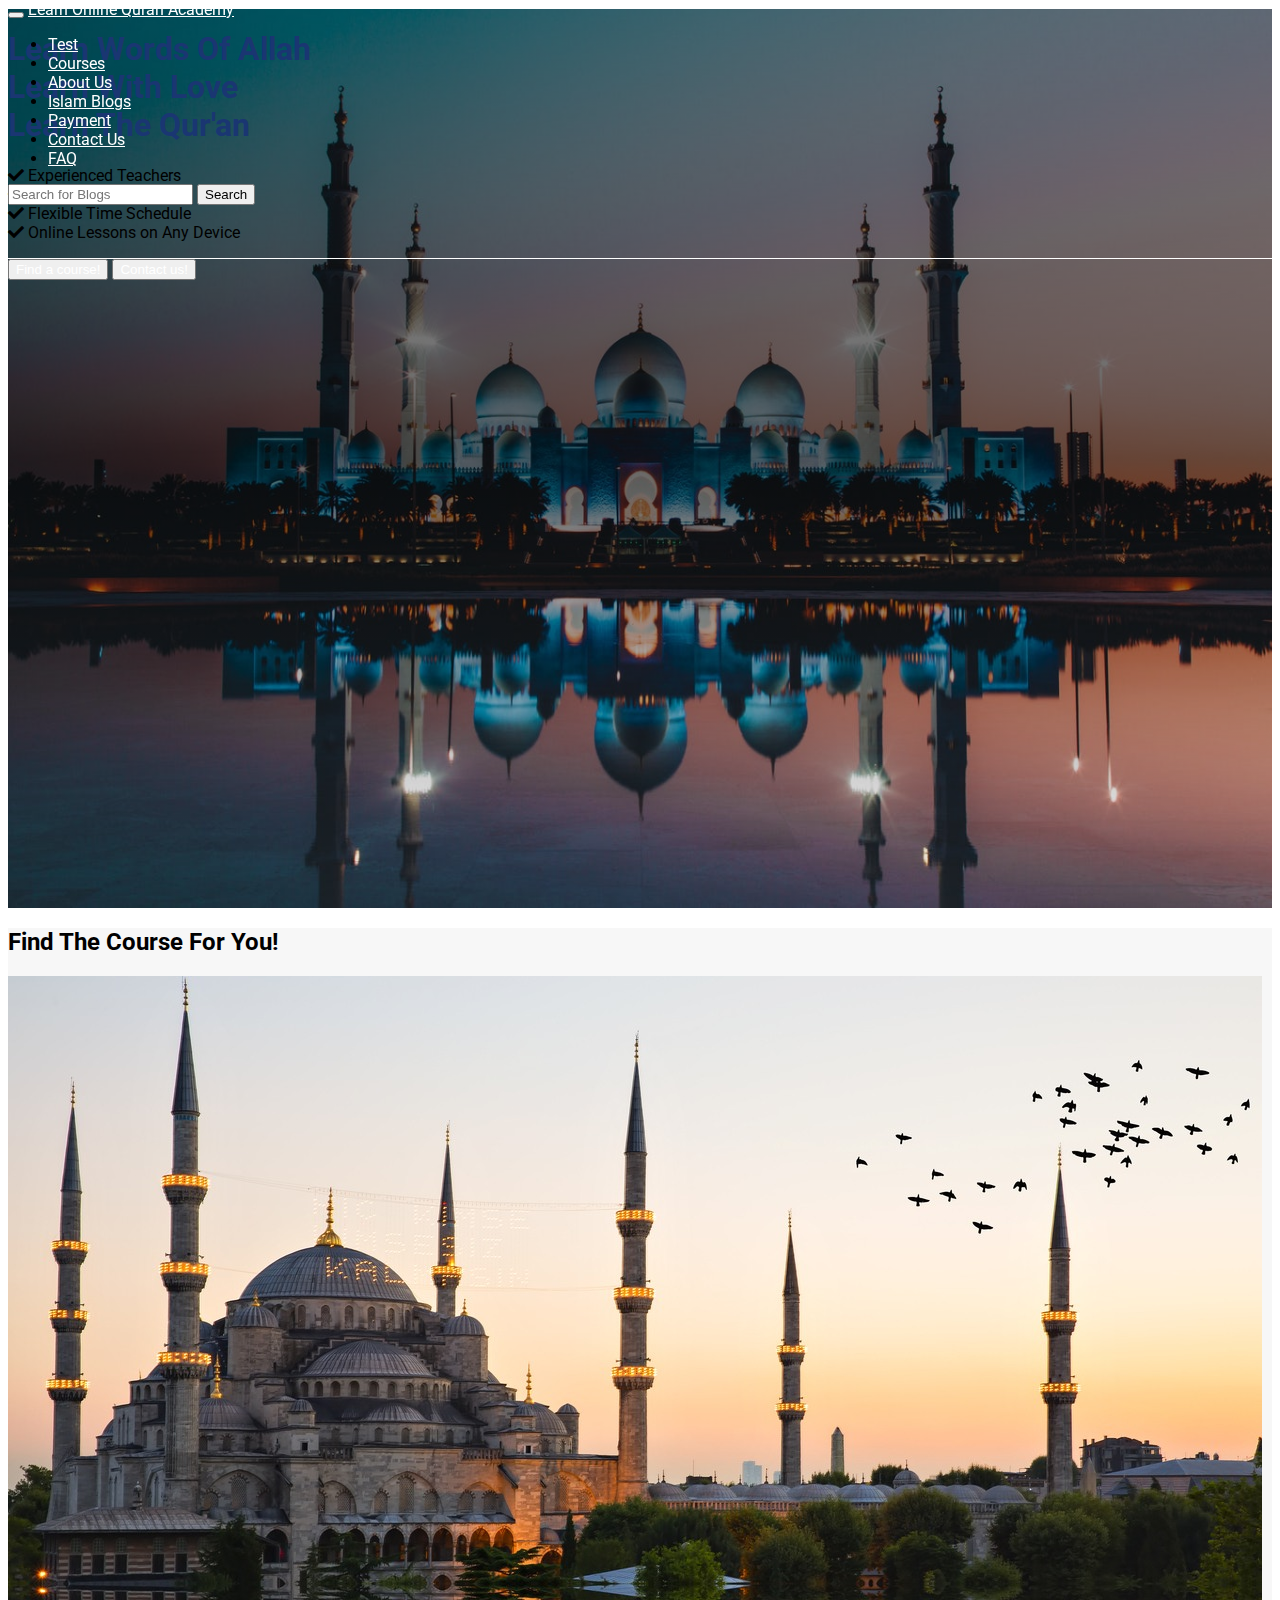
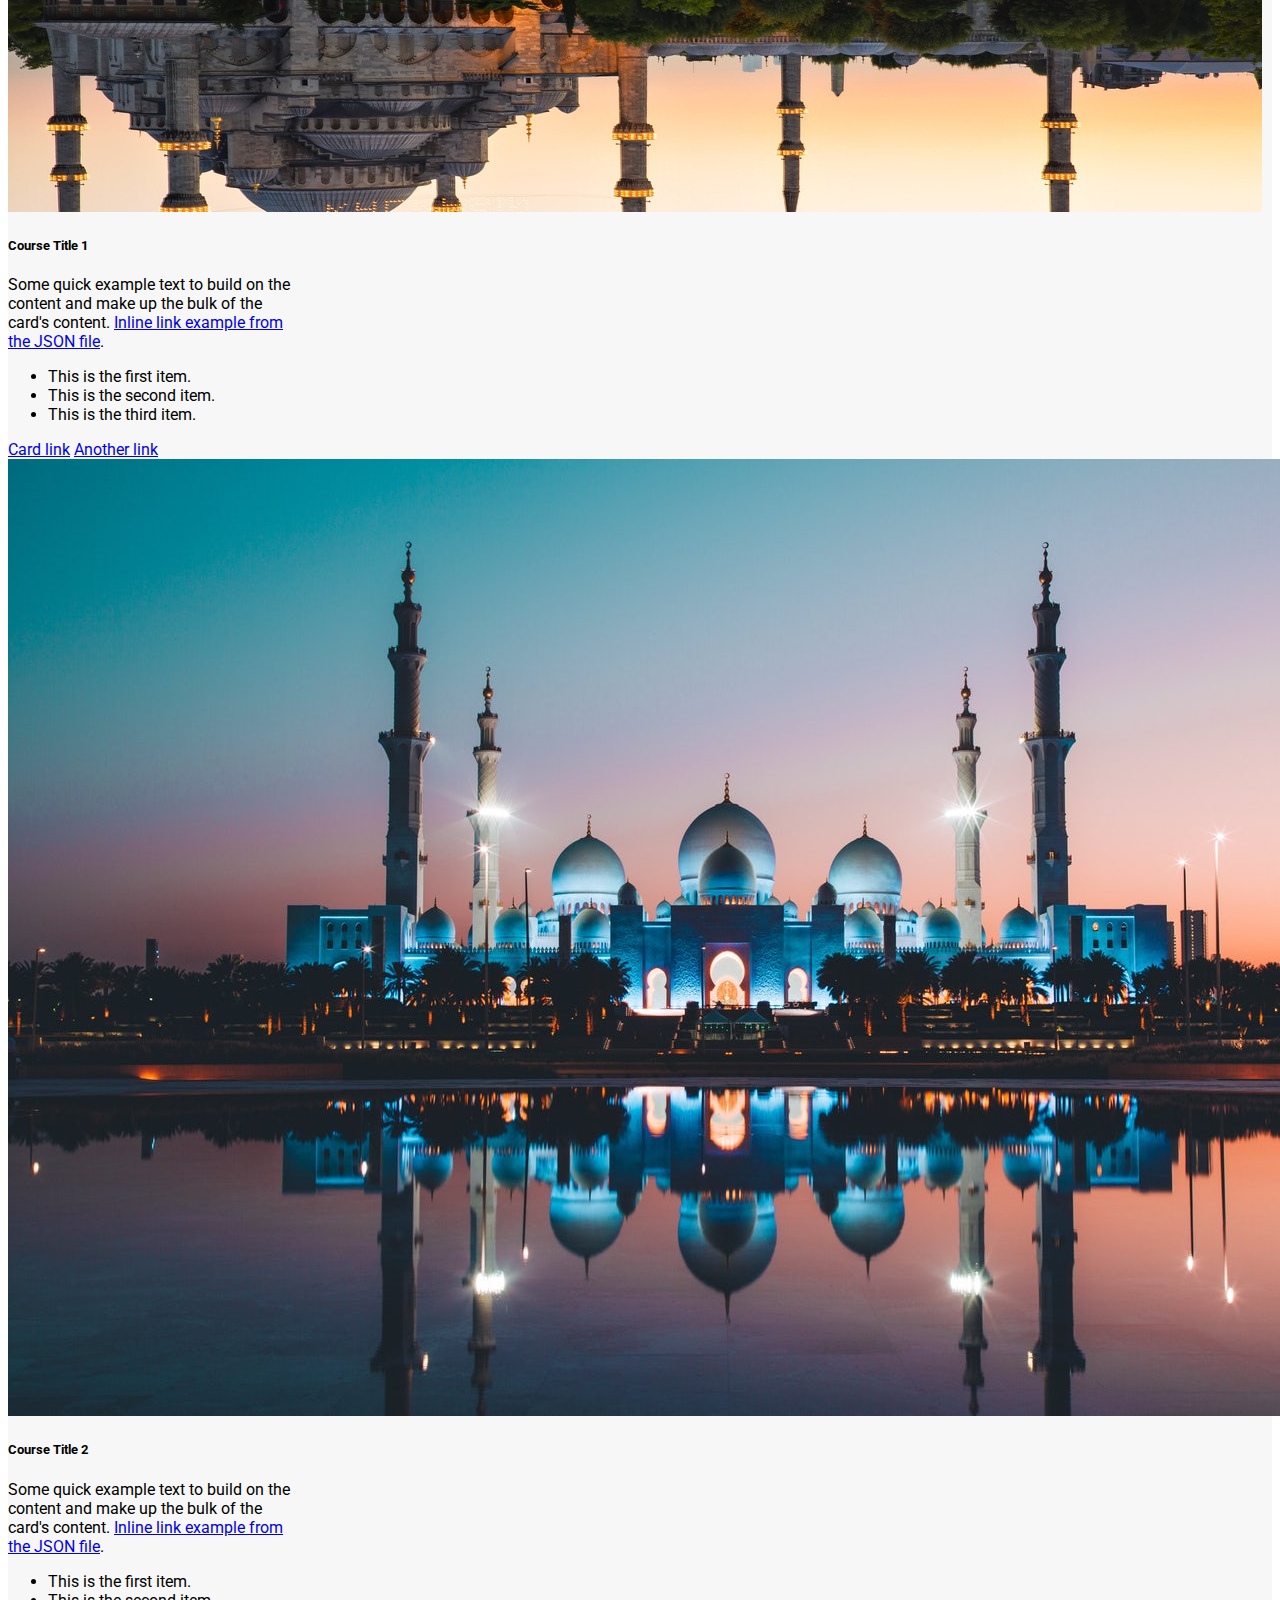
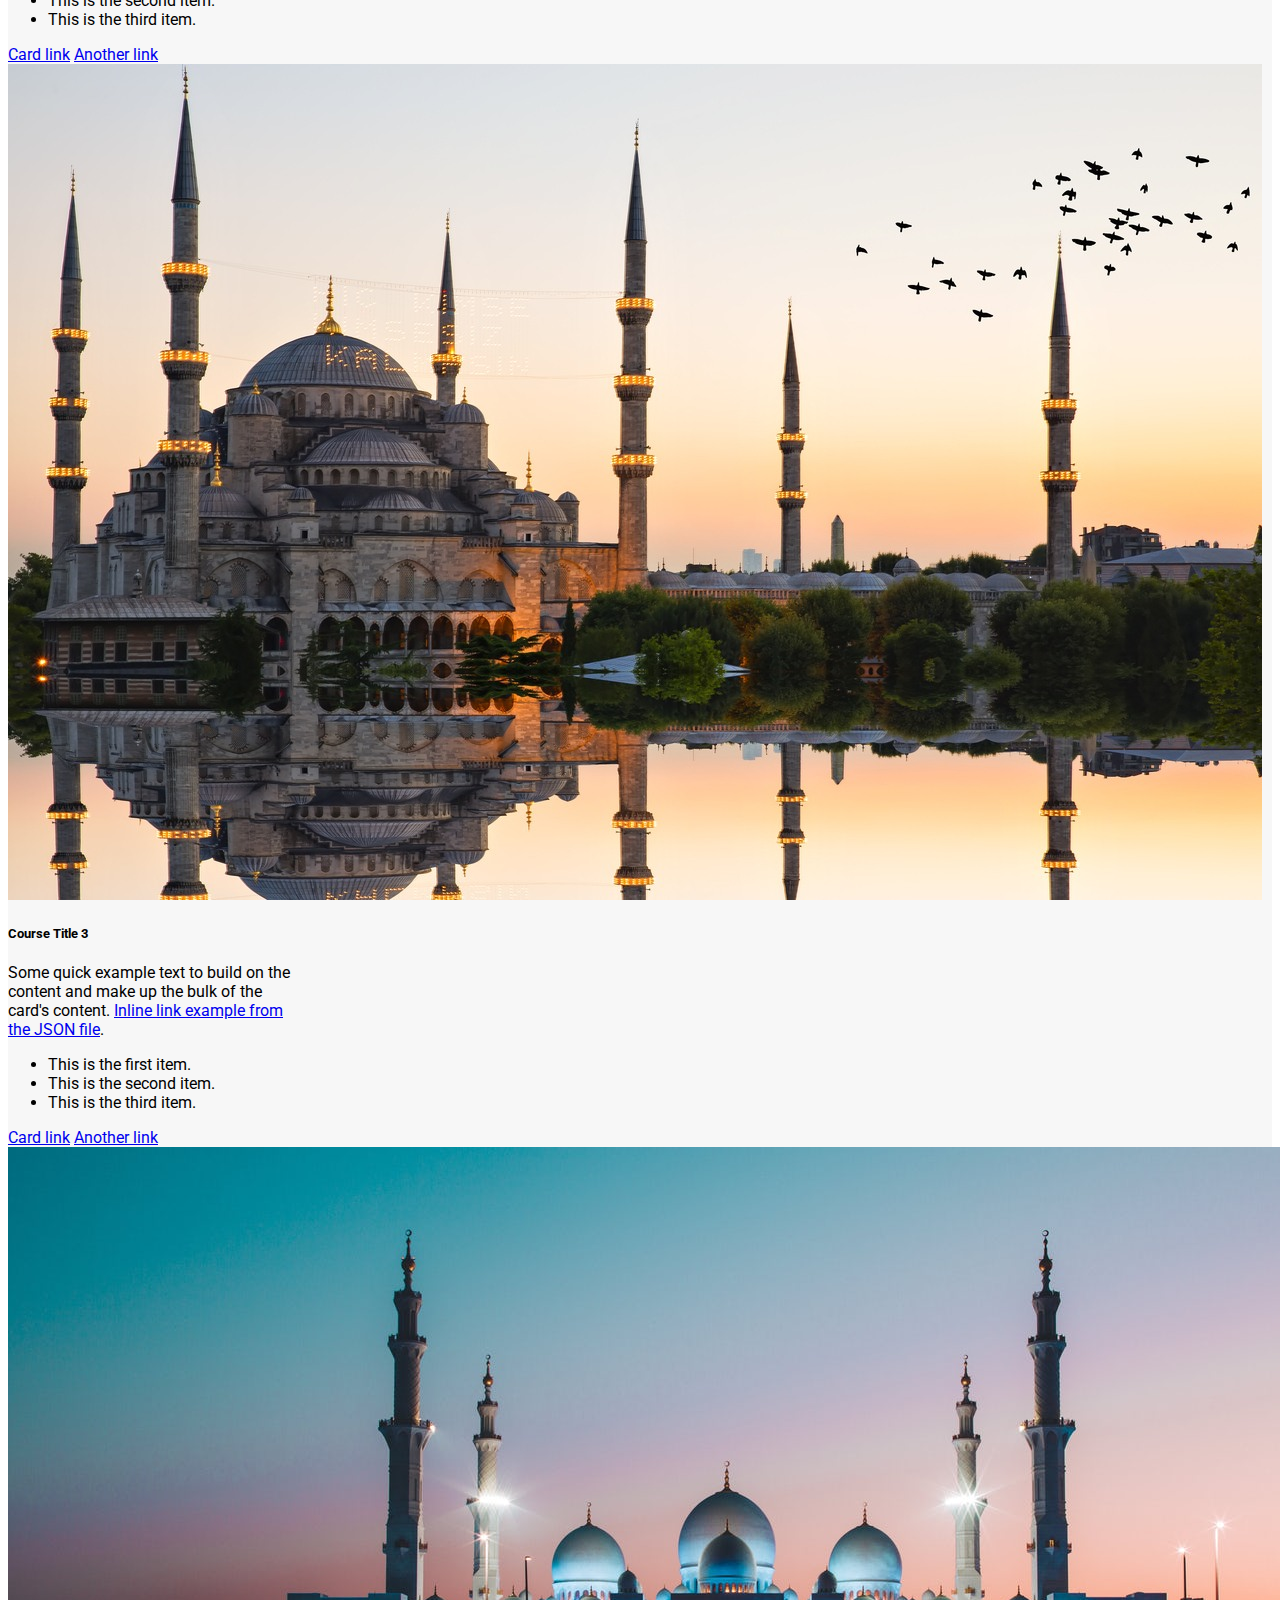
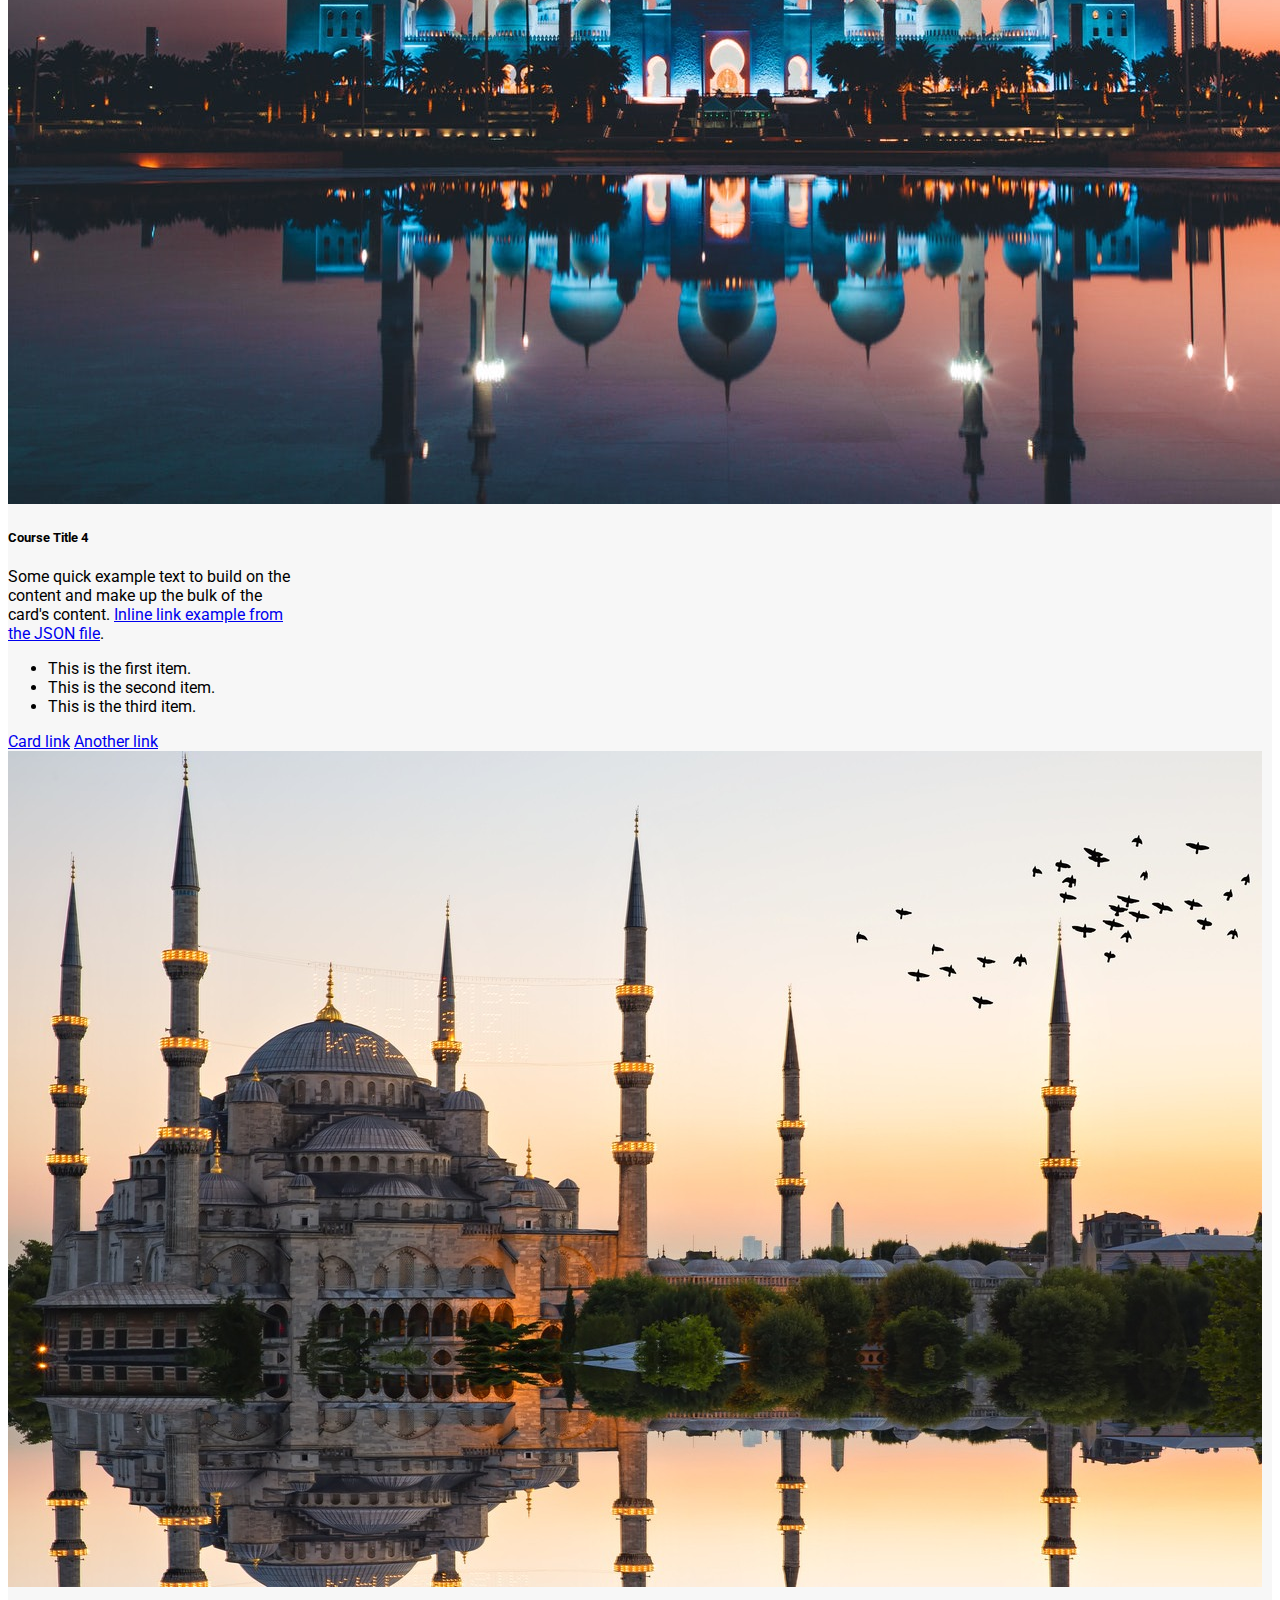
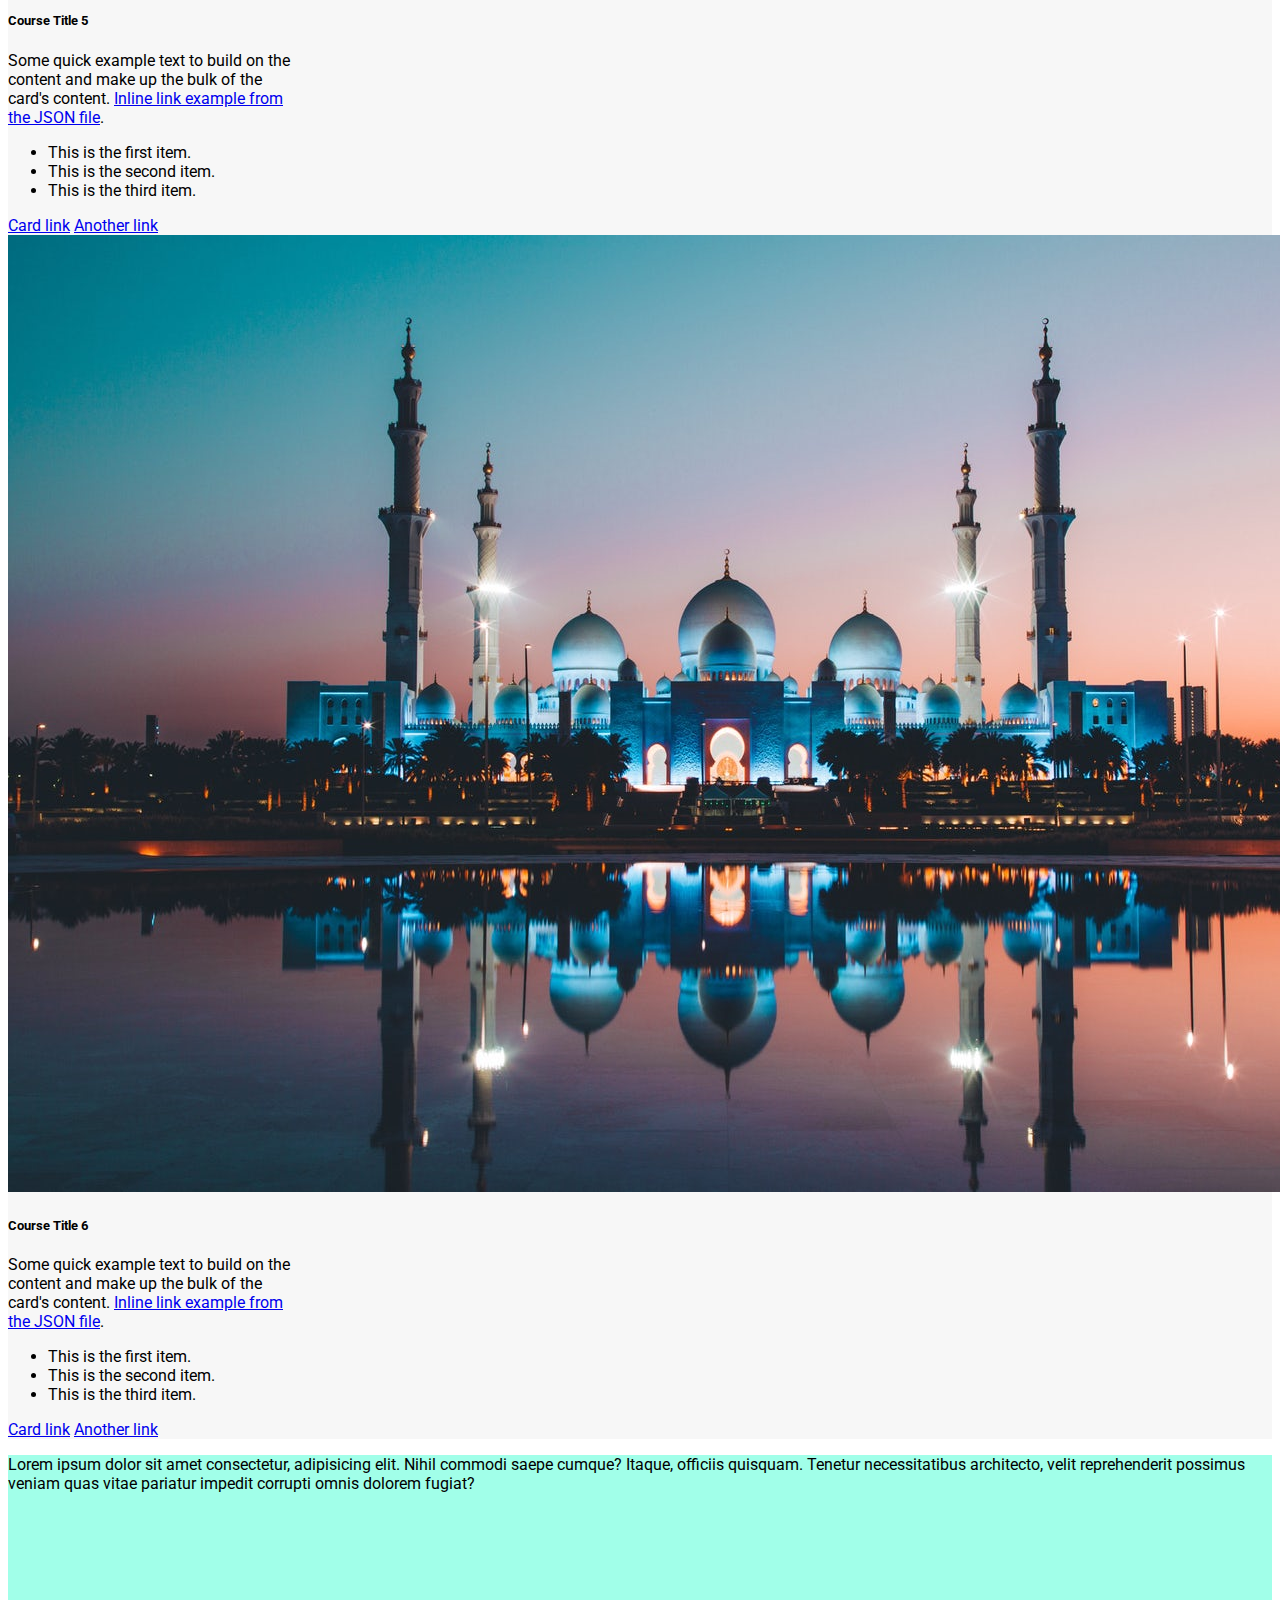
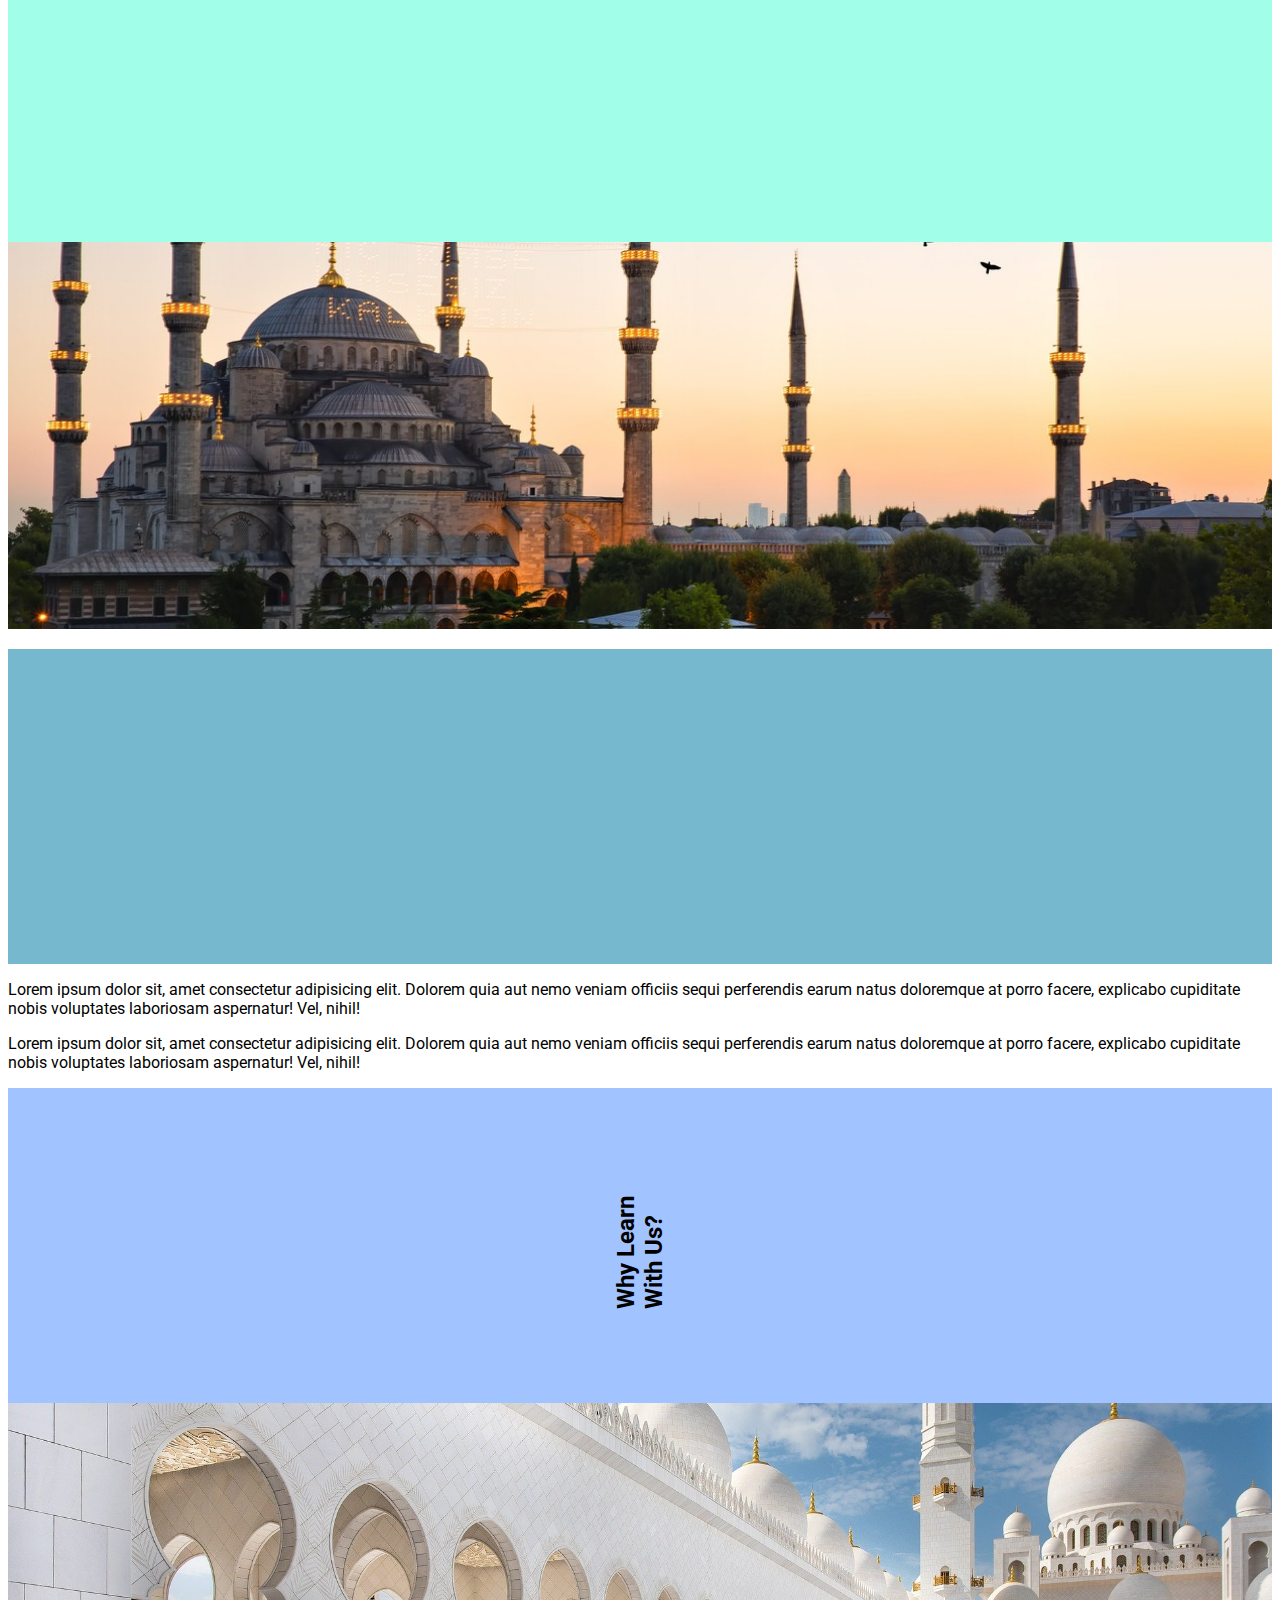
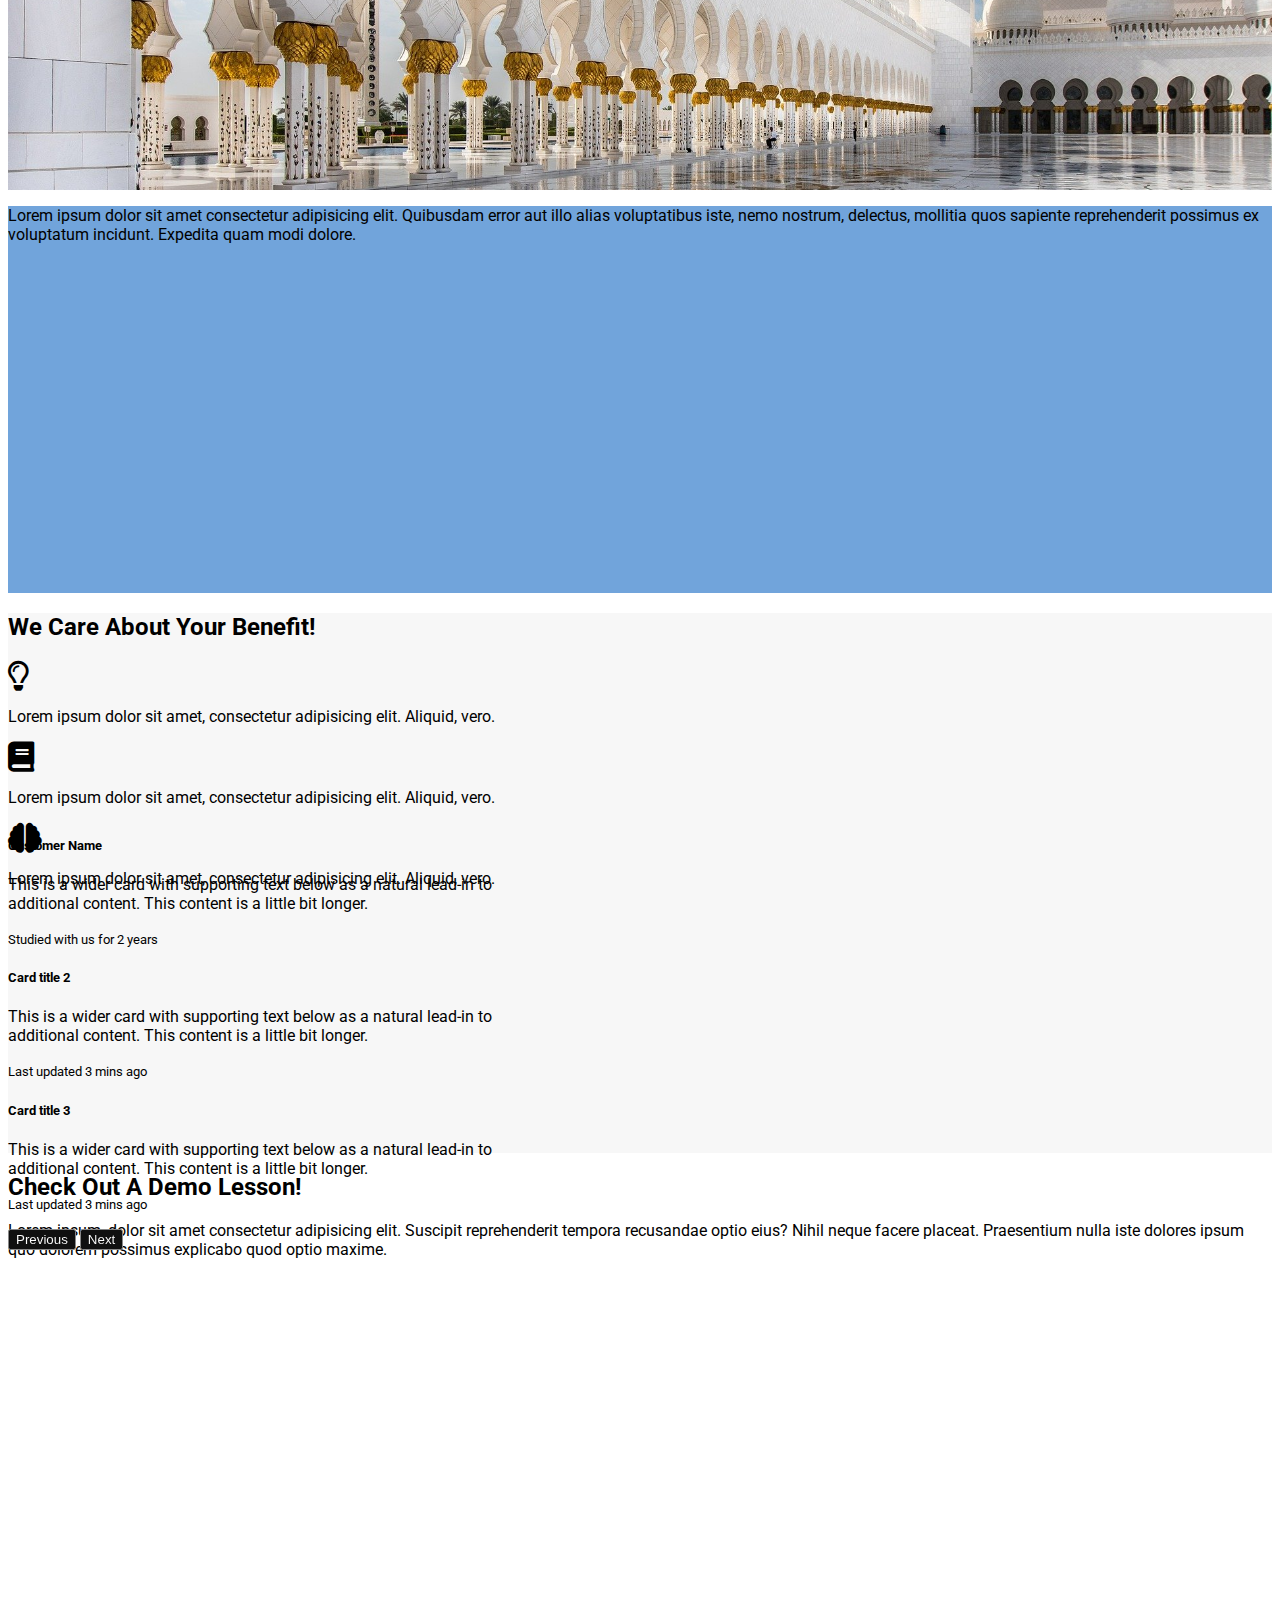
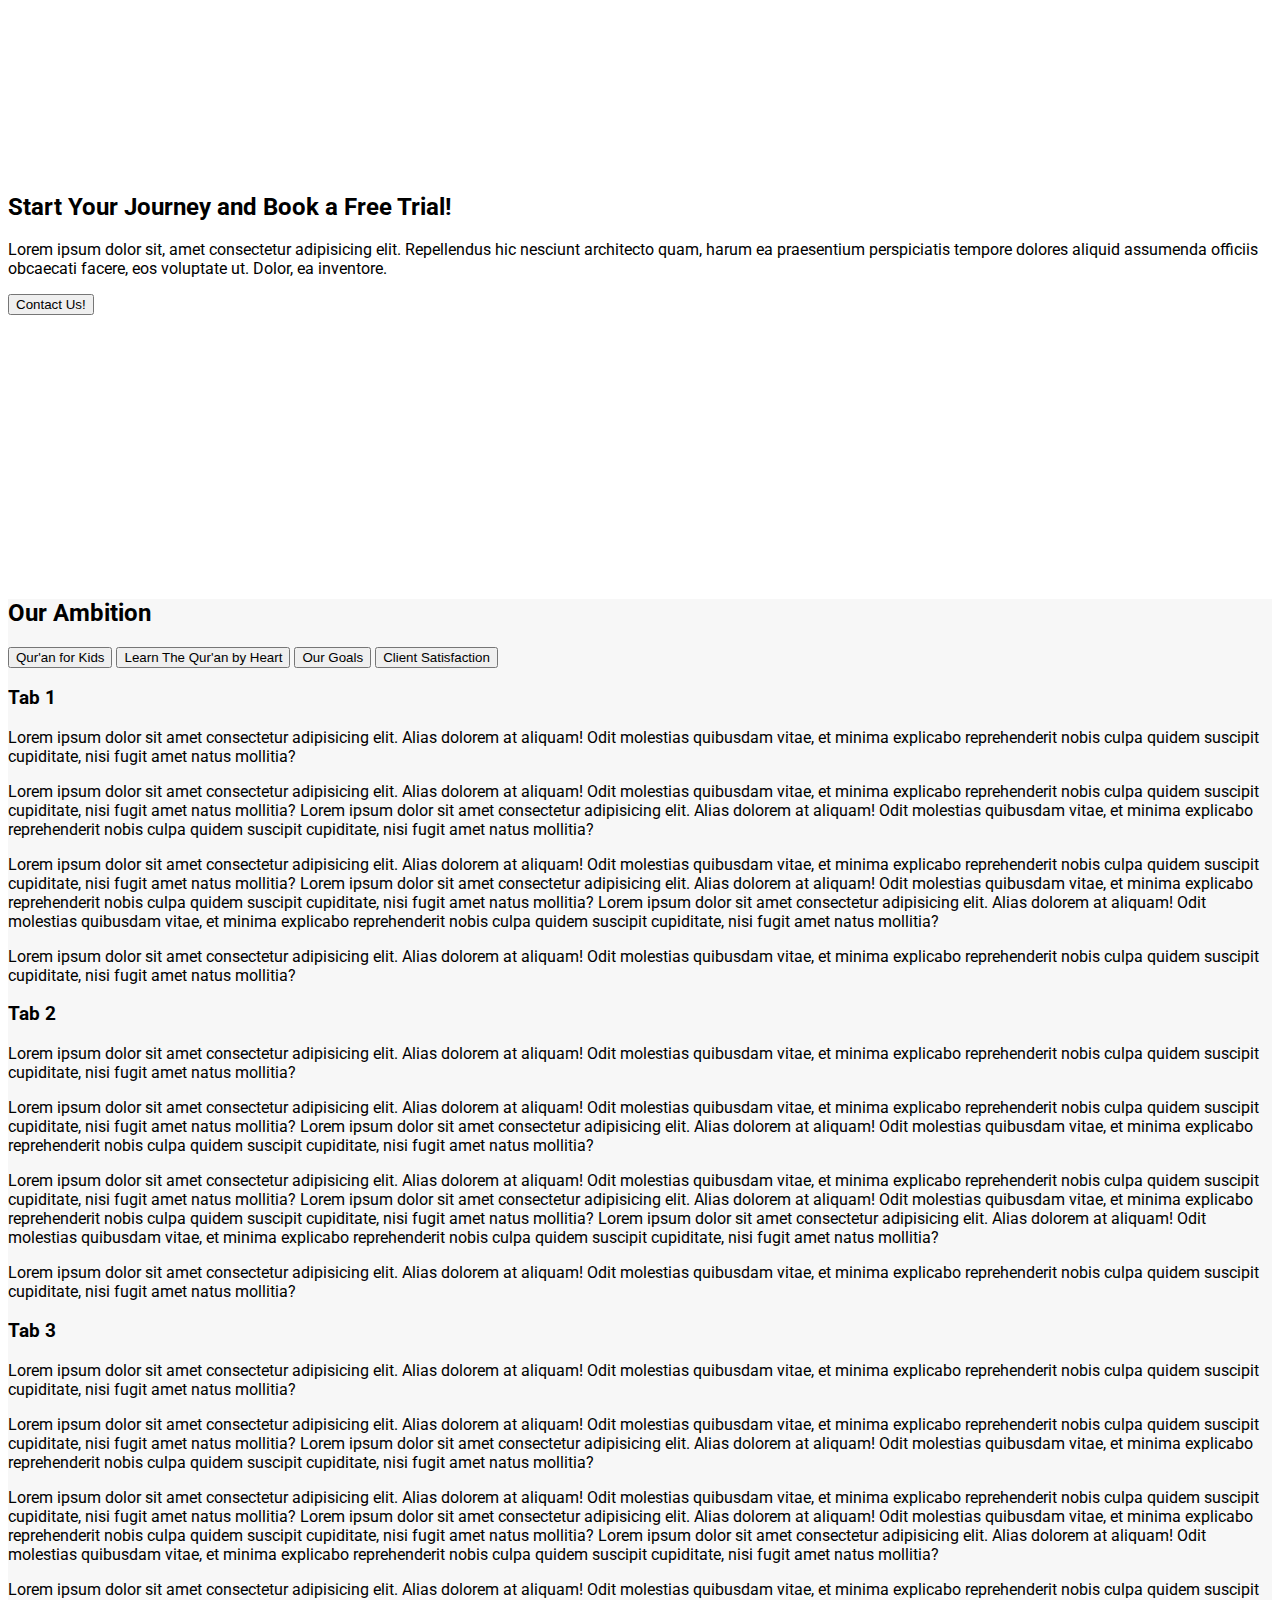
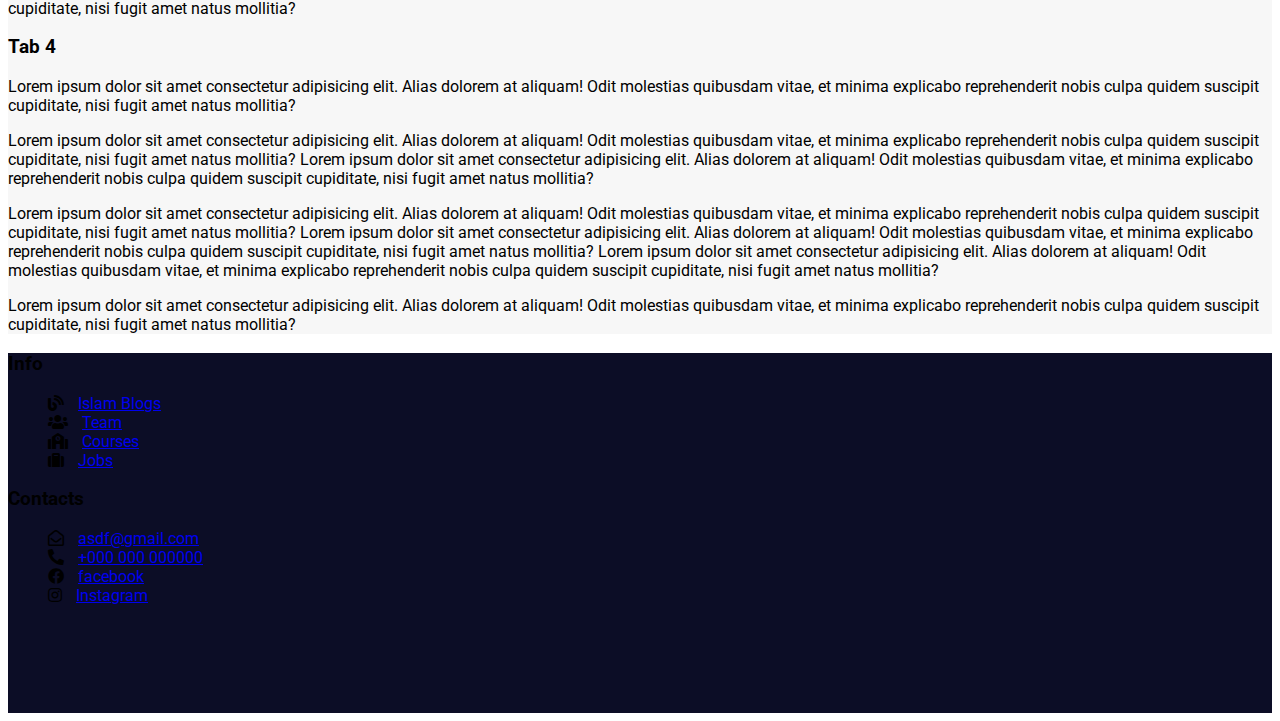
==== commit 6f60cb18: "Testing when the live link updates to see if the bug correction worked or not" ====
--- a/index.html
+++ b/index.html
@@ -42,7 +42,7 @@
                   class="nav-link nav-item-color active"
                   aria-current="page"
                   href="#"
-                  >Home</a
+                  >Test</a
                 >
               </li>
               <li class="nav-item">
@@ -54,7 +54,9 @@
                 <a class="nav-link nav-item-color" href="#aboutUs">About Us</a>
               </li>
               <li class="nav-item">
-                <a class="nav-link nav-item-color" href="#">Islam Blogs</a>
+                <a class="nav-link nav-item-color" href="blogs.html"
+                  >Islam Blogs</a
+                >
               </li>
               <li class="nav-item">
                 <a class="nav-link nav-item-color" href="#">Payment</a>
@@ -661,6 +663,7 @@
       </div>
     </footer>
 
+    <script src="./assets/js/navBar.js"></script>
     <script src="./assets/js/script.js"></script>
     <script
       src="https://cdn.jsdelivr.net/npm/bootstrap@5.1.3/dist/js/bootstrap.bundle.min.js"
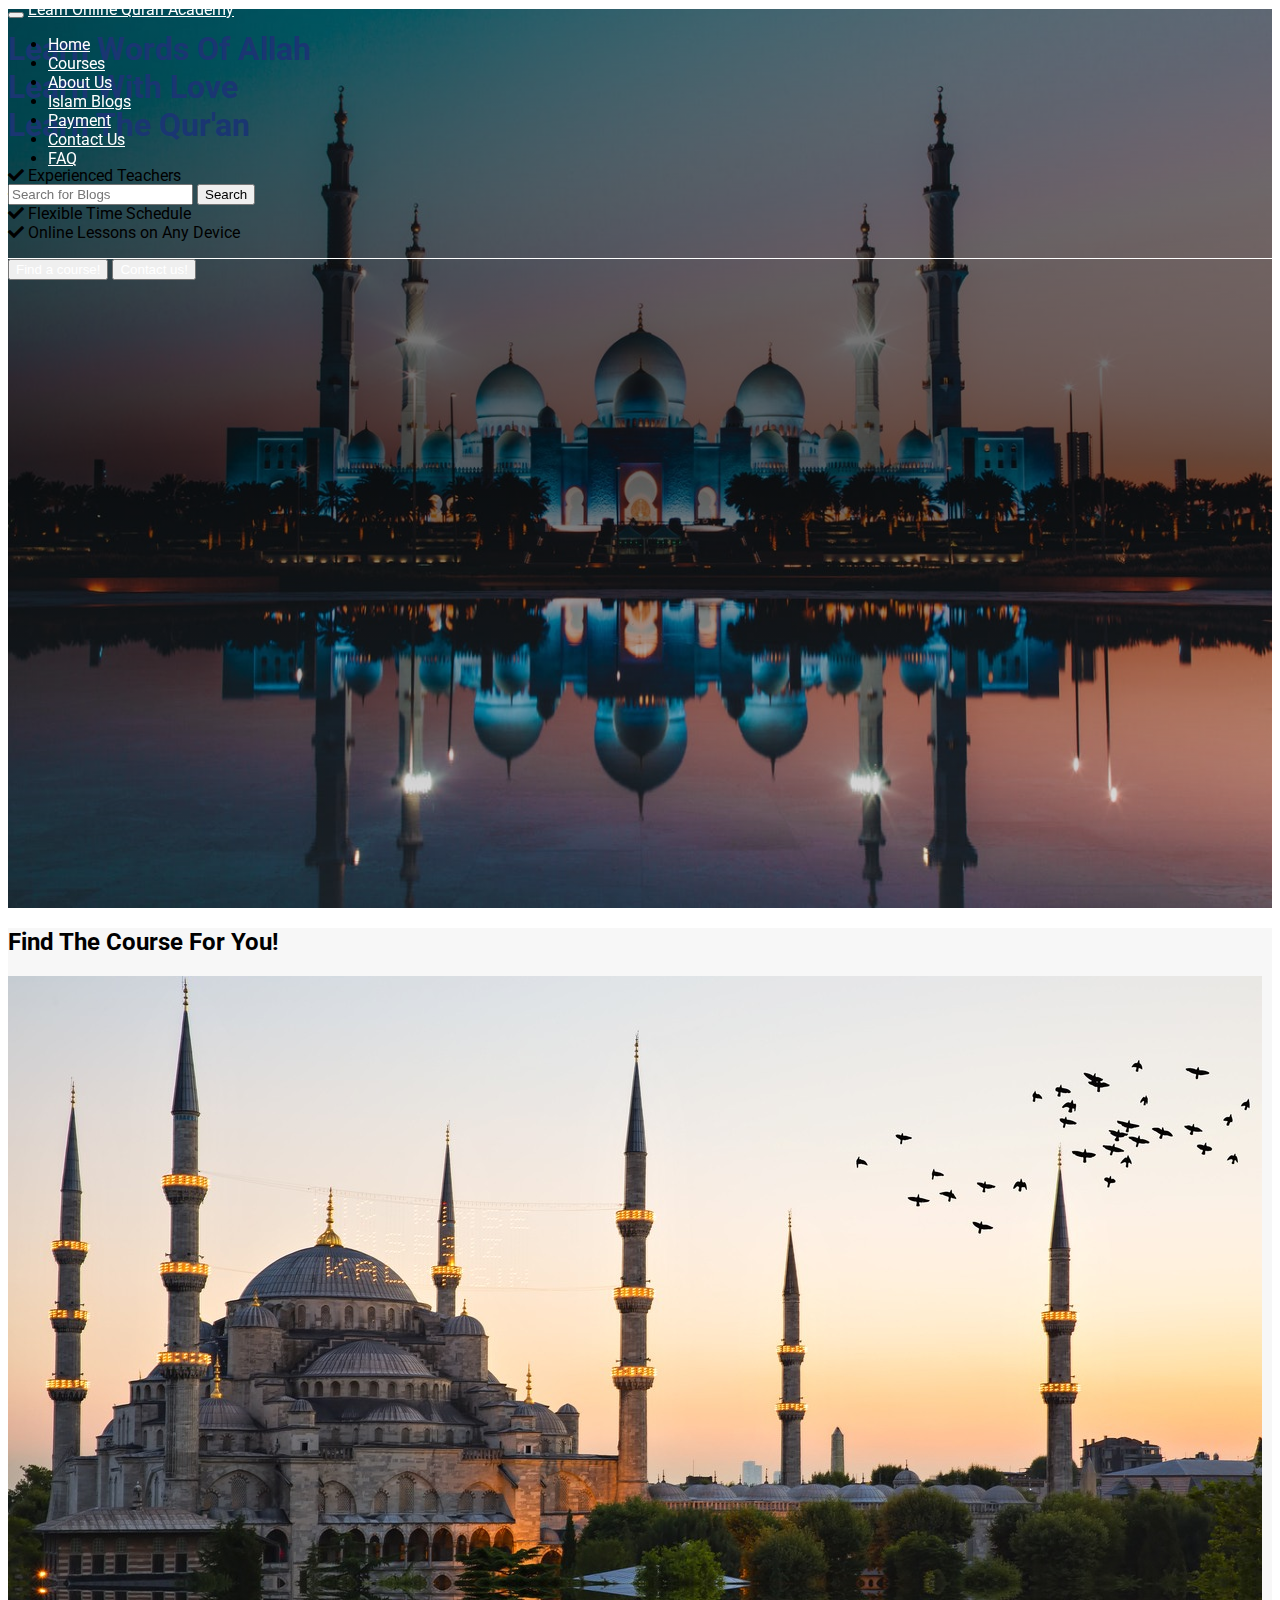
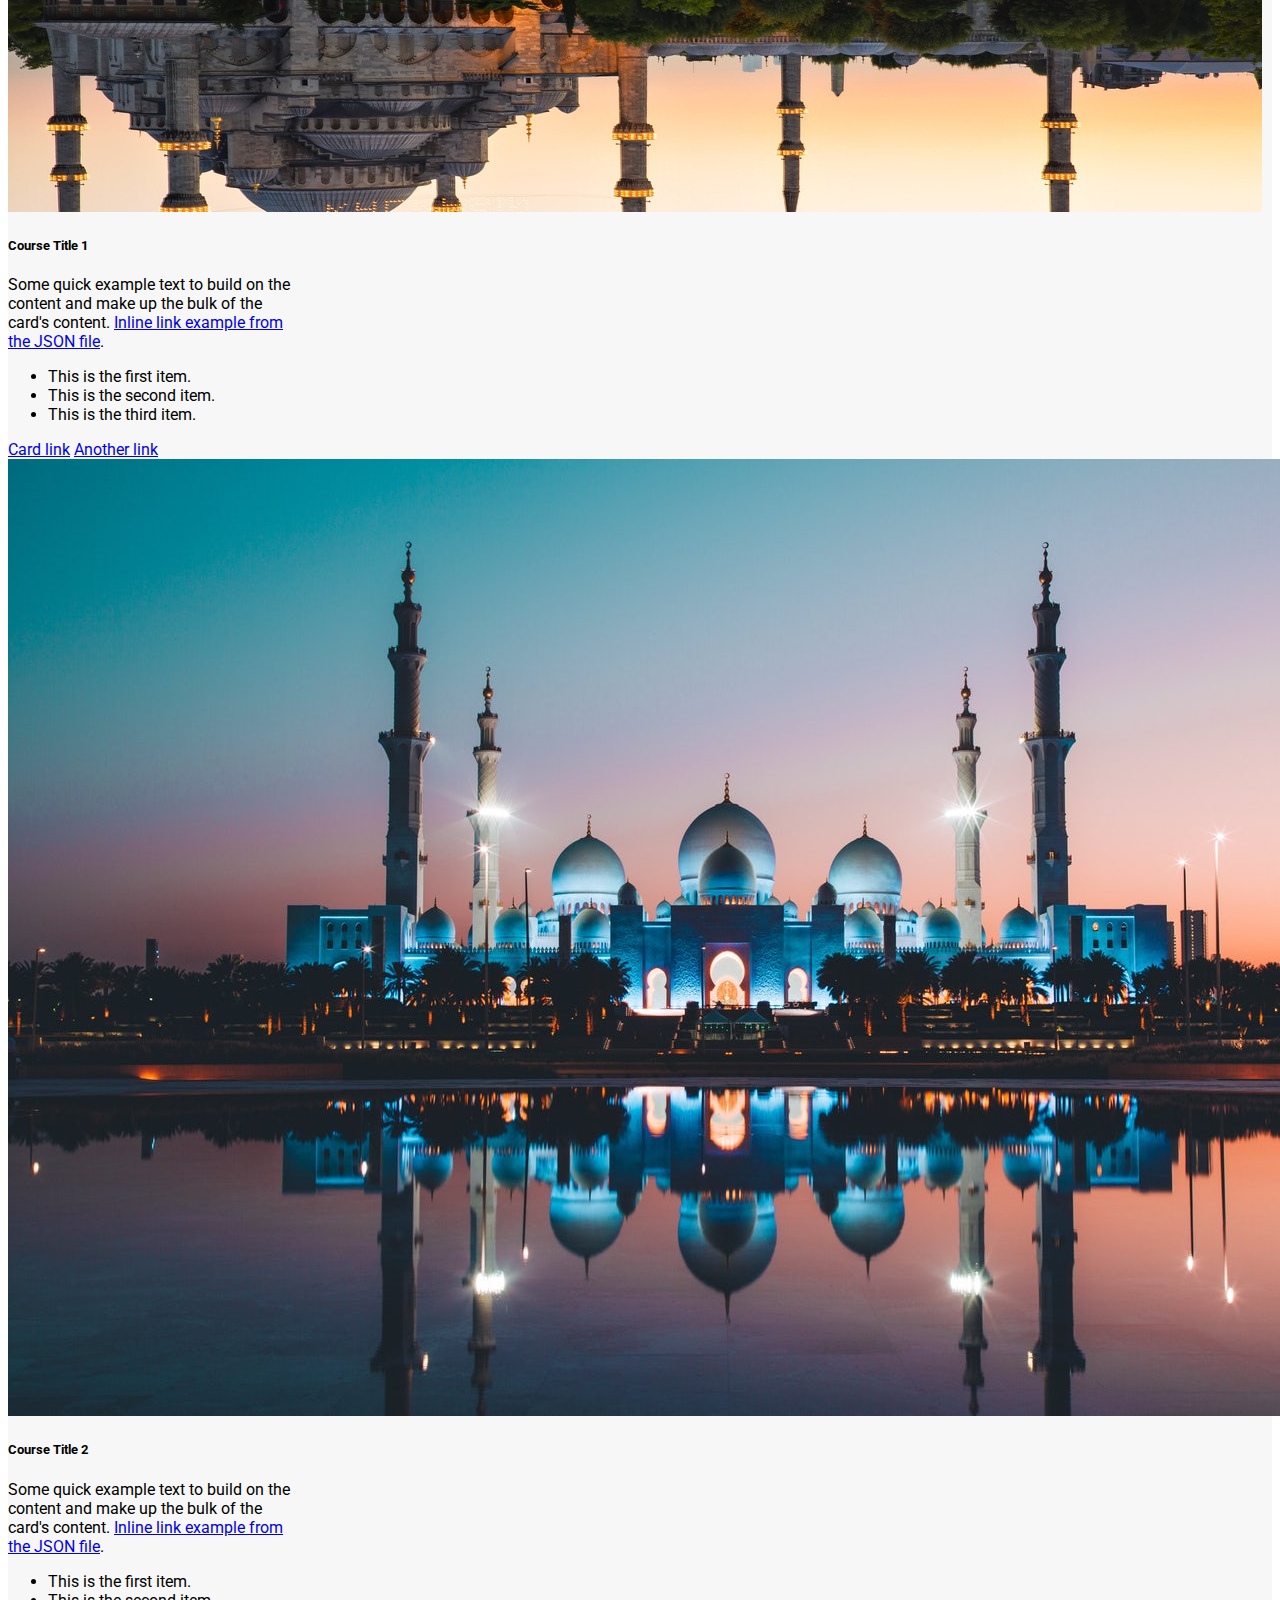
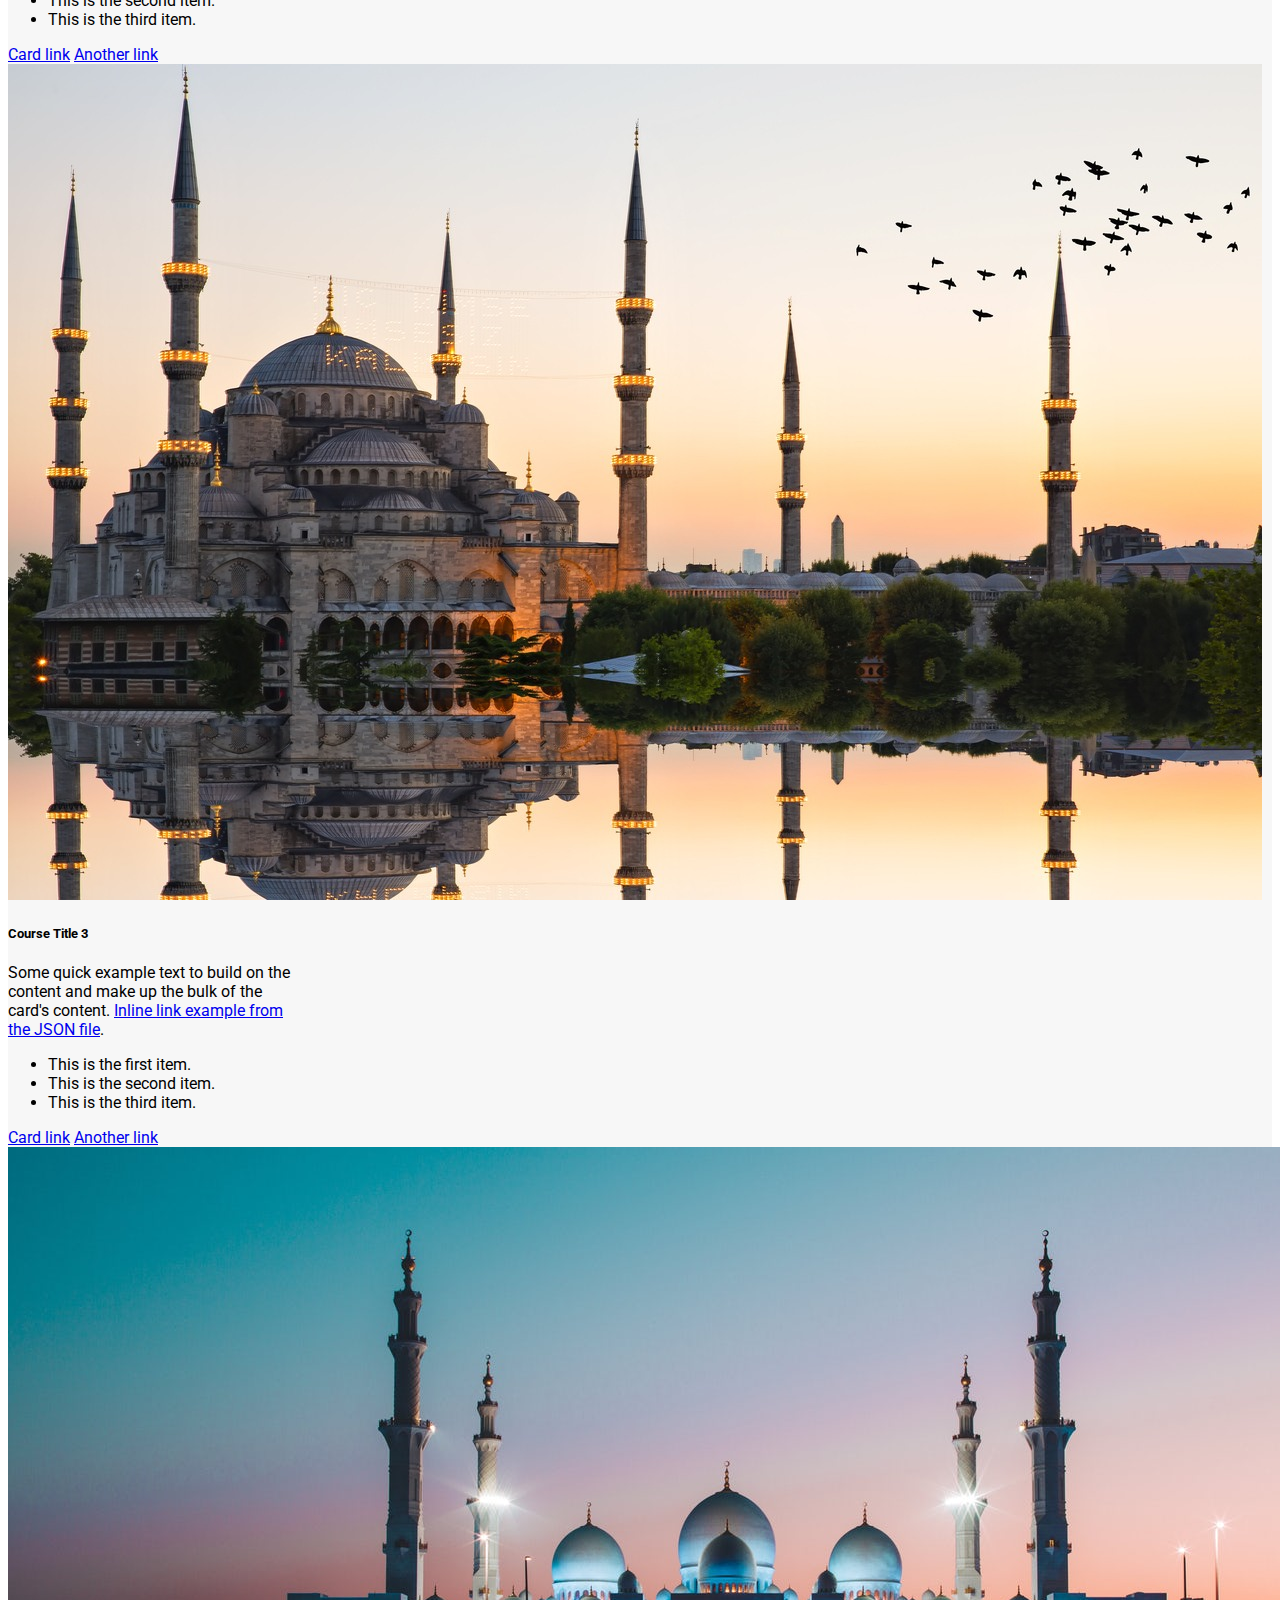
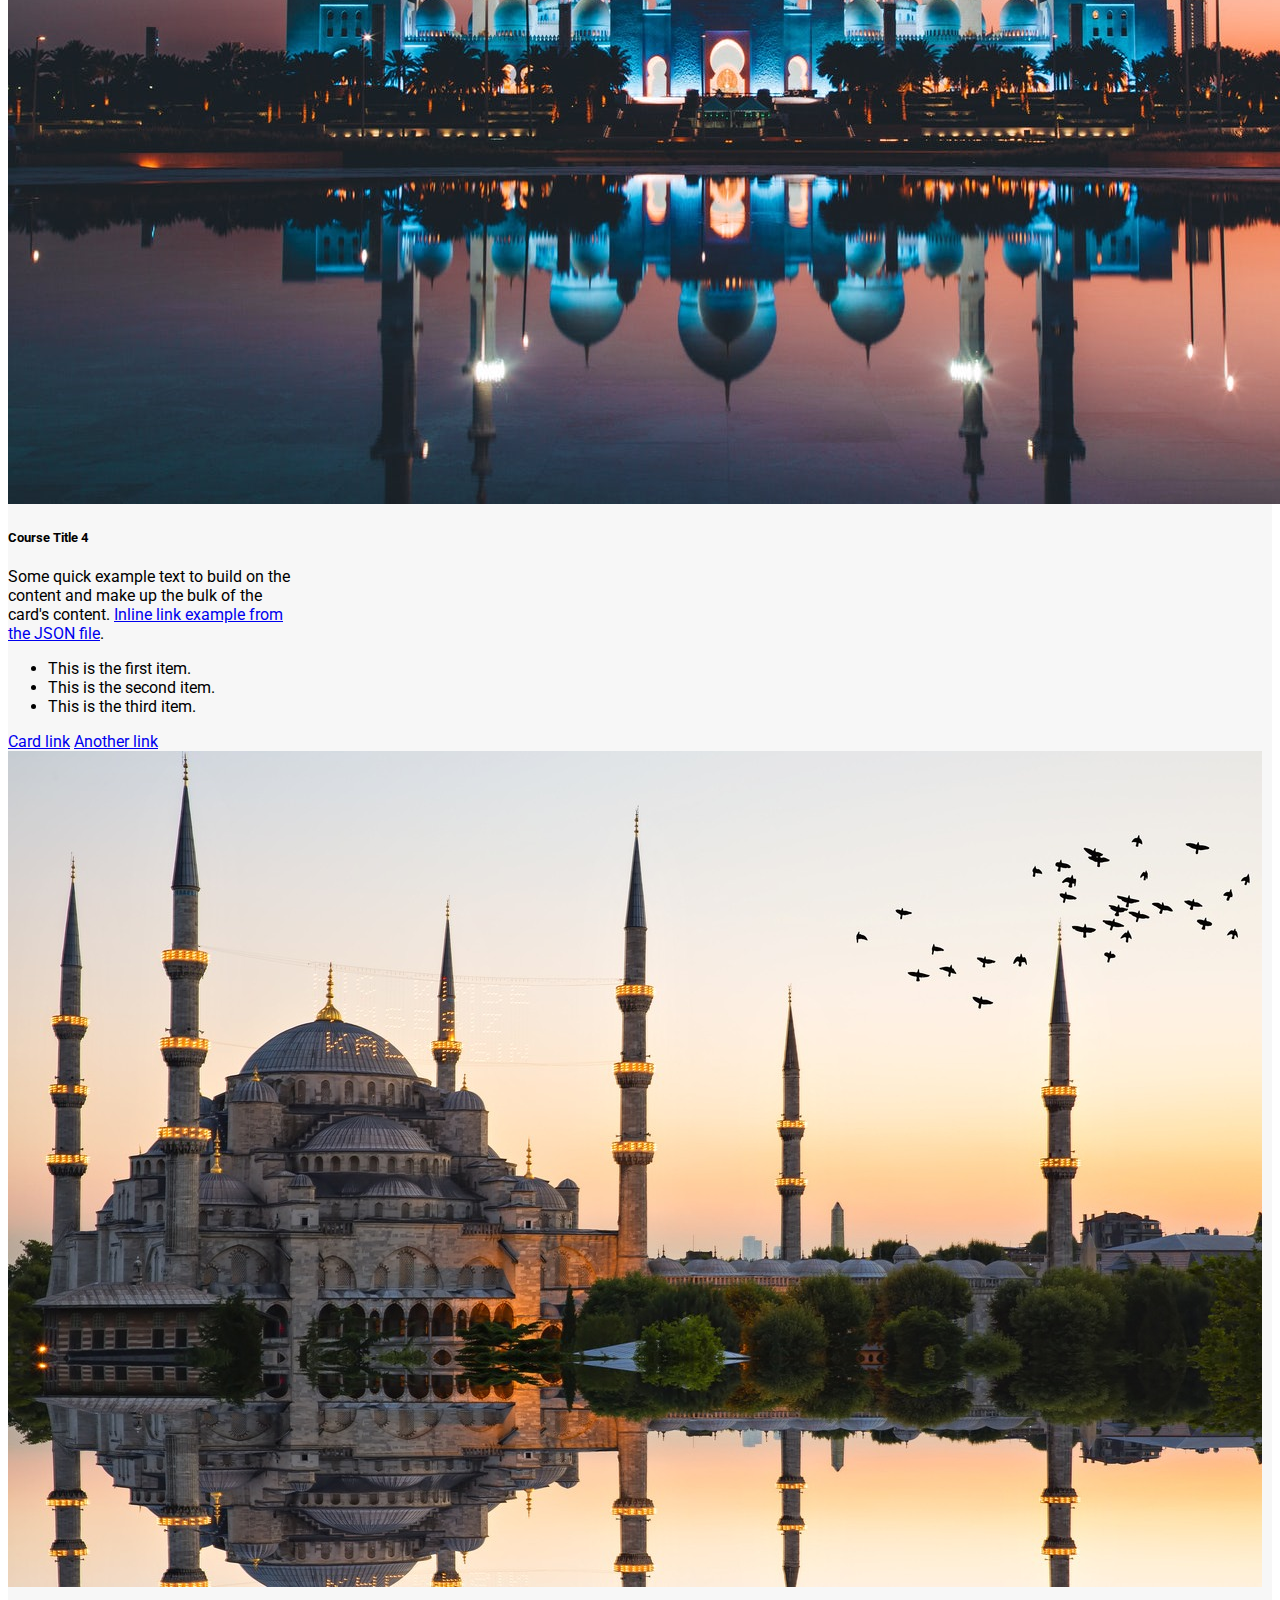
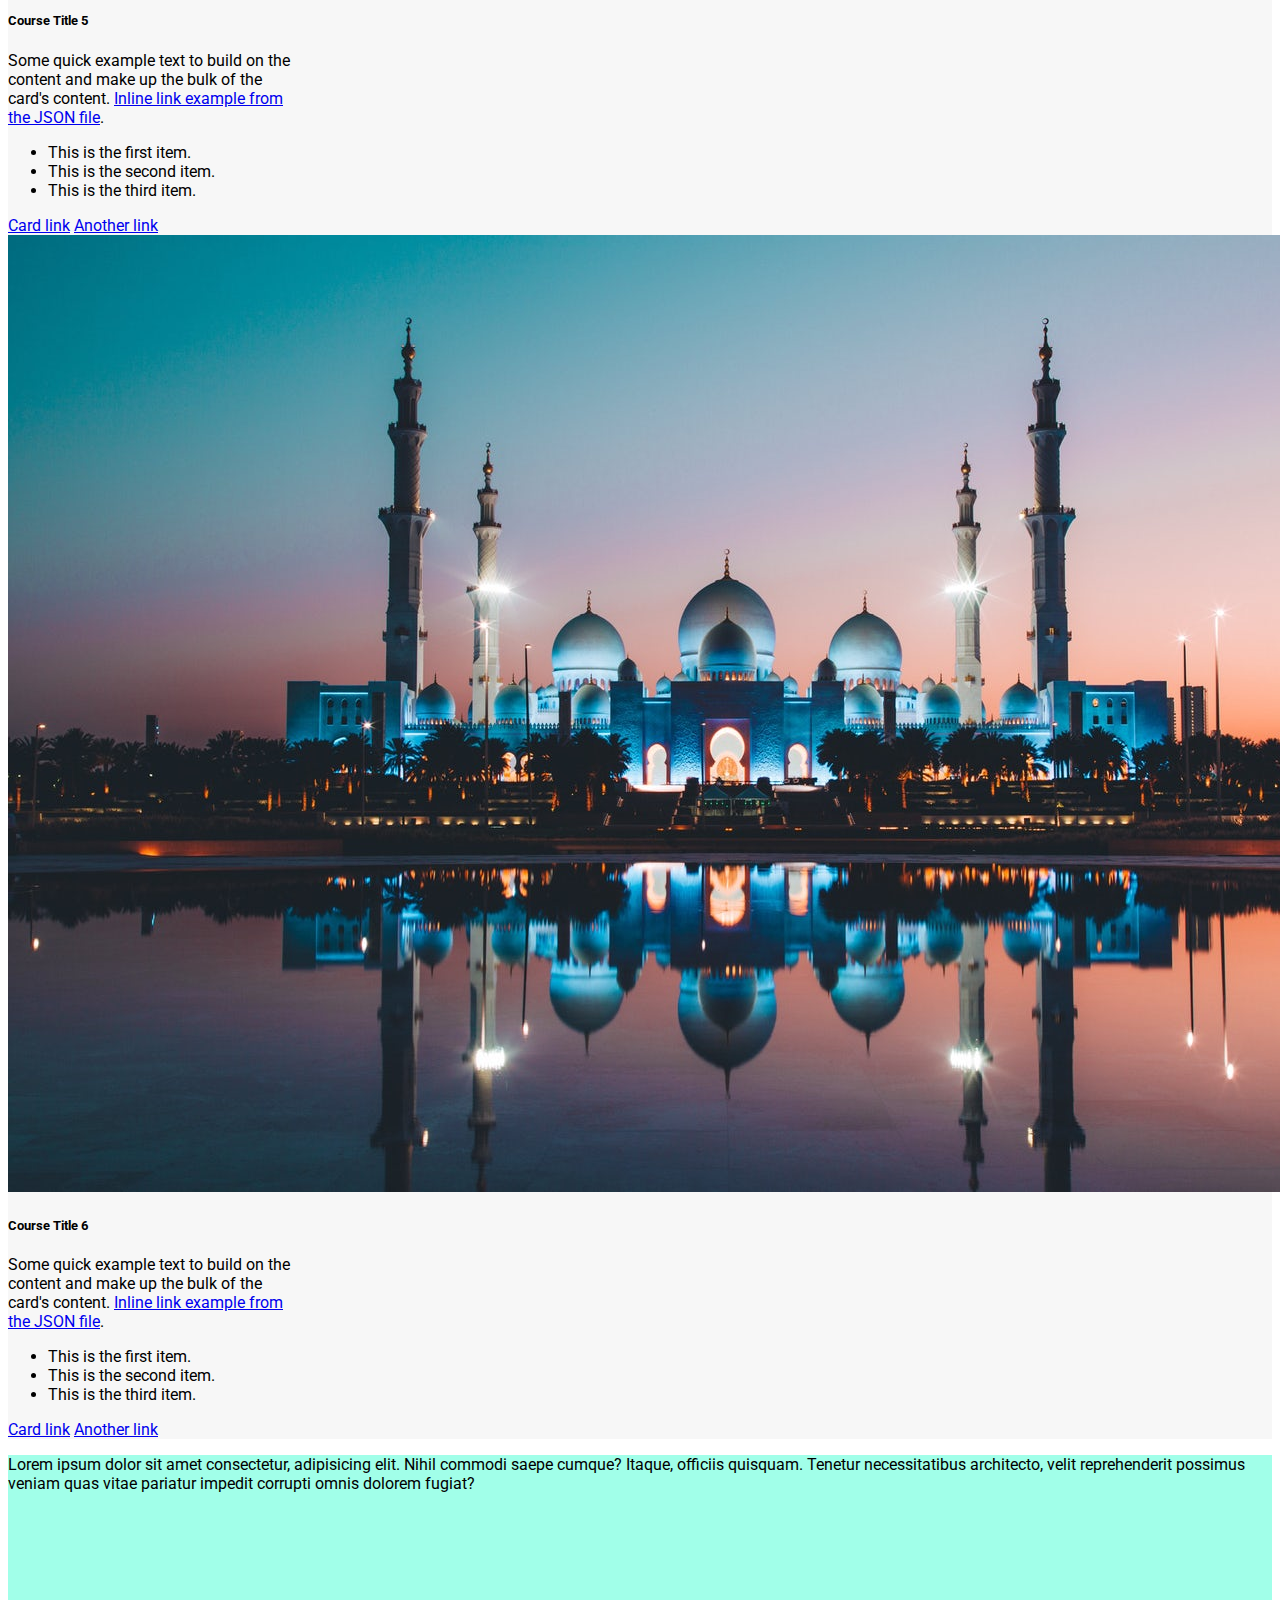
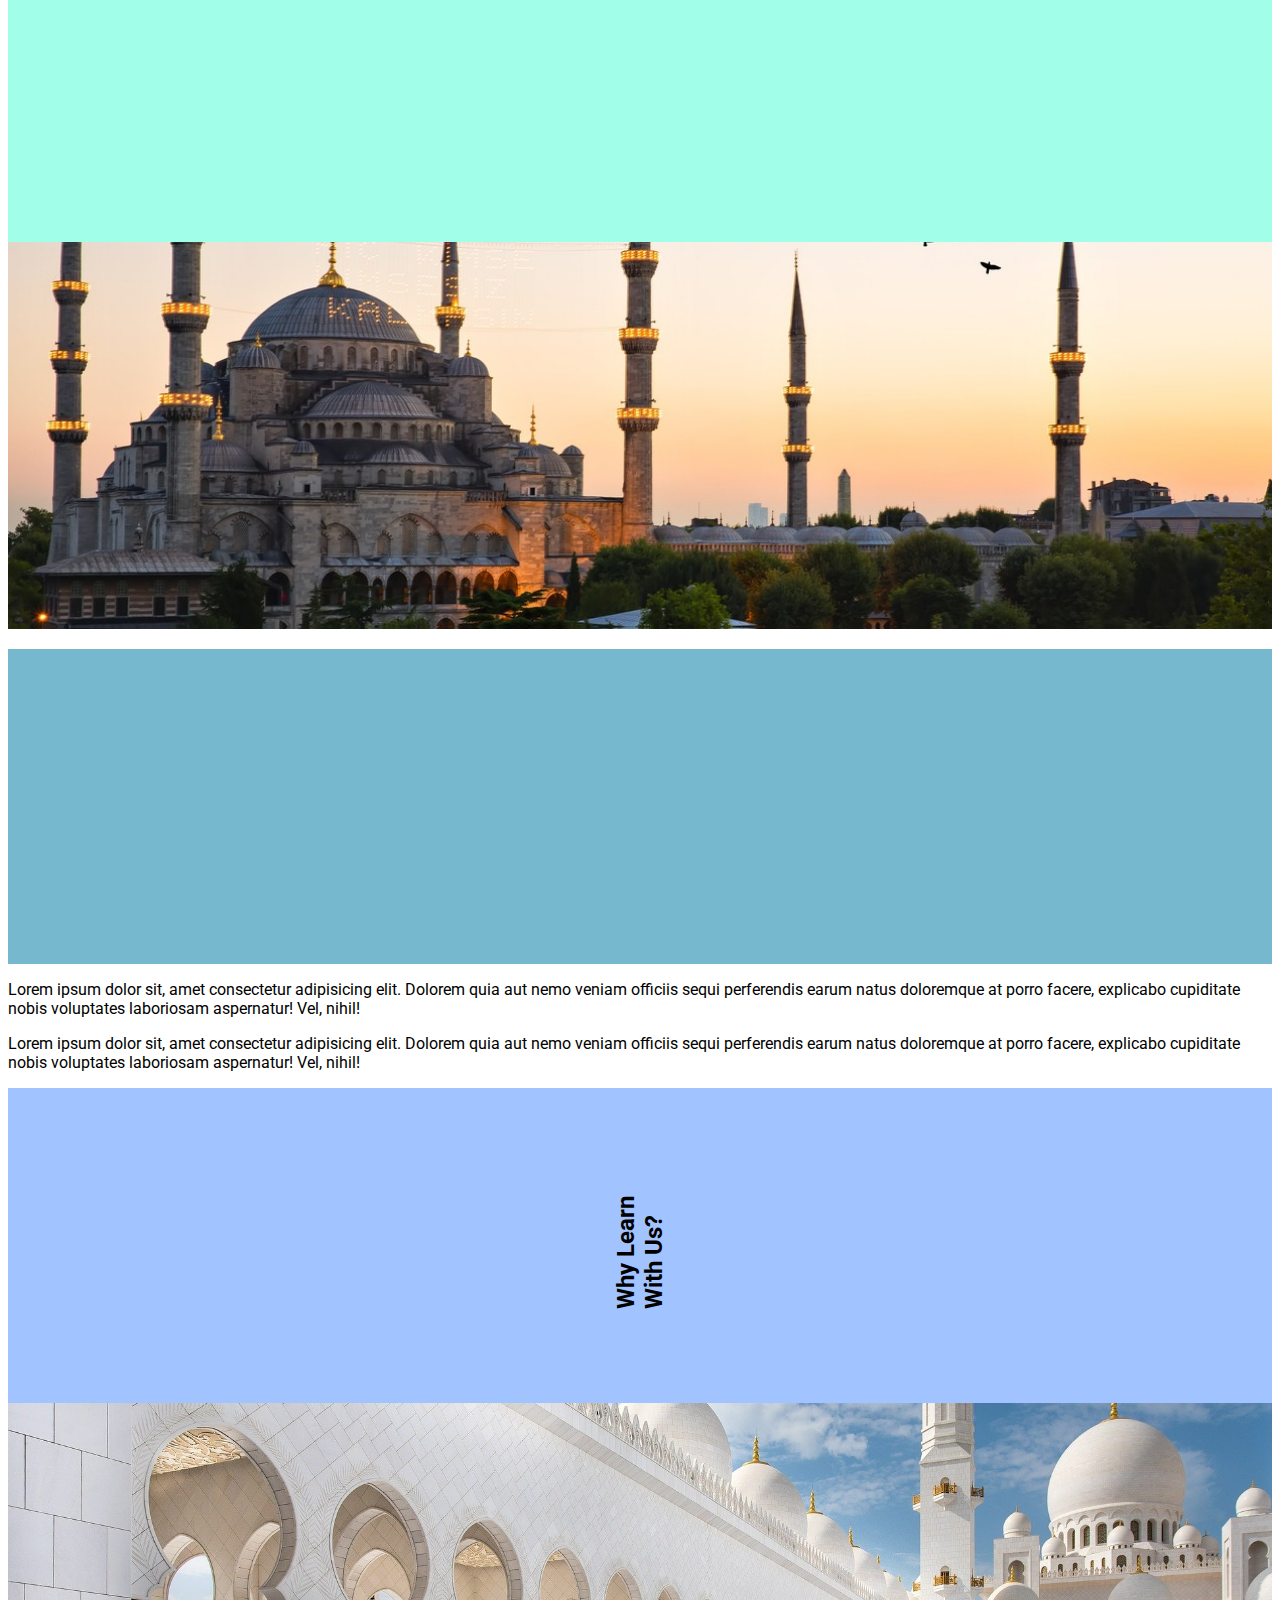
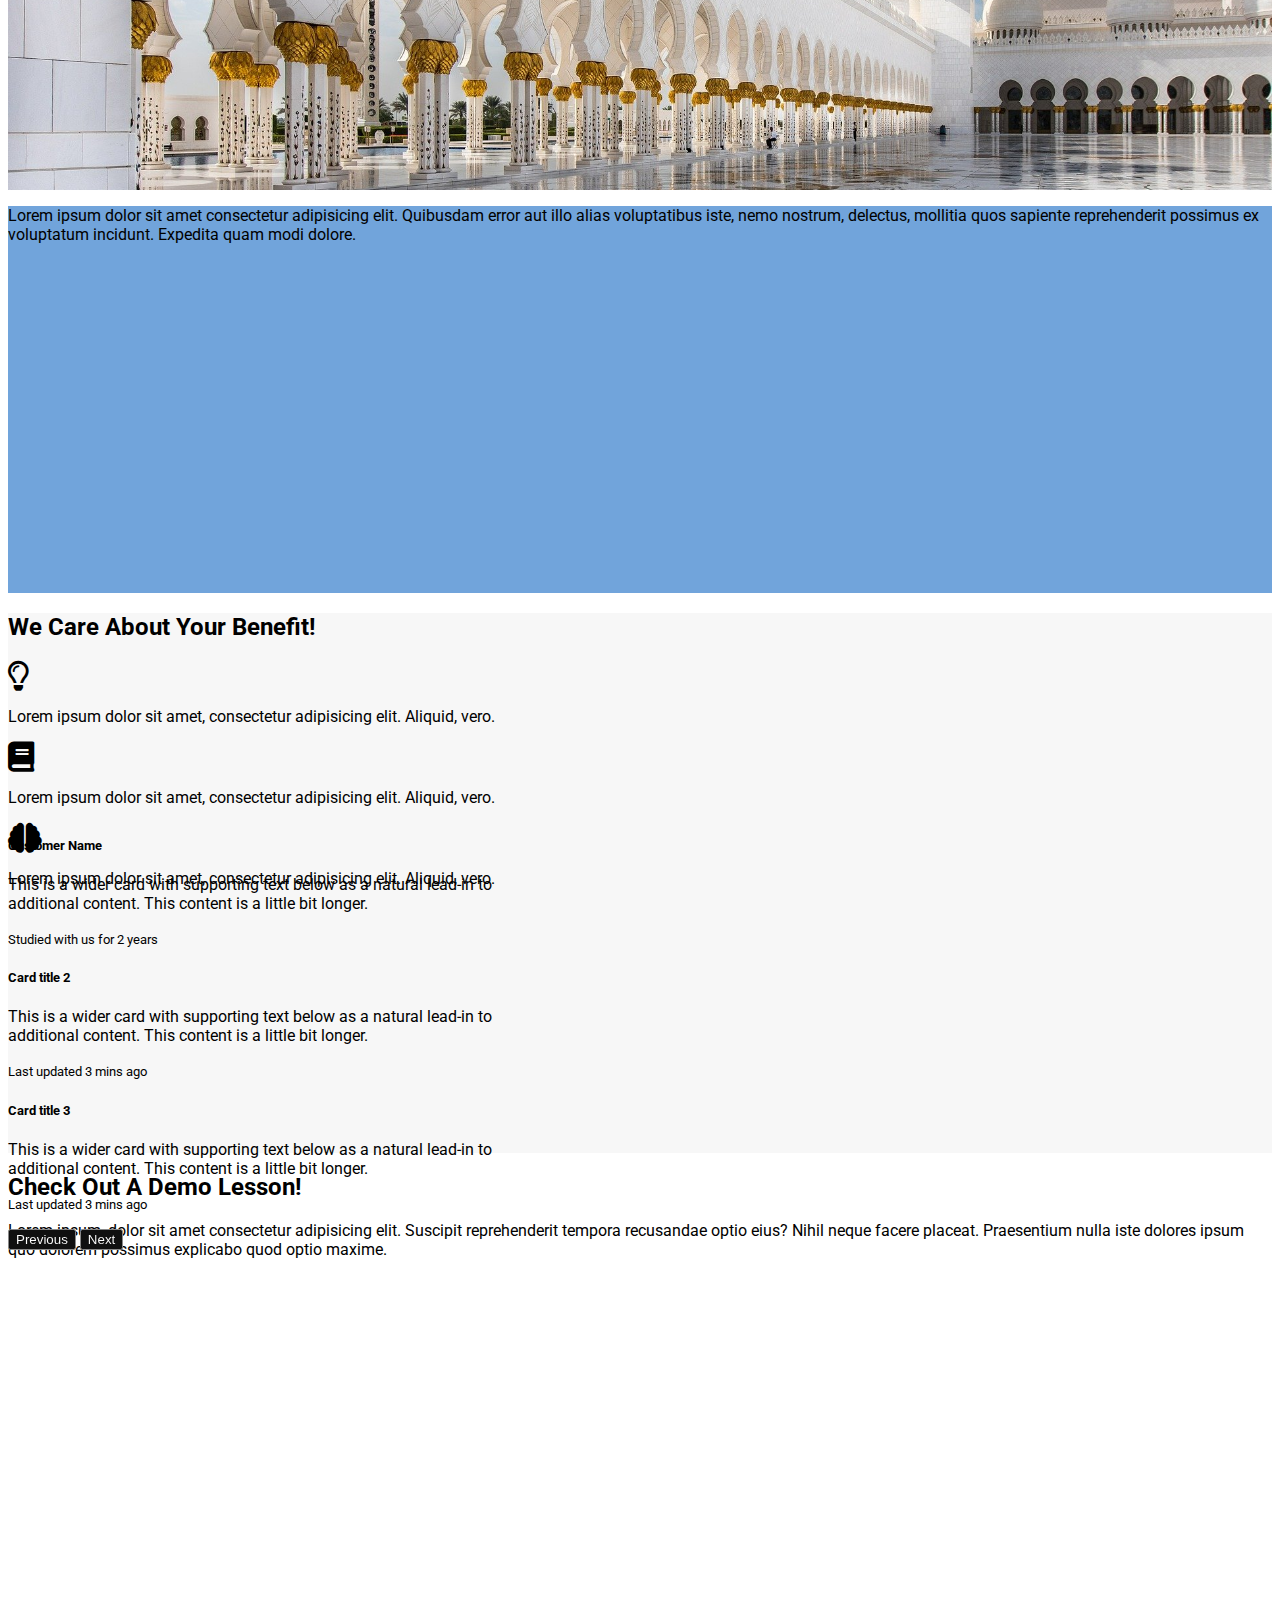
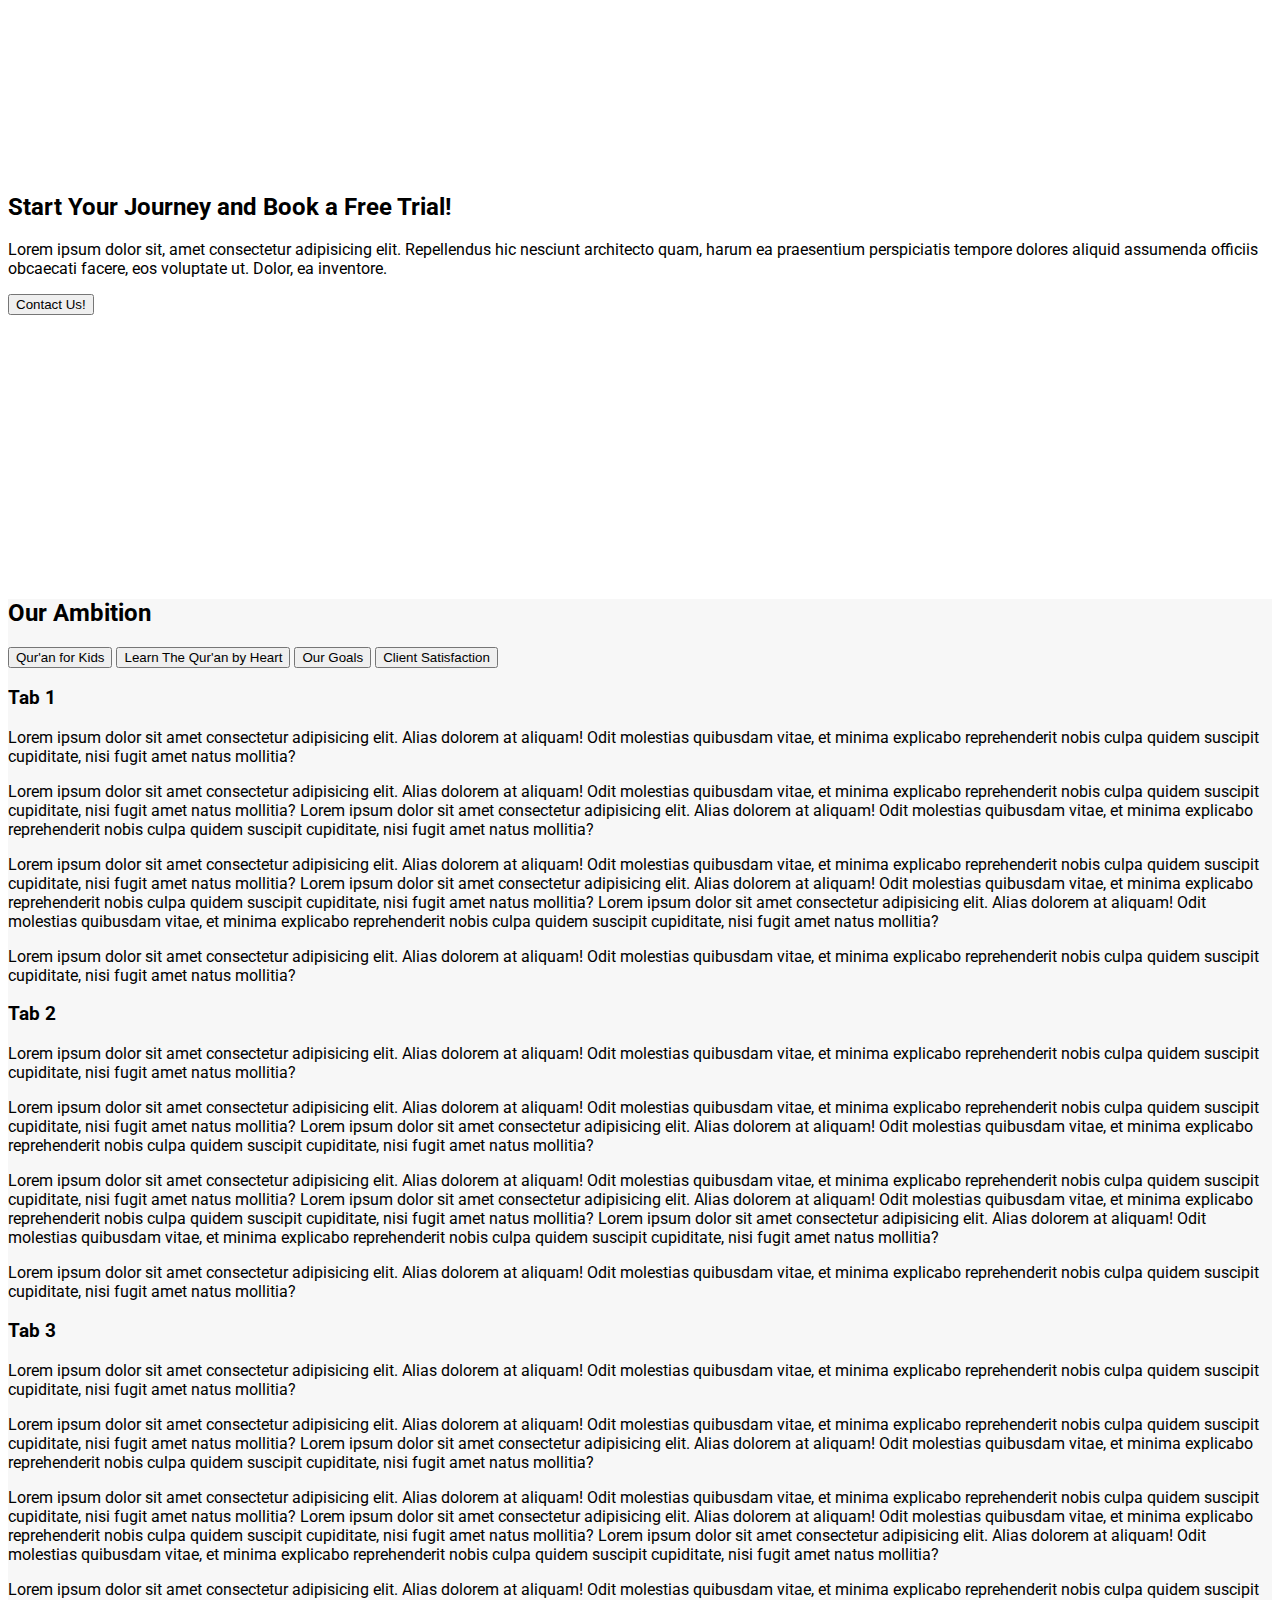
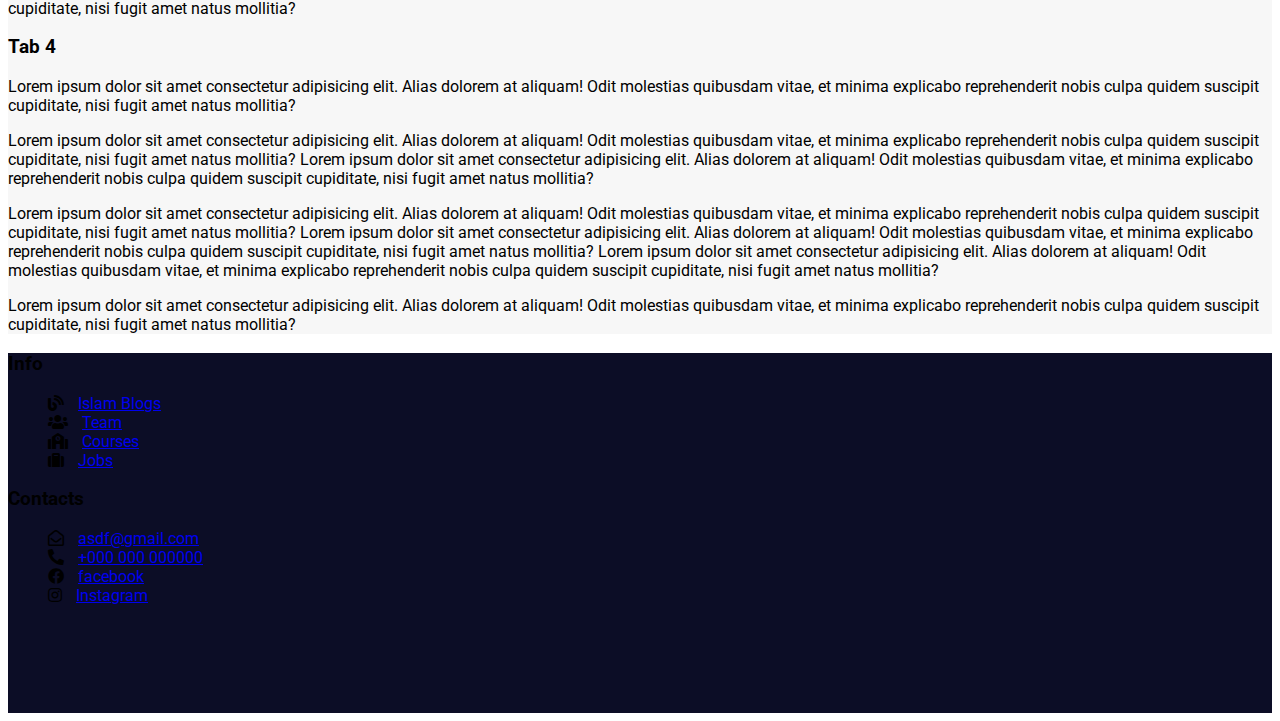
==== commit a37b44ba: "Working on the grid layout" ====
--- a/index.html
+++ b/index.html
@@ -42,7 +42,7 @@
                   class="nav-link nav-item-color active"
                   aria-current="page"
                   href="#"
-                  >Test</a
+                  >Home</a
                 >
               </li>
               <li class="nav-item">
